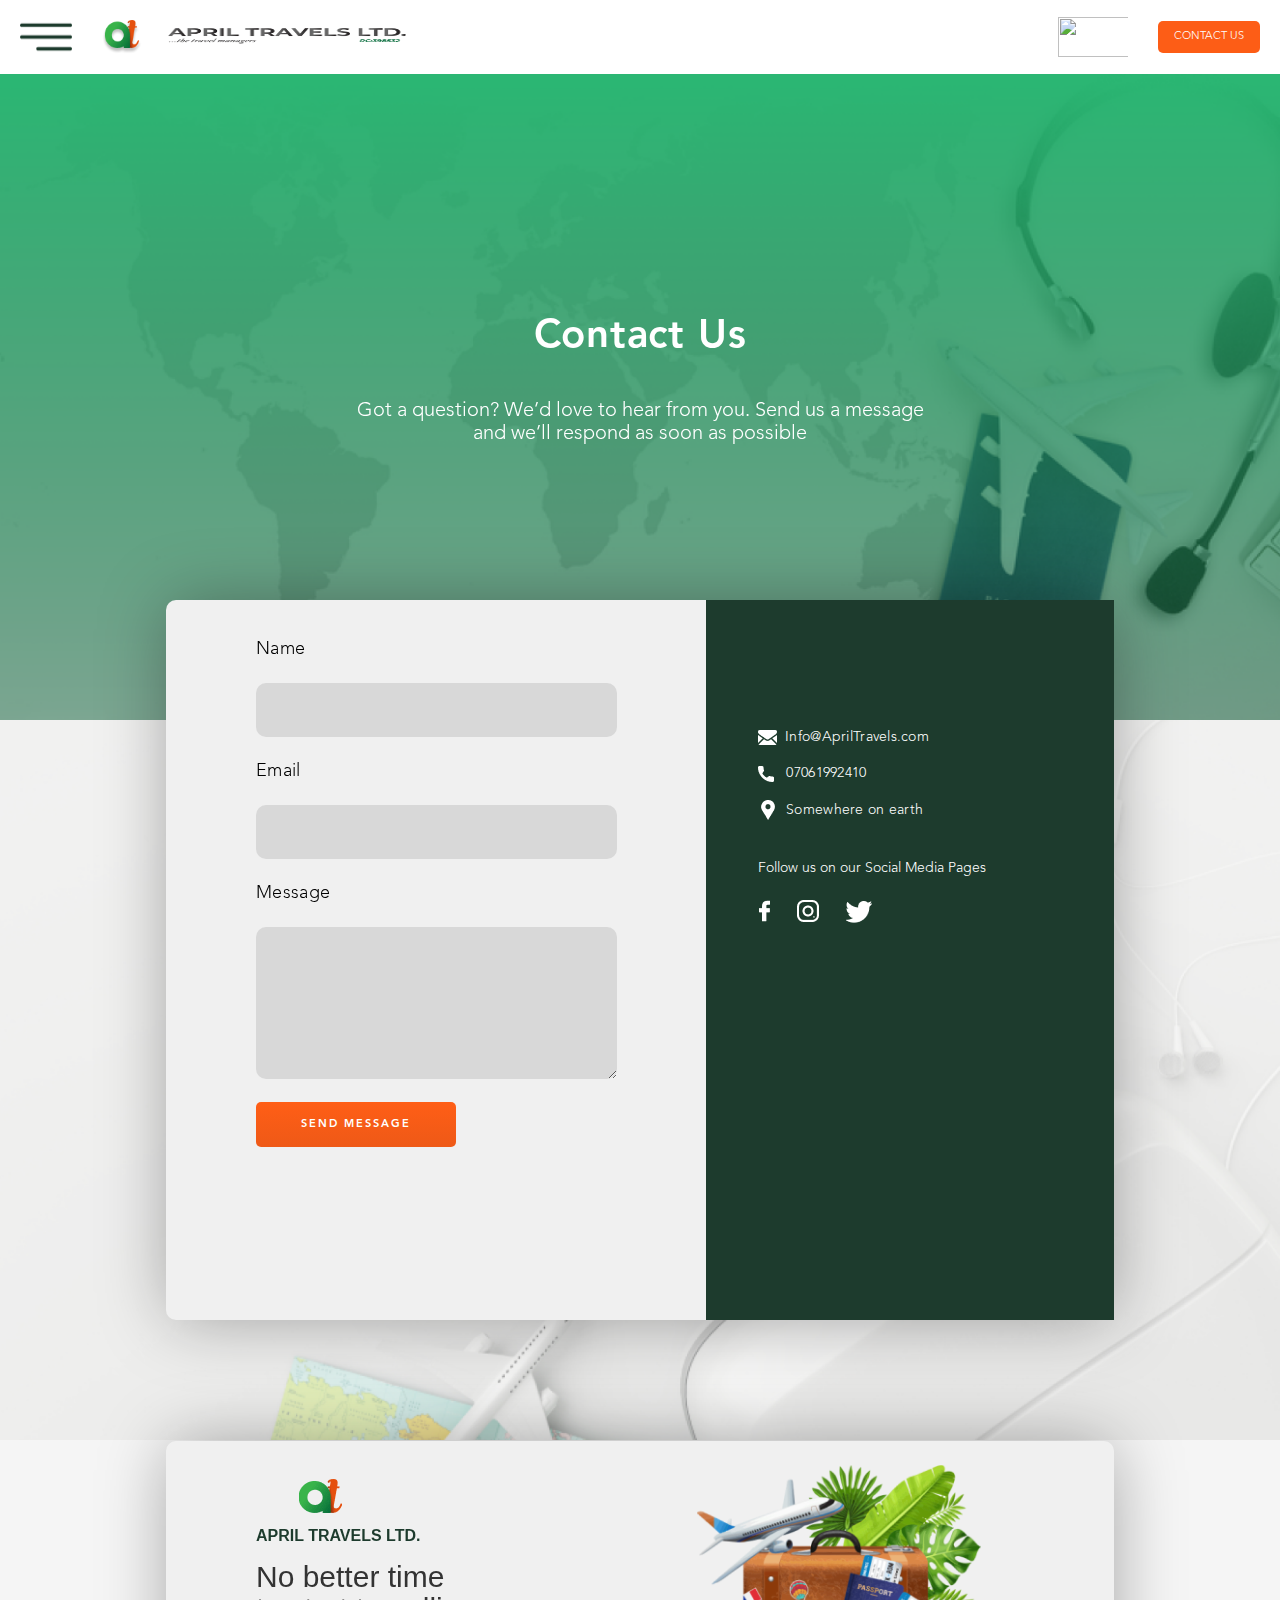
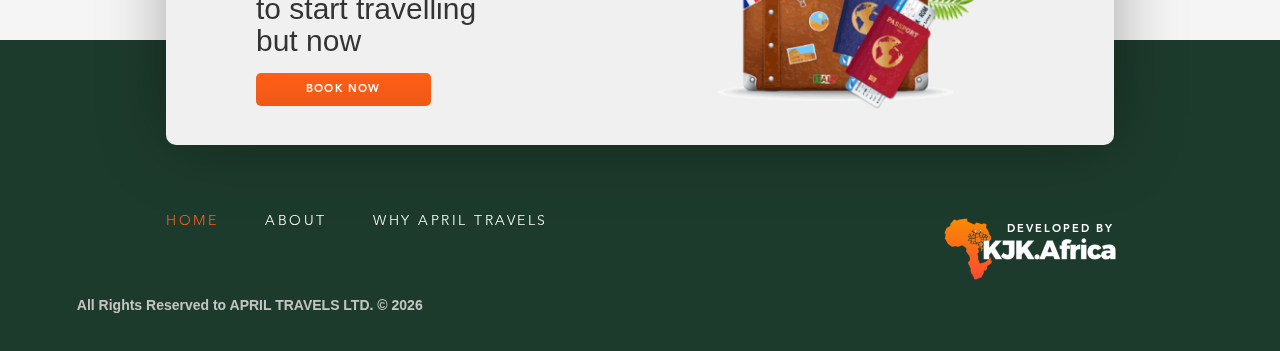
==== contact.html @ 55163815 "new commit" ====
<!DOCTYPE html>
<html lang="en">

<head>
    <meta charset="UTF-8">
    <meta name="viewport" content="width=device-width, initial-scale=1.0">
    <meta http-equiv="X-UA-Compatible" content="ie=edge">
    <title>
        April Travels Location
    </title>
    <!-- build:css assets/styles/styles.css -->
    <link rel="stylesheet" href="assets/styles/styles.css">
    <link href="https://fonts.googleapis.com/css?family=Catamaran&display=swap" rel="stylesheet">
    <!-- endbuild -->
    <!-- build:js assets/scripts/Vendor.js -->
    <script src="temp/scripts/Vendor.js"></script>
    <!-- endbuild -->
</head>

<body style="background:#f5f5f5;">
    <div class="">

        <div class="header__top--show">
            <div>
                <img src="./assets/images/fixedhamburger.png" alt="button" class="header__column--toggler">
                <img src="./assets/images/missionlg.png" alt="" class="header__column--logo">
                <img src="./assets/images/fixedimgtext.png" alt="" class="header__column--text">
            </div>
            <div class="">
                <img src="assets/images/iatalogo.png" class="header__iata" alt="">
                <button type="button" value="contact" class="header__fixed--button">CONTACT US</button>
            </div>

        </div>
        <div class="bg__inactive"></div>
        <div class="header__menu header__menu--index">
            <!-- <img src="./assets/images/closeicon.svg" class="header__menu--close" style="transition: all 0.5s ease-in-out 0s;" alt=""> -->
            <div class="header__menu--close"></div>
            <div class="header__menu--wrapper">
                <div class="header__menu--container">
                    <img src="assets/images/homeicon.png" alt=""> <a href="index.html" class="header__menu--link active">
                        HOME</a>
                </div>
                <hr>
                <div class="header__menu--container">
                    <img src="assets/images/abouticon.png" alt=""><a href="ourmodel.html" class="header__menu--link">
                        ABOUT
                    </a>
                </div>
                <hr>
                <div class="header__menu--container">
                    <img src="assets/images/dealsicon.png" alt=""><a href="travel.html" class="header__menu--link">
                        DEALS
                        &amp; OFFERS</a>
                </div>
                <hr>
                <div class="header__menu--container active">
                    <img src="assets/images/phonebookicon.png" alt=""> <a href="contact.html"
                        class="header__menu--link">CONTACT </a>
                </div>
                <hr>
                <div class="header__menu--container">
                    <img src="assets/images/faqicon.png" alt=""><a href="faq.html" class="header__menu--link">
                        FAQ'S</a>
                </div>
                <br>
                <br>
                <p class="green-text" style="padding: 4px 0px">07012345678</p>
                <p class="green-text" style="padding: 4px 0px">07012345678</p>
                <p class="green-text" style="padding: 4px 0px">Info@AprilTravels.com</p>
                <img src="./assets/images/descbg.png" alt="" class="header__menu--bg-bottom">

            </div>
        </div>


    </div>
    <div>
        <div class="header__top--fixed">
            <div>
                <img src="./assets/images/fixedhamburger.png" alt="button" class="header__column--toggler">
                <img src="./assets/images/missionlg.png" alt="" class="header__column--logo">
                <img src="./assets/images/fixedimgtext.png" alt="" class="header__column--text">
            </div>
            <div class="header__top--flex-right">
                <img src="assets/images/iatalogo.png" class="header__iata" alt="">
                <button type="button" value="contact" class="header__fixed--button">CONTACT US</button>
            </div>

        </div>
        <header class="contact__bg">
            <div class="">
                <h1 class="contact__text">Contact Us</h1>
                <p class="contact__desc">Got a question? We’d love to hear from you. Send us a message <br> and we’ll
                    respond as soon as possible</p>
            </div>
        </header>
    </div>
    <div class="contact__bg--2">
        <div class="contact">
            <form action="" class="contact__form">
                <label for="name">Name</label><br>
                <input type="text" id="name"><br>
                <label for="email">Email</label><br>
                <input type="email" id="email"><br>
                <label for="message">Message</label><br>
                <textarea rows="6" column="10" id="message"></textarea><br>
                <button class="contact__btn orange-btn">SEND MESSAGE</button>
            </form>
            <div class="contact__info">
                <div>
                    <img src="assets/images/mailicon.png" alt="">&nbsp; Info@AprilTravels.com
                </div>
                <div>
                    <img src="assets/images/callicon.png" alt="">&nbsp;&nbsp;&nbsp;07061992410
                </div>
                <div>
                    <img src="assets/images/geoicon.png" alt="">&nbsp;&nbsp;Somewhere on earth
                </div>
                <p style="line-height: 60px; color: white;font-family: Avenir LT Std;
                font-size: 14px;" >Follow us on our Social Media Pages </p>
                <div style="display: flex; justify-content: space-between; width: 50%;">
                    <img src="assets/images/facemini.png" alt="">
                    <img src="assets/images/igsmall.png" alt="">
                    <img src="assets/images/twitmini.png" alt="">
                </div>
            </div>
        </div>
    </div>
    <footer class="footer footer__location">
            <div class="footer__overlay">
                <!-- <a href="#" class="footer__overlay--logo"> -->
                <img src="assets/images/footerlg.png" alt="">
                <!-- </a> -->
                <h4 class="footer__overlay--text">
                    APRIL TRAVELS LTD.
                </h4>
                <h3 class="footer__overlay--hero">No better time
                    <br>to start travelling <br> but now</h3>
                <button class="footer__overlay--btn orange-btn">BOOK NOW</button>
            </div>
            <div class="footer__main">
                <div>
                    <a href="index.html" class="footer__main--link active">
                        HOME
                    </a>
                    <a href="ourmodel.html" class="footer__main--link">
                        ABOUT
                    </a>
                    <a href="faq.html" class="footer__main--link">
                        WHY APRIL TRAVELS
                    </a>
                    
                </div>
                <div class="footer__main--right">
                    <h6>DEVELOPED BY</h6>    
                </div>
            </div>
            <div>
                <div class="footer__copyright">
                    <h4 class="footer__copyright--text">All Rights Reserved to APRIL TRAVELS LTD. ©
                        <script type="text/javascript">document.write(new Date().getFullYear());</script>
                    </h4>
                </div>
            </div>
        </footer>
    <!-- build:js assets/scripts/App.js -->
    <script src="temp/scripts/App.js"></script>
    <script src="assets/scripts/header.js"></script>
    <!-- endbuild -->


</body>





</html>
---- assets/styles/styles.css ----
@font-face {
  font-family: sans-serif;
  font-style: italic;
  font-weight: 300;
  src: local("Helvetica Neue Light Italic"),local(HelveticaNeue-LightItalic),local("Helvetica Light Oblique"),local(Helvetica-LightOblique);
}

@font-face {
  font-family: sans-serif;
  font-style: italic;
  font-weight: 400;
  src: local("Helvetica Neue Italic"),local(HelveticaNeue-Italic),local("Helvetica Oblique"),local(Helvetica-Oblique);
}

@font-face {
  font-family: sans-serif;
  font-style: italic;
  font-weight: 700;
  src: local("Helvetica Neue Bold Italic"),local(HelveticaNeue-BoldItalic),local("Helvetica Bold Oblique"),local(Helvetica-BoldOblique);
}

@font-face {
  font-family: sans-serif;
  font-style: normal;
  font-weight: 300;
  src: local("Helvetica Neue Light"),local(HelveticaNeue-Light),local("Helvetica Light"),local(Helvetica-Light);
}

@font-face {
  font-family: sans-serif;
  font-style: normal;
  font-weight: 400;
  src: local(HelveticaNeue),local(Helvetica);
}

@font-face {
  font-family: sans-serif;
  font-style: normal;
  font-weight: 700;
  src: local("Helvetica Neue Bold"),local(HelveticaNeue-Bold),local("Helvetica Bold"),local(Helvetica-Bold);
}

@font-face {
  font-family: Muli;
  font-style: italic;
  font-weight: 200;
  src: local("Muli ExtraLight Italic"),local(Muli-ExtraLightItalic),url(//fonts.gstatic.com/s/muli/v13/7Au9p_0qiz-afTf-4CPGzWQM.eot?#) format("eot"),url(//fonts.gstatic.com/s/muli/v13/7Au9p_0qiz-afTf-4CPGzWQI.woff2) format("woff2"),url(//fonts.gstatic.com/s/muli/v13/7Au9p_0qiz-afTf-4CPGzWQO.woff) format("woff");
}

@font-face {
  font-family: Muli;
  font-style: italic;
  font-weight: 300;
  src: local("Muli Light Italic"),local(Muli-LightItalic),url(//fonts.gstatic.com/s/muli/v13/7Au9p_0qiz-afTf-hCDGzWQM.eot?#) format("eot"),url(//fonts.gstatic.com/s/muli/v13/7Au9p_0qiz-afTf-hCDGzWQI.woff2) format("woff2"),url(//fonts.gstatic.com/s/muli/v13/7Au9p_0qiz-afTf-hCDGzWQO.woff) format("woff");
}

@font-face {
  font-family: Muli;
  font-style: italic;
  font-weight: 400;
  src: local("Muli Italic"),local(Muli-Italic),url(//fonts.gstatic.com/s/muli/v13/7Au-p_0qiz-afTf2LwLX.eot?#) format("eot"),url(//fonts.gstatic.com/s/muli/v13/7Au-p_0qiz-afTf2LwLT.woff2) format("woff2"),url(//fonts.gstatic.com/s/muli/v13/7Au-p_0qiz-afTf2LwLV.woff) format("woff");
}

@font-face {
  font-family: Muli;
  font-style: italic;
  font-weight: 600;
  src: local("Muli SemiBold Italic"),local(Muli-SemiBoldItalic),url(//fonts.gstatic.com/s/muli/v13/7Au9p_0qiz-afTf-8CbGzWQM.eot?#) format("eot"),url(//fonts.gstatic.com/s/muli/v13/7Au9p_0qiz-afTf-8CbGzWQI.woff2) format("woff2"),url(//fonts.gstatic.com/s/muli/v13/7Au9p_0qiz-afTf-8CbGzWQO.woff) format("woff");
}

@font-face {
  font-family: Muli;
  font-style: italic;
  font-weight: 700;
  src: local("Muli Bold Italic"),local(Muli-BoldItalic),url(//fonts.gstatic.com/s/muli/v13/7Au9p_0qiz-afTf-lCfGzWQM.eot?#) format("eot"),url(//fonts.gstatic.com/s/muli/v13/7Au9p_0qiz-afTf-lCfGzWQI.woff2) format("woff2"),url(//fonts.gstatic.com/s/muli/v13/7Au9p_0qiz-afTf-lCfGzWQO.woff) format("woff");
}

@font-face {
  font-family: Muli;
  font-style: italic;
  font-weight: 800;
  src: local("Muli ExtraBold Italic"),local(Muli-ExtraBoldItalic),url(//fonts.gstatic.com/s/muli/v13/7Au9p_0qiz-afTf-iCTGzWQM.eot?#) format("eot"),url(//fonts.gstatic.com/s/muli/v13/7Au9p_0qiz-afTf-iCTGzWQI.woff2) format("woff2"),url(//fonts.gstatic.com/s/muli/v13/7Au9p_0qiz-afTf-iCTGzWQO.woff) format("woff");
}

@font-face {
  font-family: Muli;
  font-style: italic;
  font-weight: 900;
  src: local("Muli Black Italic"),local(Muli-BlackItalic),url(//fonts.gstatic.com/s/muli/v13/7Au9p_0qiz-afTf-rCXGzWQM.eot?#) format("eot"),url(//fonts.gstatic.com/s/muli/v13/7Au9p_0qiz-afTf-rCXGzWQI.woff2) format("woff2"),url(//fonts.gstatic.com/s/muli/v13/7Au9p_0qiz-afTf-rCXGzWQO.woff) format("woff");
}

@font-face {
  font-family: Muli;
  font-style: normal;
  font-weight: 200;
  src: local("Muli ExtraLight"),local(Muli-ExtraLight),url(//fonts.gstatic.com/s/muli/v13/7Au_p_0qiz-adf3nOCX2yw.eot?#) format("eot"),url(//fonts.gstatic.com/s/muli/v13/7Au_p_0qiz-adf3nOCX2zw.woff2) format("woff2"),url(//fonts.gstatic.com/s/muli/v13/7Au_p_0qiz-adf3nOCX2yQ.woff) format("woff");
}

@font-face {
  font-family: Muli;
  font-style: normal;
  font-weight: 300;
  src: local("Muli Light"),local(Muli-Light),url(//fonts.gstatic.com/s/muli/v13/7Au_p_0qiz-adZnkOCX2yw.eot?#) format("eot"),url(//fonts.gstatic.com/s/muli/v13/7Au_p_0qiz-adZnkOCX2zw.woff2) format("woff2"),url(//fonts.gstatic.com/s/muli/v13/7Au_p_0qiz-adZnkOCX2yQ.woff) format("woff");
}

@font-face {
  font-family: Muli;
  font-style: normal;
  font-weight: 400;
  src: local("Muli Regular"),local(Muli-Regular),url(//fonts.gstatic.com/s/muli/v13/7Auwp_0qiz-afTLGKQ.eot?#) format("eot"),url(//fonts.gstatic.com/s/muli/v13/7Auwp_0qiz-afTLGLQ.woff2) format("woff2"),url(//fonts.gstatic.com/s/muli/v13/7Auwp_0qiz-afTLGKw.woff) format("woff");
}

@font-face {
  font-family: Muli;
  font-style: normal;
  font-weight: 600;
  src: local("Muli SemiBold"),local(Muli-SemiBold),url(//fonts.gstatic.com/s/muli/v13/7Au_p_0qiz-ade3iOCX2yw.eot?#) format("eot"),url(//fonts.gstatic.com/s/muli/v13/7Au_p_0qiz-ade3iOCX2zw.woff2) format("woff2"),url(//fonts.gstatic.com/s/muli/v13/7Au_p_0qiz-ade3iOCX2yQ.woff) format("woff");
}

@font-face {
  font-family: Muli;
  font-style: normal;
  font-weight: 700;
  src: local("Muli Bold"),local(Muli-Bold),url(//fonts.gstatic.com/s/muli/v13/7Au_p_0qiz-adYnjOCX2yw.eot?#) format("eot"),url(//fonts.gstatic.com/s/muli/v13/7Au_p_0qiz-adYnjOCX2zw.woff2) format("woff2"),url(//fonts.gstatic.com/s/muli/v13/7Au_p_0qiz-adYnjOCX2yQ.woff) format("woff");
}

@font-face {
  font-family: Muli;
  font-style: normal;
  font-weight: 800;
  src: local("Muli ExtraBold"),local(Muli-ExtraBold),url(//fonts.gstatic.com/s/muli/v13/7Au_p_0qiz-adZXgOCX2yw.eot?#) format("eot"),url(//fonts.gstatic.com/s/muli/v13/7Au_p_0qiz-adZXgOCX2zw.woff2) format("woff2"),url(//fonts.gstatic.com/s/muli/v13/7Au_p_0qiz-adZXgOCX2yQ.woff) format("woff");
}

@font-face {
  font-family: Muli;
  font-style: normal;
  font-weight: 900;
  src: local("Muli Black"),local(Muli-Black),url(//fonts.gstatic.com/s/muli/v13/7Au_p_0qiz-adbHhOCX2yw.eot?#) format("eot"),url(//fonts.gstatic.com/s/muli/v13/7Au_p_0qiz-adbHhOCX2zw.woff2) format("woff2"),url(//fonts.gstatic.com/s/muli/v13/7Au_p_0qiz-adbHhOCX2yQ.woff) format("woff");
}

@font-face {
  font-family: Nunito;
  font-style: italic;
  font-weight: 200;
  src: local("Nunito ExtraLight Italic"),local(Nunito-ExtraLightItalic),url(//fonts.gstatic.com/s/nunito/v10/XRXQ3I6Li01BKofIMN5MZ9vKUTs.eot?#) format("eot"),url(//fonts.gstatic.com/s/nunito/v10/XRXQ3I6Li01BKofIMN5MZ9vKUT8.woff2) format("woff2"),url(//fonts.gstatic.com/s/nunito/v10/XRXQ3I6Li01BKofIMN5MZ9vKUTk.woff) format("woff");
}

@font-face {
  font-family: Nunito;
  font-style: italic;
  font-weight: 300;
  src: local("Nunito Light Italic"),local(Nunito-LightItalic),url(//fonts.gstatic.com/s/nunito/v10/XRXQ3I6Li01BKofIMN4oZNvKUTs.eot?#) format("eot"),url(//fonts.gstatic.com/s/nunito/v10/XRXQ3I6Li01BKofIMN4oZNvKUT8.woff2) format("woff2"),url(//fonts.gstatic.com/s/nunito/v10/XRXQ3I6Li01BKofIMN4oZNvKUTk.woff) format("woff");
}

@font-face {
  font-family: Nunito;
  font-style: italic;
  font-weight: 400;
  src: local("Nunito Italic"),local(Nunito-Italic),url(//fonts.gstatic.com/s/nunito/v10/XRXX3I6Li01BKofIMNaDRso.eot?#) format("eot"),url(//fonts.gstatic.com/s/nunito/v10/XRXX3I6Li01BKofIMNaDRs4.woff2) format("woff2"),url(//fonts.gstatic.com/s/nunito/v10/XRXX3I6Li01BKofIMNaDRsg.woff) format("woff");
}

@font-face {
  font-family: Nunito;
  font-style: italic;
  font-weight: 600;
  src: local("Nunito SemiBold Italic"),local(Nunito-SemiBoldItalic),url(//fonts.gstatic.com/s/nunito/v10/XRXQ3I6Li01BKofIMN5cYtvKUTs.eot?#) format("eot"),url(//fonts.gstatic.com/s/nunito/v10/XRXQ3I6Li01BKofIMN5cYtvKUT8.woff2) format("woff2"),url(//fonts.gstatic.com/s/nunito/v10/XRXQ3I6Li01BKofIMN5cYtvKUTk.woff) format("woff");
}

@font-face {
  font-family: Nunito;
  font-style: italic;
  font-weight: 700;
  src: local("Nunito Bold Italic"),local(Nunito-BoldItalic),url(//fonts.gstatic.com/s/nunito/v10/XRXQ3I6Li01BKofIMN44Y9vKUTs.eot?#) format("eot"),url(//fonts.gstatic.com/s/nunito/v10/XRXQ3I6Li01BKofIMN44Y9vKUT8.woff2) format("woff2"),url(//fonts.gstatic.com/s/nunito/v10/XRXQ3I6Li01BKofIMN44Y9vKUTk.woff) format("woff");
}

@font-face {
  font-family: Nunito;
  font-style: italic;
  font-weight: 800;
  src: local("Nunito ExtraBold Italic"),local(Nunito-ExtraBoldItalic),url(//fonts.gstatic.com/s/nunito/v10/XRXQ3I6Li01BKofIMN4kYNvKUTs.eot?#) format("eot"),url(//fonts.gstatic.com/s/nunito/v10/XRXQ3I6Li01BKofIMN4kYNvKUT8.woff2) format("woff2"),url(//fonts.gstatic.com/s/nunito/v10/XRXQ3I6Li01BKofIMN4kYNvKUTk.woff) format("woff");
}

@font-face {
  font-family: Nunito;
  font-style: italic;
  font-weight: 900;
  src: local("Nunito Black Italic"),local(Nunito-BlackItalic),url(//fonts.gstatic.com/s/nunito/v10/XRXQ3I6Li01BKofIMN4AYdvKUTs.eot?#) format("eot"),url(//fonts.gstatic.com/s/nunito/v10/XRXQ3I6Li01BKofIMN4AYdvKUT8.woff2) format("woff2"),url(//fonts.gstatic.com/s/nunito/v10/XRXQ3I6Li01BKofIMN4AYdvKUTk.woff) format("woff");
}

@font-face {
  font-family: Nunito;
  font-style: normal;
  font-weight: 200;
  src: local("Nunito ExtraLight"),local(Nunito-ExtraLight),url(//fonts.gstatic.com/s/nunito/v10/XRXW3I6Li01BKofA-seUYevM.eot?#) format("eot"),url(//fonts.gstatic.com/s/nunito/v10/XRXW3I6Li01BKofA-seUYevI.woff2) format("woff2"),url(//fonts.gstatic.com/s/nunito/v10/XRXW3I6Li01BKofA-seUYevO.woff) format("woff");
}

@font-face {
  font-family: Nunito;
  font-style: normal;
  font-weight: 300;
  src: local("Nunito Light"),local(Nunito-Light),url(//fonts.gstatic.com/s/nunito/v10/XRXW3I6Li01BKofAnsSUYevM.eot?#) format("eot"),url(//fonts.gstatic.com/s/nunito/v10/XRXW3I6Li01BKofAnsSUYevI.woff2) format("woff2"),url(//fonts.gstatic.com/s/nunito/v10/XRXW3I6Li01BKofAnsSUYevO.woff) format("woff");
}

@font-face {
  font-family: Nunito;
  font-style: normal;
  font-weight: 400;
  src: local("Nunito Regular"),local(Nunito-Regular),url(//fonts.gstatic.com/s/nunito/v10/XRXV3I6Li01BKofINeaF.eot?#) format("eot"),url(//fonts.gstatic.com/s/nunito/v10/XRXV3I6Li01BKofINeaB.woff2) format("woff2"),url(//fonts.gstatic.com/s/nunito/v10/XRXV3I6Li01BKofINeaH.woff) format("woff");
}

@font-face {
  font-family: Nunito;
  font-style: normal;
  font-weight: 600;
  src: local("Nunito SemiBold"),local(Nunito-SemiBold),url(//fonts.gstatic.com/s/nunito/v10/XRXW3I6Li01BKofA6sKUYevM.eot?#) format("eot"),url(//fonts.gstatic.com/s/nunito/v10/XRXW3I6Li01BKofA6sKUYevI.woff2) format("woff2"),url(//fonts.gstatic.com/s/nunito/v10/XRXW3I6Li01BKofA6sKUYevO.woff) format("woff");
}

@font-face {
  font-family: Nunito;
  font-style: normal;
  font-weight: 700;
  src: local("Nunito Bold"),local(Nunito-Bold),url(//fonts.gstatic.com/s/nunito/v10/XRXW3I6Li01BKofAjsOUYevM.eot?#) format("eot"),url(//fonts.gstatic.com/s/nunito/v10/XRXW3I6Li01BKofAjsOUYevI.woff2) format("woff2"),url(//fonts.gstatic.com/s/nunito/v10/XRXW3I6Li01BKofAjsOUYevO.woff) format("woff");
}

@font-face {
  font-family: Nunito;
  font-style: normal;
  font-weight: 800;
  src: local("Nunito ExtraBold"),local(Nunito-ExtraBold),url(//fonts.gstatic.com/s/nunito/v10/XRXW3I6Li01BKofAksCUYevM.eot?#) format("eot"),url(//fonts.gstatic.com/s/nunito/v10/XRXW3I6Li01BKofAksCUYevI.woff2) format("woff2"),url(//fonts.gstatic.com/s/nunito/v10/XRXW3I6Li01BKofAksCUYevO.woff) format("woff");
}

@font-face {
  font-family: Nunito;
  font-style: normal;
  font-weight: 900;
  src: local("Nunito Black"),local(Nunito-Black),url(//fonts.gstatic.com/s/nunito/v10/XRXW3I6Li01BKofAtsGUYevM.eot?#) format("eot"),url(//fonts.gstatic.com/s/nunito/v10/XRXW3I6Li01BKofAtsGUYevI.woff2) format("woff2"),url(//fonts.gstatic.com/s/nunito/v10/XRXW3I6Li01BKofAtsGUYevO.woff) format("woff");
}

@font-face {
  font-family: Catamaran;
  font-style: normal;
  font-weight: 100;
  src: local("Catamaran Thin"),local(Catamaran-Thin),url(//fonts.gstatic.com/s/catamaran/v5/o-0OIpQoyXQa2RxT7-5jhgRCQ_0.eot?#) format("eot"),url(//fonts.gstatic.com/s/catamaran/v5/o-0OIpQoyXQa2RxT7-5jhgRCQ_k.woff2) format("woff2"),url(//fonts.gstatic.com/s/catamaran/v5/o-0OIpQoyXQa2RxT7-5jhgRCQ_8.woff) format("woff");
}

@font-face {
  font-family: Catamaran;
  font-style: normal;
  font-weight: 200;
  src: local("Catamaran ExtraLight"),local(Catamaran-ExtraLight),url(//fonts.gstatic.com/s/catamaran/v5/o-0NIpQoyXQa2RxT7-5jKhVVZNyF.eot?#) format("eot"),url(//fonts.gstatic.com/s/catamaran/v5/o-0NIpQoyXQa2RxT7-5jKhVVZNyB.woff2) format("woff2"),url(//fonts.gstatic.com/s/catamaran/v5/o-0NIpQoyXQa2RxT7-5jKhVVZNyH.woff) format("woff");
}

@font-face {
  font-family: Catamaran;
  font-style: normal;
  font-weight: 300;
  src: local("Catamaran Light"),local(Catamaran-Light),url(//fonts.gstatic.com/s/catamaran/v5/o-0NIpQoyXQa2RxT7-5jThZVZNyF.eot?#) format("eot"),url(//fonts.gstatic.com/s/catamaran/v5/o-0NIpQoyXQa2RxT7-5jThZVZNyB.woff2) format("woff2"),url(//fonts.gstatic.com/s/catamaran/v5/o-0NIpQoyXQa2RxT7-5jThZVZNyH.woff) format("woff");
}

@font-face {
  font-family: Catamaran;
  font-style: normal;
  font-weight: 400;
  src: local("Catamaran Regular"),local(Catamaran-Regular),url(//fonts.gstatic.com/s/catamaran/v5/o-0IIpQoyXQa2RxT7-5r5TRE.eot?#) format("eot"),url(//fonts.gstatic.com/s/catamaran/v5/o-0IIpQoyXQa2RxT7-5r5TRA.woff2) format("woff2"),url(//fonts.gstatic.com/s/catamaran/v5/o-0IIpQoyXQa2RxT7-5r5TRG.woff) format("woff");
}

@font-face {
  font-family: Catamaran;
  font-style: normal;
  font-weight: 500;
  src: local("Catamaran Medium"),local(Catamaran-Medium),url(//fonts.gstatic.com/s/catamaran/v5/o-0NIpQoyXQa2RxT7-5jFhdVZNyF.eot?#) format("eot"),url(//fonts.gstatic.com/s/catamaran/v5/o-0NIpQoyXQa2RxT7-5jFhdVZNyB.woff2) format("woff2"),url(//fonts.gstatic.com/s/catamaran/v5/o-0NIpQoyXQa2RxT7-5jFhdVZNyH.woff) format("woff");
}

@font-face {
  font-family: Catamaran;
  font-style: normal;
  font-weight: 600;
  src: local("Catamaran SemiBold"),local(Catamaran-SemiBold),url(//fonts.gstatic.com/s/catamaran/v5/o-0NIpQoyXQa2RxT7-5jOhBVZNyF.eot?#) format("eot"),url(//fonts.gstatic.com/s/catamaran/v5/o-0NIpQoyXQa2RxT7-5jOhBVZNyB.woff2) format("woff2"),url(//fonts.gstatic.com/s/catamaran/v5/o-0NIpQoyXQa2RxT7-5jOhBVZNyH.woff) format("woff");
}

@font-face {
  font-family: Catamaran;
  font-style: normal;
  font-weight: 700;
  src: local("Catamaran Bold"),local(Catamaran-Bold),url(//fonts.gstatic.com/s/catamaran/v5/o-0NIpQoyXQa2RxT7-5jXhFVZNyF.eot?#) format("eot"),url(//fonts.gstatic.com/s/catamaran/v5/o-0NIpQoyXQa2RxT7-5jXhFVZNyB.woff2) format("woff2"),url(//fonts.gstatic.com/s/catamaran/v5/o-0NIpQoyXQa2RxT7-5jXhFVZNyH.woff) format("woff");
}

@font-face {
  font-family: Catamaran;
  font-style: normal;
  font-weight: 800;
  src: local("Catamaran ExtraBold"),local(Catamaran-ExtraBold),url(//fonts.gstatic.com/s/catamaran/v5/o-0NIpQoyXQa2RxT7-5jQhJVZNyF.eot?#) format("eot"),url(//fonts.gstatic.com/s/catamaran/v5/o-0NIpQoyXQa2RxT7-5jQhJVZNyB.woff2) format("woff2"),url(//fonts.gstatic.com/s/catamaran/v5/o-0NIpQoyXQa2RxT7-5jQhJVZNyH.woff) format("woff");
}

@font-face {
  font-family: Catamaran;
  font-style: normal;
  font-weight: 900;
  src: local("Catamaran Black"),local(Catamaran-Black),url(//fonts.gstatic.com/s/catamaran/v5/o-0NIpQoyXQa2RxT7-5jZhNVZNyF.eot?#) format("eot"),url(//fonts.gstatic.com/s/catamaran/v5/o-0NIpQoyXQa2RxT7-5jZhNVZNyB.woff2) format("woff2"),url(//fonts.gstatic.com/s/catamaran/v5/o-0NIpQoyXQa2RxT7-5jZhNVZNyH.woff) format("woff");
}

@font-face {
  font-family: Roboto;
  font-style: italic;
  font-weight: 100;
  src: local("Roboto Thin Italic"),local(Roboto-ThinItalic),url(//fonts.gstatic.com/s/roboto/v19/KFOiCnqEu92Fr1Mu51QrEzAdKw.eot?#) format("eot"),url(//fonts.gstatic.com/s/roboto/v19/KFOiCnqEu92Fr1Mu51QrEzAdLw.woff2) format("woff2"),url(//fonts.gstatic.com/s/roboto/v19/KFOiCnqEu92Fr1Mu51QrEzAdKQ.woff) format("woff");
}

@font-face {
  font-family: Roboto;
  font-style: italic;
  font-weight: 300;
  src: local("Roboto Light Italic"),local(Roboto-LightItalic),url(//fonts.gstatic.com/s/roboto/v19/KFOjCnqEu92Fr1Mu51TjASc6CsA.eot?#) format("eot"),url(//fonts.gstatic.com/s/roboto/v19/KFOjCnqEu92Fr1Mu51TjASc6CsQ.woff2) format("woff2"),url(//fonts.gstatic.com/s/roboto/v19/KFOjCnqEu92Fr1Mu51TjASc6CsI.woff) format("woff");
}

@font-face {
  font-family: Roboto;
  font-style: italic;
  font-weight: 400;
  src: local("Roboto Italic"),local(Roboto-Italic),url(//fonts.gstatic.com/s/roboto/v19/KFOkCnqEu92Fr1Mu51xIIzY.eot?#) format("eot"),url(//fonts.gstatic.com/s/roboto/v19/KFOkCnqEu92Fr1Mu51xIIzI.woff2) format("woff2"),url(//fonts.gstatic.com/s/roboto/v19/KFOkCnqEu92Fr1Mu51xIIzQ.woff) format("woff");
}

@font-face {
  font-family: Roboto;
  font-style: italic;
  font-weight: 500;
  src: local("Roboto Medium Italic"),local(Roboto-MediumItalic),url(//fonts.gstatic.com/s/roboto/v19/KFOjCnqEu92Fr1Mu51S7ACc6CsA.eot?#) format("eot"),url(//fonts.gstatic.com/s/roboto/v19/KFOjCnqEu92Fr1Mu51S7ACc6CsQ.woff2) format("woff2"),url(//fonts.gstatic.com/s/roboto/v19/KFOjCnqEu92Fr1Mu51S7ACc6CsI.woff) format("woff");
}

@font-face {
  font-family: Roboto;
  font-style: italic;
  font-weight: 700;
  src: local("Roboto Bold Italic"),local(Roboto-BoldItalic),url(//fonts.gstatic.com/s/roboto/v19/KFOjCnqEu92Fr1Mu51TzBic6CsA.eot?#) format("eot"),url(//fonts.gstatic.com/s/roboto/v19/KFOjCnqEu92Fr1Mu51TzBic6CsQ.woff2) format("woff2"),url(//fonts.gstatic.com/s/roboto/v19/KFOjCnqEu92Fr1Mu51TzBic6CsI.woff) format("woff");
}

@font-face {
  font-family: Roboto;
  font-style: italic;
  font-weight: 900;
  src: local("Roboto Black Italic"),local(Roboto-BlackItalic),url(//fonts.gstatic.com/s/roboto/v19/KFOjCnqEu92Fr1Mu51TLBCc6CsA.eot?#) format("eot"),url(//fonts.gstatic.com/s/roboto/v19/KFOjCnqEu92Fr1Mu51TLBCc6CsQ.woff2) format("woff2"),url(//fonts.gstatic.com/s/roboto/v19/KFOjCnqEu92Fr1Mu51TLBCc6CsI.woff) format("woff");
}

@font-face {
  font-family: Roboto;
  font-style: normal;
  font-weight: 100;
  src: local("Roboto Thin"),local(Roboto-Thin),url(//fonts.gstatic.com/s/roboto/v19/KFOkCnqEu92Fr1MmgVxIIzY.eot?#) format("eot"),url(//fonts.gstatic.com/s/roboto/v19/KFOkCnqEu92Fr1MmgVxIIzI.woff2) format("woff2"),url(//fonts.gstatic.com/s/roboto/v19/KFOkCnqEu92Fr1MmgVxIIzQ.woff) format("woff");
}

@font-face {
  font-family: Roboto;
  font-style: normal;
  font-weight: 300;
  src: local("Roboto Light"),local(Roboto-Light),url(//fonts.gstatic.com/s/roboto/v19/KFOlCnqEu92Fr1MmSU5fBBc8.eot?#) format("eot"),url(//fonts.gstatic.com/s/roboto/v19/KFOlCnqEu92Fr1MmSU5fBBc4.woff2) format("woff2"),url(//fonts.gstatic.com/s/roboto/v19/KFOlCnqEu92Fr1MmSU5fBBc-.woff) format("woff");
}

@font-face {
  font-family: Roboto;
  font-style: normal;
  font-weight: 400;
  src: local(Roboto),local(Roboto-Regular),url(//fonts.gstatic.com/s/roboto/v19/KFOmCnqEu92Fr1Mu4mxO.eot?#) format("eot"),url(//fonts.gstatic.com/s/roboto/v19/KFOmCnqEu92Fr1Mu4mxK.woff2) format("woff2"),url(//fonts.gstatic.com/s/roboto/v19/KFOmCnqEu92Fr1Mu4mxM.woff) format("woff");
}

@font-face {
  font-family: Roboto;
  font-style: normal;
  font-weight: 500;
  src: local("Roboto Medium"),local(Roboto-Medium),url(//fonts.gstatic.com/s/roboto/v19/KFOlCnqEu92Fr1MmEU9fBBc8.eot?#) format("eot"),url(//fonts.gstatic.com/s/roboto/v19/KFOlCnqEu92Fr1MmEU9fBBc4.woff2) format("woff2"),url(//fonts.gstatic.com/s/roboto/v19/KFOlCnqEu92Fr1MmEU9fBBc-.woff) format("woff");
}

@font-face {
  font-family: Roboto;
  font-style: normal;
  font-weight: 700;
  src: local("Roboto Bold"),local(Roboto-Bold),url(//fonts.gstatic.com/s/roboto/v19/KFOlCnqEu92Fr1MmWUlfBBc8.eot?#) format("eot"),url(//fonts.gstatic.com/s/roboto/v19/KFOlCnqEu92Fr1MmWUlfBBc4.woff2) format("woff2"),url(//fonts.gstatic.com/s/roboto/v19/KFOlCnqEu92Fr1MmWUlfBBc-.woff) format("woff");
}

@font-face {
  font-family: Roboto;
  font-style: normal;
  font-weight: 900;
  src: local("Roboto Black"),local(Roboto-Black),url(//fonts.gstatic.com/s/roboto/v19/KFOlCnqEu92Fr1MmYUtfBBc8.eot?#) format("eot"),url(//fonts.gstatic.com/s/roboto/v19/KFOlCnqEu92Fr1MmYUtfBBc4.woff2) format("woff2"),url(//fonts.gstatic.com/s/roboto/v19/KFOlCnqEu92Fr1MmYUtfBBc-.woff) format("woff");
}

@font-face {
  font-family: monospace;
  font-style: italic;
  font-weight: 400;
  src: local("Menlo Italic"),local(Menlo-Italic),local("Consolas Italic"),local(Consolas-Italic),local("Courier New Italic");
}

@font-face {
  font-family: monospace;
  font-style: italic;
  font-weight: 700;
  src: local("Menlo Bold Italic"),local(Menlo-BoldItalic),local(Monaco),local("Consolas Bold Italic"),local(Consolas-BoldItalic),local("Courier New Bold Italic");
}

@font-face {
  font-family: monospace;
  font-style: normal;
  font-weight: 400;
  src: local("Menlo Regular"),local(Menlo-Regular),local(Monaco),local(Consolas),local("Courier New");
}

@font-face {
  font-family: monospace;
  font-style: normal;
  font-weight: 700;
  src: local("Menlo Bold"),local(Menlo-Bold),local(Monaco),local("Consolas Bold"),local(Consolas-Bold),local("Courier New Bold");
}

/*! normalize.css v8.0.1 | MIT License | github.com/necolas/normalize.css */

/* Document
   ========================================================================== */

/**
 * 1. Correct the line height in all browsers.
 * 2. Prevent adjustments of font size after orientation changes in iOS.
 */

html {
  line-height: 1.15; /* 1 */
  -webkit-text-size-adjust: 100%; /* 2 */
}

/* Sections
   ========================================================================== */

/**
 * Remove the margin in all browsers.
 */

body {
  margin: 0;
}

/**
 * Render the `main` element consistently in IE.
 */

main {
  display: block;
}

/**
 * Correct the font size and margin on `h1` elements within `section` and
 * `article` contexts in Chrome, Firefox, and Safari.
 */

h1 {
  font-size: 2em;
  margin: 0.67em 0;
}

/* Grouping content
   ========================================================================== */

/**
 * 1. Add the correct box sizing in Firefox.
 * 2. Show the overflow in Edge and IE.
 */

hr {
  box-sizing: content-box; /* 1 */
  height: 0; /* 1 */
  overflow: visible; /* 2 */
}

/**
 * 1. Correct the inheritance and scaling of font size in all browsers.
 * 2. Correct the odd `em` font sizing in all browsers.
 */

pre {
  font-family: monospace, monospace; /* 1 */
  font-size: 1em; /* 2 */
}

/* Text-level semantics
   ========================================================================== */

/**
 * Remove the gray background on active links in IE 10.
 */

a {
  background-color: transparent;
}

/**
 * 1. Remove the bottom border in Chrome 57-
 * 2. Add the correct text decoration in Chrome, Edge, IE, Opera, and Safari.
 */

abbr[title] {
  border-bottom: none; /* 1 */
  text-decoration: underline; /* 2 */
  -webkit-text-decoration: underline dotted;
          text-decoration: underline dotted; /* 2 */
}

/**
 * Add the correct font weight in Chrome, Edge, and Safari.
 */

b,
strong {
  font-weight: bolder;
}

/**
 * 1. Correct the inheritance and scaling of font size in all browsers.
 * 2. Correct the odd `em` font sizing in all browsers.
 */

code,
kbd,
samp {
  font-family: monospace, monospace; /* 1 */
  font-size: 1em; /* 2 */
}

/**
 * Add the correct font size in all browsers.
 */

small {
  font-size: 80%;
}

/**
 * Prevent `sub` and `sup` elements from affecting the line height in
 * all browsers.
 */

sub,
sup {
  font-size: 75%;
  line-height: 0;
  position: relative;
  vertical-align: baseline;
}

sub {
  bottom: -0.25em;
}

sup {
  top: -0.5em;
}

/* Embedded content
   ========================================================================== */

/**
 * Remove the border on images inside links in IE 10.
 */

img {
  border-style: none;
}

/* Forms
   ========================================================================== */

/**
 * 1. Change the font styles in all browsers.
 * 2. Remove the margin in Firefox and Safari.
 */

button,
input,
optgroup,
select,
textarea {
  font-family: inherit; /* 1 */
  font-size: 100%; /* 1 */
  line-height: 1.15; /* 1 */
  margin: 0; /* 2 */
}

/**
 * Show the overflow in IE.
 * 1. Show the overflow in Edge.
 */

button,
input { /* 1 */
  overflow: visible;
}

/**
 * Remove the inheritance of text transform in Edge, Firefox, and IE.
 * 1. Remove the inheritance of text transform in Firefox.
 */

button,
select { /* 1 */
  text-transform: none;
}

/**
 * Correct the inability to style clickable types in iOS and Safari.
 */

button,
[type="button"],
[type="reset"],
[type="submit"] {
  -webkit-appearance: button;
}

/**
 * Remove the inner border and padding in Firefox.
 */

button::-moz-focus-inner,
[type="button"]::-moz-focus-inner,
[type="reset"]::-moz-focus-inner,
[type="submit"]::-moz-focus-inner {
  border-style: none;
  padding: 0;
}

/**
 * Restore the focus styles unset by the previous rule.
 */

button:-moz-focusring,
[type="button"]:-moz-focusring,
[type="reset"]:-moz-focusring,
[type="submit"]:-moz-focusring {
  outline: 1px dotted ButtonText;
}

/**
 * Correct the padding in Firefox.
 */

fieldset {
  padding: 0.35em 0.75em 0.625em;
}

/**
 * 1. Correct the text wrapping in Edge and IE.
 * 2. Correct the color inheritance from `fieldset` elements in IE.
 * 3. Remove the padding so developers are not caught out when they zero out
 *    `fieldset` elements in all browsers.
 */

legend {
  box-sizing: border-box; /* 1 */
  color: inherit; /* 2 */
  display: table; /* 1 */
  max-width: 100%; /* 1 */
  padding: 0; /* 3 */
  white-space: normal; /* 1 */
}

/**
 * Add the correct vertical alignment in Chrome, Firefox, and Opera.
 */

progress {
  vertical-align: baseline;
}

/**
 * Remove the default vertical scrollbar in IE 10+.
 */

textarea {
  overflow: auto;
}

/**
 * 1. Add the correct box sizing in IE 10.
 * 2. Remove the padding in IE 10.
 */

[type="checkbox"],
[type="radio"] {
  box-sizing: border-box; /* 1 */
  padding: 0; /* 2 */
}

/**
 * Correct the cursor style of increment and decrement buttons in Chrome.
 */

[type="number"]::-webkit-inner-spin-button,
[type="number"]::-webkit-outer-spin-button {
  height: auto;
}

/**
 * 1. Correct the odd appearance in Chrome and Safari.
 * 2. Correct the outline style in Safari.
 */

[type="search"] {
  -webkit-appearance: textfield; /* 1 */
  outline-offset: -2px; /* 2 */
}

/**
 * Remove the inner padding in Chrome and Safari on macOS.
 */

[type="search"]::-webkit-search-decoration {
  -webkit-appearance: none;
}

/**
 * 1. Correct the inability to style clickable types in iOS and Safari.
 * 2. Change font properties to `inherit` in Safari.
 */

::-webkit-file-upload-button {
  -webkit-appearance: button; /* 1 */
  font: inherit; /* 2 */
}

/* Interactive
   ========================================================================== */

/*
 * Add the correct display in Edge, IE 10+, and Firefox.
 */

details {
  display: block;
}

/*
 * Add the correct display in all browsers.
 */

summary {
  display: list-item;
}

/* Misc
   ========================================================================== */

/**
 * Add the correct display in IE 10+.
 */

template {
  display: none;
}

/**
 * Add the correct display in IE 10.
 */

[hidden] {
  display: none;
}

* {
    margin: 0;
    padding: 0;
    box-sizing: border-box;
}

html {
    font-size: 20px;
    margin: 0;
    padding: 0;
    color:black;
    font-family: "Avenir LT std";
}
@font-face {
  font-family: "Avenir LT std";
  src: url(../fonts/AvenirLTStd-Medium.otf);
  font-weight:400
  }
  @font-face {
    font-family: "Avenir LT std";
    font-weight: 800;
    src: url(../fonts/AvenirLTStd-Heavy.otf);
  }
  @font-face {
    font-family: "Avenir LT std";
    src: url(../fonts/AvenirLTStd-Light.otf),url(../fonts/AvenirLTStd-LightOblique.otf);
    font-weight: normal;
  }
  @font-face {
    font-family: "Avenir LT std 35 Light";
    src: url(../fonts/AvenirLTStd-Light.otf);
    font-weight: normal;
  }
  /* * {
    font-family: "Avenir LT std";
  } */
button {
    border: none;
}

a:link, a:visited {
    transition: all 400ms ease-in-out;
    text-decoration: none;
    
}

a:hover {
    color: #8DC63F;
}

a:active {
    /* color:#FF5E16;     */
}

h5 {
    margin-top: 0px;
    margin-bottom: 0px;
    font-family: "Avenir LT Std";
    font-size: 19px;
    line-height: 22px;
    /* font-weight: 300; */
}

.white-text {
    color: #ffffff;
    font-family: "Avenir ST ltd";
}

.color-text {
    font-family: "Avenir LT Std";
    line-height: 20px;
    color: #F39C12;
}

.green-text {
    color: #1D3B2D;
}

.orange-btn {
    /* padding: 10px 30px; */
    color: #FFFFFF;
    border-radius: 5px;
    background: linear-gradient(179.73deg, #FF5E16 0.87%, #DC5418 205.93%);
    cursor: pointer;
    font-size: 10px;
    padding: 16px 36px;
    font-family: Avenir LT Std;
    font-style: normal;
    font-weight: 750;
    font-size: 11px;
    line-height: 13px;
    letter-spacing: 2px;
}

@media only screen and (min-width:1500px) {
  .orange-btn {
    
    padding: 10px 40px;
  }
}

.lemon-btn{
    background: #8DC63F;
    border-radius: 5px;
    color: #fff;
    min-width: 150px;
    padding-top: 15px;
    padding-bottom: 15px;
    border-radius: 5px;
    font-family: 'Avenir 03', sans-serif;
    font-size: 11px;
    line-height: 12px;
    text-align: center;
    letter-spacing: 2px;
    text-transform: uppercase;
    cursor: pointer;

}

.faq__green--text {
    font-family: "Avenir LT Std";
    font-size: 41px;
    line-height: 41px;
    letter-spacing: 0.02em;
    color: #2BB673;
    text-align: center;
    font-weight: 800;
}

.faq {
    margin: 0 auto;
    background: linear-gradient(88.48deg, #FFFFFF 3.44%, rgba(255, 255, 255, 0) 45.38%), url(../../assets/images/worldbg.png);
    background-repeat: no-repeat;
}

header {
    width: 100%;
    height: 110vh;
    background-size: cover;
    background-position: center;
    background-repeat: no-repeat;
    font-family:'Avenir LT std', sans-serif;
    color: white;
}

input, textarea {
    border-radius: 10px;
    border:none;
    outline: none;
    padding: 10px;
    line-height: 22px;
    letter-spacing: 0.02em;

}

.colored-text {
    color: #8DC63F;
}

.top-padding {
    margin-top: 20px;
}

.mainContainer {
  width: 100%;
  height: 110vh;
}
.header {
    position: absolute;
    background: transparent;
    z-index: 600;
    
}
.bg__inactive {
  width: calc(100vw - 50vw);
  height: 100vh;
  position: fixed;
  right: 0;
  opacity: 0;
  cursor: pointer;
  background-image: linear-gradient(90deg, rgba(141, 198, 63, 0.7), rgba(43, 182, 115, 0.7));
}

.bg__active {
  opacity: 1;
  z-index: 550;
}
.header__slides {
    position: absolute;
    width: 100%;
    
}


.slide1 {
      height: 110vh;
      width: 100%;
      background: url(../../assets/images/girl.png);
      background-repeat: no-repeat;
      background-position: 25% 50%;
        background-size:cover;
}
.slide2 {
      height: 110vh;
      width: 100%;
      background:url(../../assets/images/modelbg.png);
      background-repeat: no-repeat;
      background-position: 25% 50%;
        background-size:cover;
}
.slide3 {
      height: 110vh;
      width: 100%;
      background:url(../../assets/images/locationbg.png);
      background-repeat: no-repeat;
      background-position: 25% 50%;
      background-size:cover;
}

@media only screen and (min-width:1500px){
  .mainContainer,.header,.slide1,.slide2,.slide3 {
    height: 110vh;
  }
  
}
.owl-theme .owl-nav.disabled+.owl-dots{
  margin-top: -26px;
z-index: 200;
position: relative;
}

.owl-theme .owl-dots .owl-dot.active span, .owl-theme .owl-dots .owl-dot:hover span {
    background: #FF5E16;;
}


/* .header__slides {
  position: absolute;
  width: 100%;
  height: 60vh;
} */

.header__top--fixed {
        opacity: 0;
        /* display: none; */
        position: fixed;
        width: 100%;
        display: flex;
        align-items: center;
        justify-content: space-between;
        padding: 20px 50px;
        /* background: white; */
        z-index: -100;
       transition: opacity 0.3s;
       top: 0;
}

.header__top--fixed > img {
        opacity: 0;
        display: none;
}
 
.js__nav--show {
      opacity: 1;
      background: white;
      z-index: 100;
      /* display: block; */
}

.header__top--fixed > div {
          display: flex;
          align-items:center;
        

}

.header__fixed--button {
      padding: 10px 16px;
      /* position : relative; */
      /* right: 50px; */
      background: #FD5D16;
      border-radius: 5px;
      color: #FFFFFF;
      cursor: pointer;
      /* z-index: 20; */
      font-size: 11px;
}
.header__iata{
  padding: 0px 30px;
  height: 30px;
  cursor: pointer;

}
@media only screen and (max-width:440px){
  .header__iata {
    display: none;
  }
}

.header__top--flex-right {
  position: absolute;
  top: 30px;
  right: 50px;
  display: flex;
  align-items: center;
  justify-content: center;
}
@media only screen and (max-width:440px){
  .header__top--flex-right {
    right: 17px;
  }
}
img.header__iata {
  height: 40px;
  width: 130px;
}

img.header__nanta {
  transform: translateY(-10px);
  }
  @media only screen and (max-width:440px){
    img.header__nanta {
      display: none;
    }
  }



.header__button {
        padding: 10px 20px;
        /* position: relative; */
        background: #FFFFFF;
        border-radius: 5px;
        color: #2BB673;
        cursor: pointer;
        font-size: 11px;
        font-weight: bold;
        z-index: -20;
    }
    @media only screen and (max-width:440px){
      .header__button {
        z-index: 20;
        padding: 10px 10px;
      }
    }
    @media only screen and (min-width:1500px){
      .header__button {
        font-size: 18px;
      }
    }

.header__column {
        width: 50%;
        height: 100%;
        background: linear-gradient(48.66deg, rgba(29, 59, 45, 0.66) 10.34%, rgba(59, 183, 143, 0.80) 70.69%); 
        padding:30px 30px;
        
    }
  @media only screen and (max-width:440px){
      .header__column {
        padding:29px 0px;
        
      }
    }
  @media only screen and (min-width:1500px){
      .header__column {
        padding:30px 38px;
        
      }
    }
  @media only screen and (max-width:1060px){
      .header__column {
        padding-right: 20px;
        
      }
    }
  @media only screen and (max-width:840px){
      .header__column {
        padding-left: 33px; 
        
      }
    }
  @media only screen and (max-width:800px){
      .header__column {
       width: 100%;
        
      }
    }
  

.header__column--description {
            display: flex;
            align-items:center;
        }


img.header__column--toggler {
                margin-right:30px;
                width: 52px;
                height:54px;
                cursor: pointer;
            }



@media only screen and (max-width:440px){
  img.header__column--toggler {
    margin-right: 5vw;
    height: 6vh;
    width: 10vw;
    /* transform: translateX(-18px); */

  }
}
@media only screen and (max-width:1100px){
  img.header__column--toggler {
    /* margin-right: 1vw;
    height: 6vh;
    width: 3vw; */
    /* transform: translateX(-18px); */

  }
}
img.header__column--logo{
                margin-right:20px;
                width: 40px;
                height: 34px;
                cursor: pointer;
            }
img.header__column--text {
              width: 250px;
              height: 32px;
              cursor: pointer;
          }
@media only screen and (max-width:440px){
  img.header__column--logo {
    display: none;
  }
  img.header__column--text {
    width: 158px;
    height: 22px;
  }
}
@media only screen and (min-width:1500px){
  img.header__column--logo, img.header__column--text {
    width: 46px;
    height: 3.5vh;
  }
}


.header__body {
        width: 75%;
        height: 100%; 
        display: flex;
        flex-direction: column;
        margin: 0 auto;

    
    }
@media only screen and (max-width:440px){
  .header__body {
    width:100% ;
    padding-right: 20px;
  }
}

.header__body--hero {
            margin: 40px 0px 16px 0px;
            font-family: "Avenir LT Std";
            font-size: 50px;
            line-height: 50px;
            letter-spacing: -2px;
            color: #FFFFFF;
            font-weight: 800;
        }


@media only screen and (min-width:1500px){
  .header__body--hero {
    font-size: 50px;
  }
}
@media only screen and (max-width:1100px){
  .header__body--hero {
    font-size: 35px;
    line-height: 37px;
    margin: 10px 0px 9px 0px;

  }
}
@media only screen and (max-width:800px){
  .header__body--hero {
    font-size: 40px;
    line-height: 45px;
  }
}
@media only screen and (max-width:440px){
  .header__body--hero {
    font-size: 32px;
    line-height: 32px;
    margin: 23px 0px 9px 0px;
  }
}

.header__body--description {
            margin-bottom: 3px;
            font-family: 'avenir 07', sans-serif;
            font-size: 28px;
            line-height: 32px;
            letter-spacing: -1px;
            color: #AEF849;
        }

@media only screen and (min-width:1500px){
  .header__body--description {
    font-size: 34px;
    margin-bottom: 12px;
  }
}
@media only screen and (max-width:1220px){
    .header__body--description{
      font-size: 24px;
    }
  
}
@media only screen and (max-width:440px){
  .header__body--description {
    font-size: 16px;
    letter-spacing: -1px;
    margin-bottom: 12px;
    line-height: 32px;
    font-family: Avenir LT Std;
  }
}

.header__body--description img {
                width:50%;
            }

.header__form {
        /* background: blue; */
        display: flex;
        justify-content: space-between;
        flex-wrap: wrap;
        width: 110%;

        
    
}

.header__form--container {
            /* width: 48%; */
            display: flex;
            flex: 1;
            flex-direction:column;
            justify-content:space-between;            
            cursor: pointer;
            margin-bottom: 1vh;
            /* padding: 0px 20px; */

        }

@media only screen and (max-width:800px){
  ..header__form--container{
    margin-bottom: 0px;
  }
}

.header__form--container-body {
                display: flex;
                align-items: center;
                justify-content: space-between;
                flex: 1;
                height: 50px;
                border-radius: 6px;
                margin: 6px ;
                background: white;
                font-family:'Avenir LT Std', sans-serif;
                font-size: 15px;
                line-height: 17px;
                color: #5C5C5C;
                padding-right:2%;
                position: relative;
                padding: 10px;
            }


.header__form--container-body > div {
    display: flex;
    align-items: center;
    padding: 0px 10px;

}

@media only screen and (max-width:1060px){
  .header__form--container-body {
    height: 42px;
  }
  .header__form--container-description {
    font-size: 14px;
  }
} 
@media only screen and (max-width:800px){
  .header__form--container-body {
    height: 36px;
  }
}
@media only screen and (max-width:440px){
  .header__form--container-body {
    margin: 2px;
    padding: 4px;
  }
}           
.header__form--container-description {
                font-family: 'Muli';
                padding: 1vh;
                font-size: 14px;
                font-weight: normal;
}

@media only screen and (max-width:440px){
  .header__form--container-description {
    padding: 8px 0vh;
    font-size: 13px;
    line-height: 0px;
  }
}


.header__form--container-body input {
                    /* position: absolute;
                    width: 100%; */
                    outline:none;
                    border:none;
                    /* padding: 10px 10px; */
                    background: white;
                    font-family:'Avenir LT std', sans-serif;                    
                    font-size: 12px;
                    line-height: 17px;
                    font-weight: 500;
                    color: #5C5C5C;
                    font-style: normal;
                    flex: 1;
                    
                }

 @media only screen and (max-width:1340px) {
  .header__form--container-body input {
    padding: 7px 16px;
  }
  
} 
@media only screen and (max-width:800px){
  .header__form--container-body input {
    padding: 5px 16px;
  }
}
@media only screen and (max-width:440px) {
  .header__form--container-body input {
    padding: 0px 4px;
  }
  
} 
.header__form--container-body img {
      margin: 0px;
}
@media only screen and (min-width:1500px){
  .header__form--container {
    margin-bottom: 1vh;
  }
  .header__form--container-body {
    width: 330px;
    height: 80px;
  }
  .header__form--container-description {
    font-size: 14px;
    font-weight: normal;
  }
}
 
                


@media only screen and (max-width:440px){
.header__form--container-body input:last-child {
                        padding: 4px;
}
}



.header__form--container-body-text {
                    padding:0px 10px;
                    font-size: 11px;
                    text-align: center;
                    font-family: "Avenir LT std";
                    font-style: normal;
                    font-weight: 500;
                    text-align: center;
                }

@media only screen and (min-width:1500px){
  .header__form--container-body-text {
    font-size: 18px;
  }
}
@media only screen and (max-width:1060px){
  .header__form--container-body-text {
    padding: 0px 1vw;
  }
}
@media only screen and (max-width:440px){
  .header__form--container-body-text {
    padding: 0px 24px 0px 11px;
    line-height: 18px;
    font-size: 14px;
  }
}
.header__form--radio { 
            display: flex;
            align-items: center;
            justify-content: space-between;
            width: 90%;
            margin: 20px 0px 30px 0px;
        }
@media only screen and (max-width:1220px){
  .header__form--radio {
    margin: 8px 0px 21px 0px;
  }
}
@media only screen and (max-width:800px){
  .header__form--radio {
    margin: 8px 0px 11px 0px;
  }
}
@media only screen and (max-width:440px){
  .header__form--radio {
    margin: 4px 0px 6px 0px;
    width: 100%;
  }
}

.header__form--submit{
            color: #FFFFFF;
            cursor: pointer;
            font-size: 10px;
            padding: 16px 36px;
            font-family: Avenir LT Std;
            font-style: normal;
            font-weight: 750;
            font-size: 11px;
            line-height: 13px;
            letter-spacing: 2px;
                }
@media only screen and (min-width:1500px){
  .header__form--submit{
    font-size: 18px;
  }
}
@media only screen and (max-width:440px){
  .header__form--submit{
    padding: 8px 18px;
  }
}

.header__form--radio label {
          font-size: 13px;
}


@media only screen and (min-width:1500px){
  .header__form--radio label{
    font-size: 24px;
  }
}



@media only screen and (max-width:1220px){
  .header__form--radio label{
    font-size: 14px;
  }
} 
@media only screen and (max-width:600px){
  .header__form--radio label{
    font-size: 11px;
  }
}

.header__top--show {
  display: flex;
  align-items: center;
  justify-content: space-between;
  padding: 10px 20px;
  position: fixed;
  background: white;
  width: 100%;
  z-index: 300;
}
.header__top--show > div {
  display: flex;
  align-items: center;
}

[type="radio"]:checked,
[type="radio"]:not(:checked) {
    position: absolute;
    /* left: -9999px; */
    opacity: 0;
}

[type="radio"]:checked + label,
[type="radio"]:not(:checked) + label
{
    position: relative;
    padding-left: 28px;
    cursor: pointer;
    line-height: 20px;
    display: inline-block;
    color: #FFFFFF;
    font-family: "Avenir LT std";
}

/* @media only screen and (max-width:960px){
  [type="radio"]:checked + label,
  [type="radio"]:not(:checked) + label
  {
    padding-left: 24px;
  }
} */
@media only screen and (max-width:440px){
  [type="radio"]:checked + label,
  [type="radio"]:not(:checked) + label
  {
    line-height: 13px;
  }
}

[type="radio"]:checked + label:before {
    content: '';
    position: absolute;
    left: 0;
    top: 0;
    width: 18px;
    height: 18px;
    border: 1px solid #ddd;
    border-radius: 50%;
    background: #8DC63F;
}

[type="radio"]:not(:checked) + label:before {
    content: '';
    position: absolute;
    left: 0;
    top: 0;
    width: 18px;
    height: 18px;
    border: 1px solid #ddd;
    border-radius: 100%;
}

[type="radio"]:checked + label:after,
[type="radio"]:not(:checked) + label:after {
    content: '';
    width: 8px;
    height: 8px;
    background: #FFFFFF;
    position: absolute;
    top: 6px;
    left: 6px;
    border-radius: 50%;
    transition: all 0.2s ease;
}

[type="radio"]:not(:checked) + label:after {
    opacity: 0;
    transform: scale(0);
}

[type="radio"]:checked + label:after {
    opacity: 1;
    transform: scale(1);
}

.description {
    width: 100%;
    display: flex;

}
@media only screen and (max-width:440px){
  .description {
    flex-direction: column;
  }
}


.header__menu {
  position: fixed;
  width: 50%;
  top: 0;
  left: -50%;
  height: 100vh;
  padding: 4%;
  background: url(../../assets/images/topmenubg.png), linear-gradient(#ffffff, #ffffff);
  background-size: cover;
  background-repeat: no-repeat;
  transition: left .5s;
}

@media only screen and (max-width:320px){
  .header__menu {
    width: 80%;
    left: -80%;
  }
} 
.header__menu--show {
  left: 0;
}

.header__menu--close {
position: absolute;
top: 4%;
right: 8%;
width: 45px;
height: 45px;
background-position: 100% 0px;
background-size: contain;
background-repeat: no-repeat;
transition: all 500ms ease-in-out;
cursor: pointer;
background: url(../../assets/images/closeicon.svg)
}

.header__menu--wrapper {
margin-top: 14vh;
width: 90%;  
/* cursor: pointer;  */
}

.header__menu--wrapper hr {
  border:1px solid #696A69;
}

.header__menu--wrapper div {
display: flex;
align-items: center;
color: #1D3B2D;

}
.header__menu img {
  width: 40px;
  height: 40px;
  /* margin-right: 20px; */
}

.header__menu div {
  padding: 20px 0px;
  
}
.header__menu--container {
  	cursor: pointer;
}

.header__menu--container a.header__menu--link:link {
    text-decoration: none;    
}


a.header__menu--link {
  color: #1D3B2D;
  font-size: 14px;
}

.header__menu--container.active {
  color: #2BB673;
  padding-left: 20px;
}

.header__menu--container.active a {
  color: #2BB673;
  font-size: 20px;
}

.header__menu--container:hover {
  padding: 40px 20px;
  font-size: 16px;
}
.header__menu--container img {
  width: 20px;
  height: 20px;
  margin-right: 20px;
}

.header__menu--container 

img.header__menu--bg-bottom {
width: 250px;
height: 250px;
position: absolute;
z-index: 13;
right: 0;
bottom: 0px;
}

/* description section starts here */


.description__mission {
        width:50%;
        /* height:50vw; */
        background: url(../../assets/images/bggate.png);
        background-size:cover;
        position: relative;
        z-index: 1;
        display: flex;
        justify-content: center;
        align-items: center;
        background-position: 25% 50%;
        background-size: cover;
        background-repeat: no-repeat;
        box-shadow: 23px 0 60px 14px rgba(0, 0, 0, .2);
        
    }
@media only screen and (max-width:440px){
  .description__mission {
    /* height: 80vw; */
    width: 100%;
    padding: 30px 0px;
  }
}

.description__mission--container {
            width: 65%;
            height: 50%;
            display: flex;
            flex-direction: column;
            max-width: 450px;
            padding: 2vw 2vw 5vw;
            justify-content: space-between;
            align-items: center;
            border-style: solid;
            border-width: 5px;
            /* background: url(/app//assets//images/missionlg.png); */
            background: linear-gradient(180.08deg, rgba(141, 198, 63, 0.1534) 0.1%, rgba(108, 192, 80, 0.26) 99.9%);
            border: 5px solid #B1F751;

            }
@media only screen and (max-width:440px){
  .description__mission--container {
    height: 65%;
  }
}
@media only screen and (max-width:440px){
  .description__mission--container-logo {
    height: 20px;
  }
}


.description__mission--container-text {
                font-family: Avenir LT Std;
                font-size: 28px;
                line-height: 36px;
                color: white;
                text-align: center;

            }
@media only screen and (max-width:440px){
  .description__mission--container-text {
    font-size: 12px;
    line-height: 34px;
  }
}
@media only screen and (min-width:1500px){
  .description__mission--container-text {
    font-size: 24px;
    line-height: 34px;
  }
}
@media only screen and (max-width:1220px){
  .description__mission--container-text {
    font-size: 19px;
    line-height: 24px;
  }
}
@media only screen and (max-width:1060px){
  .description__mission--container-text {
    font-size: 14px;
    line-height: 24px;
  }
}
@media only screen and (max-width:1060px) {
  .description__mission--container {
    padding: 3vw 5vw 5vw;
  }
}
.description__mission--container-text-red {
                    color: #FE611B;
                    font-family: Avenir LT Std;
                    font-style: normal;
                    font-weight: 750;
                    font-size: 30px;
                    line-height: 36px;
                    text-align: center;
                }
@media only screen and (max-width:440px){
  .description__mission--container-text-red {
    font-size: 19px;
    line-height: 24px;
  }
}

.description__menu {
        position: relative;
        display: flex;
        width: 50%;
        /* height: 47vw; */
        padding-top: 8vw;
        padding-right: 8vw;
        padding-bottom: 4vw;
        flex-direction: column;
        justify-content: center;
        align-items: flex-start;
        background-color: #f3eee7;
    }
@media only screen and (max-width:512px){
  .description__menu {
      width: 100%;
      height: auto;
      padding-right: 0px;
  }
}


.description__menu--bg {
            position: absolute;
            top:0vh;
            left:0px;
            background: url(../../assets/images/descbg.png);
            z-index: 2;
        }

.description__menu--container {
            width: 100%;
            height: 100%;
            padding-top: 2vw;
            padding-right: 2vw;
            padding-bottom: 2vw;
            background-image: linear-gradient(135deg, #2bb673 28%, #8dc63f 72%);
        }
@media only screen and (max-width:440px){
  .description__menu--container {
    border-left: 14px solid #8dc63f;
    padding-top: 4vw;
  }
}

.description__menu--container-inner {
                position: relative;
                display: flex;
                padding: 5vw 3vw 3vw 4vw;
                flex-direction: column;
                justify-content: center;
                background-color: #f3eee7;
                background-image: none;
            }

.description__menu--container-inner-home {
                    position: static;
                }

.description__menu--container-inner-home-tab {
                        position: absolute;
                        left: 9vw;
                        top: 0px;
                        display: flex;
                        padding-top: 10px;
                        padding-right: 10px;
                        padding-left: 10px;
                        flex-direction: row;
                        align-items: stretch;
                        /* border-bottom: 1px solid #1d3b2d; */
                    }

.description__menu--container-inner-home-tab-link  {
                            font-family: Avenir LT Std;
                             font-size: 11px;
                            line-height: 13px;
                            letter-spacing: 0.02em;
                            display: block;
                            margin-right: 2vw;
                            padding: 0px 10px;
                            flex: 0 auto;
                            background-color: transparent;
                            position: relative;
                            vertical-align: top;
                            text-decoration: none;
                            text-align: left;
                            cursor: pointer;
                            color: #1D3B2D; 
                            max-width: 100%;
                            text-align: center;
                          

                        }
@media only screen and (max-width:1060px){
  .description__menu--container-inner-home-tab-link {
    padding: 0px 4px;
  }
}
.description__menu--container-inner-home-tab-link-current {
                                position: static;
                                top: 0px;
                                display: flex;
                                width: auto;
                                /* height: 10vw; */
                                min-width: 10vw;
                                margin-top: -85px;
                                margin-bottom: -25px;
                                padding-right: 24px;
                                padding-left: 24px;
                                justify-content: center;
                                align-items: center;
                                background-color: #1d3b2d;
                                box-shadow: 11px 11px 27px 0 rgba(0, 0, 0, .25);
                                color: #8dc63f;
                                font-size: 14px;
                                /* transition: all 600ms ease-in-out 0ms; */
                            }
@media only screen and (max-width:320px) {
  .description__menu--container-inner-home-tab-link-current {
    margin-top:-40px;
    padding: 0px 5px;
    height: 19vw;
  }
}
@media only screen and (max-width:1060px) {
  .description__menu--container-inner-home-tab-link-current {
    margin-top:-40px;
    padding: 0px 5px;
  }
}
@media only screen and (min-width:1500px){
  .description__menu--container-inner-home-tab-link {
    font-size: 18px;
    line-height: 20px;
  }
  .description__menu--container-inner-home-tab-link-current {
    font-size: 24px;
  }
}
.description__menu--container-inner-home-content {
                        position: relative;
                        display: block;
                        overflow: hidden;
                        font-family: "Avenir LT Std 45 book";
                        font-size: 16px;
                        line-height: 22px;
                        color: #333333;
                        height: 48vh;
                    }
@media only screen and (max-width:512px) {
  .description__menu--container-inner-home-content {
    /* height: 25vh; */
  }
  
}
@media only screen and (max-width:1060px) {
  .description__menu--container-inner-home-content {
    /* height: 42vh; */
  }
  .description__menu--container-inner-home-content h5 {
    font-size: 17px;
  }
}



.description__menu--container-inner-home-content-text {
                            position: relative;
                            font-family: "Avenir LT Std";
                            /* font-weight:normal; */
                            display: none;
                            margin: 40px 0;
                            color: #333333;
                            font-size: 19px;
                            line-height: 22px;
                        }
.description__menu--container-inner-home-content-text span::before {
  content: url(../../assets/images/greendot.png);
  transform: translateY(-20px);
  padding: 0px 10px;
}

.description__menu--container-inner-home-content-text-active {
                                display: block;
                            }

@media only screen and (min-width:1500px){
  .description__menu--container-inner-home-content{
    font-size: 24px;
    line-height: 40px;
  }
}
.ucol {
    display: flex;
    margin-top: 1.2vw;
    padding: 3vw 10vw ;
    justify-content: space-around;
    align-items: center;
    background: #FFFFFF;

    
}

/* z-index: -10; */

.ucol__pay, .ucol__time {
        width: 30%;
        padding: 40px 5vw;
        text-align: center;
        width: 35%;
        background: #F5F5F5;
        padding: 20px 5vw;
        border: 1px solid #2bb673;
        text-align: center;
        border: 1px solid #FF5E16;
        box-sizing: border-box;
        box-shadow: 0px 25px 80px rgba(0, 0, 0, 0.15);

    }



.ucol__ticket {
        width: 50%;
        position: relative;
        display: flex;
        align-items: center;
        margin-right: -4px;
        margin-left: -4px;
        padding: 4vw 6vw;
        justify-content: space-around;
        text-align: left;
        background:white;
        border: 1px solid #FF5E16;
        box-sizing: border-box;
        box-shadow: 0px 25px 80px rgba(0, 0, 0, 0.15);
        
        }

@media only screen and (max-width:1060px) {
  .ucol__ticket {
    padding: 4vw 3vw;

  }
  .ucol__text {
      font-size: 23px;
  }
}


.ucol__ticket--text {
            font-family: 'Muli' sans-serif;
            font-style: normal;
            font-weight: bold;
            font-size: 15px;
            color: #1D3B2D;
        }

.ucol__green {
            font-family: 'Avenir LT Std' sans-serif;
            font-size: 40px;
            /* line-height: 65px; */
            letter-spacing: 0.02em;
            color: #94C94A;
        }

@media only screen and (max-width:1220px){
  .ucol__pay, .ucol__time {
    padding: 4px 4vw;
  }
  .ucol__text {
    font-size: 19px;
  }
}


.location {
    padding: 4vw 15vw 7.5vw;
    /* background-color: #f5f5f5;     */
}

.location__location {
  padding: 40px auto;
}

@media only screen and (max-width:440px){
  .location {
    padding: 4vw 12vw 7.5vw;
  }
}
.location__hero--text {
  font-family: Avenir LT Std;
  font-size: 50px;
  line-height: 60px;
  font-weight: 800;

}
.location__location .location__hero--text {
  line-height: 0px;
}
.location__sub--text {
  font-family: Nunito;
font-style: normal;
font-weight: normal;
font-size: 22px;
line-height: 60px;
color: #5C5C5C;
padding-bottom: 30px;
background: none;
}

@media only screen and (min-width:1500px){
  .location__view--btn{
    font-size: 14px;
  }
}
.location__wrapper {
        display: flex;
        margin-bottom: 20px;
        justify-content: space-between;
        

    }
@media only screen and (max-width:440px){
      .location__wrapper{
        flex-wrap: wrap;
      }
    }

.location__wrapper--london {
            background: url(../images/londonbg.png);
    
        }

.location__wrapper--santorini {
            background-image: url(../images/santorinibg.png);
        }

.location__wrapper--lagos {
            background-image: url(../images/lagosbg.png);
        }

.location__wrapper--paris {
            background-image: url(../images/parisb.png);

        }

.location__wrapper--link{
            position: relative;
            display: flex;
            overflow: hidden;
            width: 34vw;
            height: 22vw;
            padding: 2vw;
            flex-direction: column;
            justify-content: space-between;
            border-radius: 10px;
            background-position: 50% 50%;
            background-size: cover;

        }

@media only screen and (max-width:1060px) {
  .location__wrapper--link {
    height: 26vw;
  }
}
@media only screen and (max-width:512px) {
  .location__wrapper--link {
    width: 100%;
    display: inline-table;
    margin-bottom: 20px;
  }
}

.location__wrapper--link-top {
                position: relative;
                z-index: 1;
                display: flex;
                justify-content: space-between;
                align-items: flex-start;
            }

.location__wrapper--link-top-container {
                    /* transform: translateY(20px); */
                    font-size: 20px;
                }
        
@media only screen and (max-width:440px){
  .location__wrapper--link-top-container{
    font-size: 11px;
  }
}
@media only screen and (max-width:1060px){
  .location__wrapper--link-top-container{
    font-size: 16px;
  }
}
.location__wrapper--link-top-container-text {
  font-family: "Avenir LT Std";
font-size: 15px;
line-height: 16px;
font-weight: 700;
}
.location__wrapper--link-top-preview {
                    font-family: "Avenir LT Std";
                    font-size: 50px;
                    line-height:6 4px;
                    color: #FFFFFF;
                    transform: translateY(-10px);
                }
.location__wrapper--link-top-preview span {
  font-family: "Avenir LT Std";
  font-size: 50px;
  line-height: 20px;
  font-weight: 700;
}
.location__wrapper--link-top-preview p {
  font-family: "Avenir LT Std";
  font-size: 19px;
}
@media only screen and (max-width:1060px){
  .location__wrapper--link-top-preview {
    font-size: 36px;
  }
}
.location__wrapper--link-bottom {
                display: flex;
                align-items: flex-start;
                flex-direction: column;
            }
.location__wrapper--link-bottom p {
  font-family: Avenir LT Std;
font-size: 24px;
line-height: 29px;
color: #FFFFFF;
}
.location__wrapper--link-bottom-container {
                    display: inline-block;
                    margin-bottom: 5px;
                    padding: 15px 19px 12px;
                    background: rgba(6, 3, 0, 0.43);
                    border: 1.5px solid #FFFFFF;
                    box-sizing: border-box;
                    border-radius: 7px;
                }
.location__wrapper--link-bottom-container h5 {
  font-family: Avenir LT Std;
  font-size: 18px;
  font-weight: lighter;
  letter-spacing: 1px;

}
@media only screen and (max-width:1060px){
  .location__wrapper--link-bottom-container {
    padding: 8px 15px 12px;
    margin-bottom: 2px;
    font-size: 17px;
  }

}
.location__wrapper--link-bottom h4{
                    margin-top: 10px;
                    margin-bottom: 10px;
                    font-family: 'Avenir 03', sans-serif;
                    font-size: 20px;
                    line-height: 26px;
                    font-weight: 900;
                }
@media only screen and (max-width:1060px){
  .location__wrapper--link-bottom h4 {
    line-height: 20px;
    font-size: 17px;
  }
}
@media only screen and (max-width:400px){
.location__hero--text {
  font-size: 1.2em;
}
}
.partners__hero {
  height: 50vh;
  /* width: 100%; */
  background: linear-gradient(0deg, rgba(29, 59, 45, 0.61), rgba(29, 59, 45, 0.61)), url(../../assets/images/partnersbg.png);
  background-repeat: no-repeat;
  color: white;
  font-family: Avenir LT Std;
  font-style: normal;
  font-weight: 800;
  font-size: 40px;
  line-height: 24px;
  padding: 180px 60px 100px 60px;
  text-align: right;

}

@media only screen and (max-width:512px){
  .partners__hero {
    height: 10vh;
    font-size: 16px;
    padding: 70px 48px;
  }
}
.partners__hero h1 {
  margin: 0px;
}
.partners__body {
  padding: 50px;
  text-align: center;
  font-family: Avenir LT Std;
  font-style: normal;
  font-weight: 600;
  font-size: 40px;
  line-height: 22px;
}
.partners__body h5 {
  font-family: Avenir LT Std;
font-style: normal;
font-weight: 600;
font-size: 40px;
line-height: 22px;
letter-spacing: 1px;
}
.partners__body > div{
  display: flex;
  align-items: center;
  justify-content: space-around;
  padding: 40px 0px;
}

.onboard {
    padding: 7.5vw 10vw 10vw 10vw;
    background-color: #2bb673;
    background-image: url(../../assets/images/onboardbg.png);
    background-position: right top;
    background-size: contain;
    background-repeat: no-repeat;
}

.onboard__hero h1 {
        font-family: 'Avenir LT Std';
        font-size: 50px;
        line-height: 70px;
        color: #FFFFFF;
        padding-left:5vw;
        padding-bottom: 30px;
    }

.onboard__tab {
        border-radius: 10px;
        background-color: rgba(0, 0, 0, .7);
        position: relative;
        width:88%;
        margin:0 auto;
        /* height: 84vh; */
    }

.onboard__tab--content {
            margin-right: 2vw;
            margin-bottom: 2vw;
            margin-left: -2vw;
            border-radius: 10px;
            background-color: #fff;
            box-shadow: 18px 18px 39px -4px rgba(0, 0, 0, .45);
            position: relative;
            display: block;
            overflow: hidden;
            padding: 50px;
            transform: translateY(-18px);
            
        }

.onboard__tab--content-pane {
                position: relative;
                display: none;
                /* padding-top: 5vw; */
                /* padding-bottom: 5vw; */
                padding-left: 18vw;
            }

.onboard__tab--content-pane-wrapper {
                    position: relative;
                    display: flex;
                    flex: 1;
                    /* padding-top: 5vw; */
                    /* padding-bottom: 4vw; */
                    justify-content: space-between;
                    align-items: center;
                    background-color: rgba(177, 221, 206, .5);
                    height: 426px;
                    border-radius: 10px;
                }
                
.onboard__card--top {
          padding: 40px 0px 0px 70px;
          position: absolute;
          height: 100%;
          width: 100%;
          font-family: Avenir LT Std;
          font-size: 18px;
          line-height: 24px;    
          color: #5C5C5C;
}
.onboard__card--list{
      font-family: Avenir LT Std;
      font-size: 15px;
      line-height: 22px;
      color: #5C5C5C;
      /* width: 70%; */
      right: 0;
      padding: 10px 80px;
      
}
.onboard__card--text{
  font-family: Avenir LT Std;
  color: #5c5c5c; 
  font-size: 14px; 
  font-weight: 700;
}
.onboard__card--list-text {

  font-family: Avenir LT Std;
  font-size: 15px;
  line-height: 40px;
  color: #5C5C5C;

}
.onboard__card--list-text:before {
  content: url(../images/greencircle.png);
  margin-right: 40px;
}
.onboard__tab--content-pane-wrapper-left {
                  transform: translateX(-110px);
}
.onboard__tab--content-pane-wrapper-left h2 {
                        margin-top: 0px;
                        margin-bottom: 20px;
                        font-family: 'Avenir LT Std', sans-serif;
                        font-size: 34px;
                        line-height: 47px;
                        font-weight: 800;
                        /* margin-left:-66px; */
                        color: #1D3B2D;

                        }

.onboard__tab--content-pane-wrapper-left button {
                            margin-left:-66px;
                            margin-right: 20px;
                        }

.onboard__tab--content-pane-wrapper-right {
                        position: relative;
                        display: flex;
                        width: 40vw;
                        /* height: 100%; */
                        margin-top: -4vw;
                        margin-left: 22vw;
                        flex-direction: column;
                        align-items: flex-end;
                        justify-content: space-between;
                    }
@media only screen and (max-width:1060px){
  .onboard__tab--content-pane-wrapper-right{
    margin-left: 18vw;
  }
}

.onboard__tab--content-pane-wrapper-right h5 {
                            width: 200px;
                            margin-top:40px;
                        }

.onboard__tab--content-pane-wrapper-right-icon {
                            display: flex;
                            flex-direction:column;
                        }

.onboard__tab--content-pane-wrapper-right-icon img {
                                margin: 4px 0px;
                            }

.onboard__tab--content-active {
                display: block;
                /* transition: width 0.3s ease-out; */
            }

/* .onboard__tab--indicator-active {
            display: block;
            width: 30px;
            height: 4px;
            margin-top: 5px;
            background-color: #8dc63f;
            opacity: 1;
        } */

.onboard__tab--menu {
            display: flex;
            position: relative;
        }

@media only screen and (max-width:512px){
  .onboard__tab--menu {
    flex-direction: column;
  }
}

.onboard__tab--menu-link {
                padding: 40px 1vw 40px;
                flex: 0 0 auto;
                background-color: rgba(0, 0, 0, .7);
                font-family: 'Avenir 07', sans-serif;
                color: #fff;
                font-size: 19px;
                position: relative;
                display: inline-block;
                vertical-align: top;
                text-decoration: none;
                text-align: left;
                cursor: pointer;
                border-radius: 10px;

            }

.onboard__tab--menu-current {
                flex: 1;
                background-color: transparent;
                color: #8dc63f;
                font-size: 30px;
                line-height: 30px;
                transition: all 0.6s ease-in-out 0s;
                text-align: center;
            
            }
.onboard__tab--menu-current .onboard__tab--indicator::after {
      content: "";
      display: inline-block;
      width: 30px;
      height: 4px;
      margin-top: 5px;
      background-color: #8dc63f;
      opacity: 1;
      
      
}
.onboard__tab--indicator {
    display: flex;
    flex-direction: column;
    align-items: flex-start;
    text-align: center;
    padding-left: 30px;
    justify-content: center;
    font-family: Avenir LT Std;
font-size: 19px;
line-height: 23px;
/* identical to box height */


color: #FFFFFF;
}

.onboard__why {
        padding-top: 6vw;
        padding-bottom: 3vw;
    }

.onboard__why--hero {
            font-family: 'Avenir LT Std';
            font-size: 50px;
            line-height: 60px;
            color: #FFFFFF;
            padding-left:5vw;
        }

.onboard__card{
        margin-left: -5vw;
    }

.onboard__card--wrapper {
            display: flex;
        }

/* margin-left: -5vw; */

.onboard__card--wrapper-long {
                display: flex;
                flex-direction: column;
                justify-content: space-between;
                width: 28.5vw;
                min-height: 20vw;
                margin: 0.75vw;
                padding: 2vw;
                flex: 0 0 auto;
                border-radius: 10px;
                background-color: #fff;
                box-shadow: 1px 1px 50px 3px rgba(0, 0, 0);
  
            
            }
.onboard__card--icon{
  height: 20%;
  transform: translateX(-65px);
  
}
.onboard__card--icon:before {
  content: url(../images/booking\ 1.png);
  display: flex;
  position: absolute;
  left: -100px;
  
}
.onboard__card--icon.emergency:before {
  content: url(../images/alarmicon.png);
  /* left: -100px; */

  
}
.onboard__card--icon.hospitality:before {
  content: url(../images/peopleicon.png);
  /* left: -100px; */
  
}
.onboard__card--icon.package:before {
  content: url(../images/peopleicon.png);
  /* left: -100px; */
  
}

.onboard__card--wrapper-long h4 {
                    margin: 10px 0px;
                }

.onboard__card--wrapper-long-bg {
                    height:22vh;
                    background: url(../../assets/images/cardplanebg.png);
                    background-repeat: no-repeat; 
                    background-size: cover;
                    margin: 40px 0px;
                    
                
                }

/* @media only screen and (min-width:1100px) {
  .onboard__card--wrapper-long-bg {
    height: 19vh;
  }
} */

@media only screen and (max-width:1100px){
  .onboard__card--wrapper-long-bg {
    height: 19vh;
  }
}
.onboard__card--wrapper-long img {
                    transform: translate(-10px);
                }
.onboard__card--wrapper-long-btn {
  font-family: Avenir LT Std;
  font-size: 13px;
  line-height: 17px;
  letter-spacing: 0.03em;
}
.onboard__card--wrapper-hero {
  font-family: Avenir LT Std;
font-size: 24px;
line-height: 29px;
font-weight: 900;
color: #1D3B2D;
}
.onboard__card--wrapper-text {
                color: #5C5C5C;
                font-size: 14px;
                line-height: 18px;
            }

.onboard__card--wrapper-flex {

                display: flex;
            }

.onboard__card--wrapper-flex .block {
                    display: flex;
                    flex-direction:column;
                    justify-content:space-between;
                    width: 28.5vw;
                    min-height: 20vw;
                    margin: 0.75vw;
                    padding: 3vw;
                    flex: 0 0 auto;
                    border-radius: 10px;
                    background-color: #fff;
                    box-shadow: 1px 1px 50px 3px rgba(0, 0, 0, 0.1);
                    box-sizing: border-box;
                }

.faq {
    display: flex;
    padding: 5.5vw 25vw 260px;
    flex-direction: column;
    justify-content: flex-start;
    align-items: center;
    
}


/* Faq standalone section begins here  */

.faq__bg {
  background: url(../../assets/images/faqbg.png);
  background-repeat: no-repeat; 
  background-size: cover;
  
}


.faq__main {
      padding: 2.5vw 12vw 260px;
      align-items: flex-start;
      background: url(../../assets/images/faqbg2.png);
      background-repeat: no-repeat; 
      background-size: cover;
      margin: 40px 0px;
      /* height: 60vh; */
}
.faq__minus {
        rotate: 90deg;
    }

.faq__body {
        width: 100%;
    }

    .faq__body--container {
      display: flex;
      justify-content: space-between;
      align-items: center;
      margin: 40px 0px;
    }
    .faq__body--container > h5 {
      text-align: center;
      font-family: Avenir LT Std;
      font-size: 25px;
      line-height: 30px;
      text-align: center;
      letter-spacing: 0.02em;
    }

    .faq__body--container > div {
      width:50vw;
      border-left: 1px solid #C4C4C4;
      padding-left: 40px;
    }

    .faq__hero {
      font-family: Avenir LT Std;
      font-size: 50px;
      line-height: 60px;
      letter-spacing: 0.02em;
      color: #8DC63F;
    }

.faq__question {
        
        display: flex;
        padding-top: 10px;
        padding-bottom: 10px;
        justify-content: space-between;
        align-items: center;
        border-bottom: 1px solid #eee;
        transition: all 400ms ease-in-out;
        cursor: pointer;

    }
.faq__question h5 {
        color: #1D3B2D;
        font-family: Avenir LT Std;
font-size: 19px;
line-height: 23px;
}
.faq__question--plus {
            position: relative;
            display: flex;
            width: 25px;
            margin-top: 11px;
            margin-bottom: 11px;
            margin-left: 30px;
            justify-content: center;
            align-items: center;
            flex: 0 0 auto;
            cursor: pointer;
            
        }

.faq__answer {
        position: relative;
        display: none;
        padding: 35px;
        border-radius: 5px;
        background-color: rgba(177, 221, 206, 0.5);
        transform: none;
        color: #5C5C5C;
        width: 100%;
    }
.faq__display {
        display: block;
}

.faq__button {
        margin-top: 20px;
        text-transform: uppercase;
        font-family: 'Avenir LT Std';
        font-size: 11px;
        line-height: 13px;
        padding: 16px 46px;
        letter-spacing: 0.11em;
    }

.footer {
    position: relative;
    padding: 1px 13vw 3vw;
    background-color: #1d3b2d;
}

.footer__location {
        margin-top: 200px;
    }

.footer__overlay {
        margin-top: -200px;
        padding: 3vw 7vw;
        border-radius: 10px;
        background: url(../../assets/images/footerimg.png);
        background-color: #f0f0f0;
        background-position: 80% 40%;
        background-size: 30%;
        background-repeat: no-repeat;
        box-shadow: 1px 1px 70px -4px rgba(0, 0, 0,0.35);
    }


.footer__overlay img {
            transform: translateX(100%);
            padding-bottom: 6px;
        }

.footer__overlay h3 {
            margin-top: 16px;
            margin-bottom: 16px;
            font-family: 'Avenir 07', sans-serif;
            font-size: 30px;
            line-height: 32px;
            font-weight: 300;
            color: #333333;
        }

.footer__overlay h4 {
            font-family: Arial, Helvetica, sans-serif;
            font-size: 16px;
            line-height: 19px;
            color: #1D3B2D;
        }

.footer__overlay button{
            padding: 10px 50px;
            font-family: 'Avenir LT Std';
            font-size: 11px;
            line-height: 13px;
            letter-spacing: 0.11em;
        }

.footer__main {
        
        display: flex;
        padding-top: 24px;
        justify-content: space-between;
        align-items: flex-start;
        margin-top: 40px;
    }
.footer__main--link {
  font-family: Avenir LT Std;
font-size: 12px;
line-height: 14px;
letter-spacing: 0.18em;

color: #FFFFFF;
}

.footer__main--link:link, .footer__main--link:visited {
            padding-right:40px;
            color: white;
            font-size: 14px;
        }
.footer__main--link.active{
      
            color:#FF5E16;
        }

.footer__main--right {
  display: flex;
}
.footer__main--right h6 {
            font-size: 11px;
            text-transform: uppercase;
            margin-top: 14px;
            letter-spacing: 3px;
            color: white;
            font-family: Avenir LT Std;
            line-height: 14px;
            letter-spacing: 0.18em;
            
        }
.footer__main--right::before {
  content: url(../../assets/images/kjklogo.png);
  position: absolute;
  transform: translateX(-74px);

}
.footer__copyright {
        margin-top: 60px;
        margin-left: -7vw;
        color: #C4C4C4;
        font-family: Arial;
        font-size: 14px;
        line-height: 16px;
    }
.footer__copyright--text {
    font-family: Arial;
    font-size: 14px;
    line-height: 16px;
    color: #C4C4C4;
    }
.loc {
    display: flex;
    margin: 0 auto;
    justify-content: space-around;
    background: #f5f5f5;
    margin: 0px;
    box-sizing: border-box;
    

}

.loc__bg {
        height: 80vh;
        background: url(../../assets/images/locationbg.png);

    }

.loc__left {
        border-radius: 6px;
        position: relative;
        width:40%;
        margin:0 auto;
        height: 80vh;
        color:black;
        transform:translateY(-30%);
    }

.loc__left--top {
            background: rgba(39, 31, 31, 0.85);
            border-radius: 20px;
            padding: 2vw 0vw 0vw 2vw;
            height: 70%;
            display: flex;
            flex-direction: column;
        }

.loc__left--top h5 {
                font-family: Avenir LT Std;
                font-size: 24px;
                line-height: 29px;
                color: #8DC63F;
                padding-bottom: 6px;
            }

.loc__left--bottom {
            display: flex;
            align-items: flex-start;
            justify-content: space-between;
            flex-direction: column;
            padding: 2vw; 
        }

.loc__left--bottom h6 {
                font-family: Avenir LT Std;
                font-size: 22px;
                line-height: 26px;
                color: #000000;
            }



.loc__left--bottom > div {
                display: flex;
                padding: 2vw 0;
                height:60px;
                justify-content:space-between;
                align-items:flex-start;
                width:120%;
            }

.loc__left--bottom-souv img {
                height: 240px;
            }

.loc__left--inner {
            /* margin-right: 2vw; */
            margin-bottom: 2vw;
            margin-right: -2vw;
            border-radius: 10px;
            background-color: #fff;
            box-shadow: 18px 18px 39px -4px rgba(0, 0, 0, .45);
            position: relative;
            display: block;
            overflow: hidden;
            flex: 1;
            padding: 7%; 
            display: flex;
            flex-direction: column;
            justify-content: space-between;
    
    }

.loc__left--inner p {
                font-family: Avenir LT Std;
                font-size: 12px;
                line-height: 14px;
                color: #000000;
            }

.loc__left--inner hr {
                margin-bottom: 20px;
            }

.loc__left--inner span {
                margin: 20px 0px 10px 0px;
            }

.loc__right {
        border-radius: 6px;
        position: relative;
        width:40%;
        margin:0 auto;
        height: 80vh;
        color:black;
        padding: 4vw 0;
     }

.loc__right h4 {
            font-family: Avenir LT Std;
            font-size: 34px;
            line-height: 41px;
            color: #000000;
        }

.loc__right p {
            font-family: Avenir LT Std;
            font-size: 15px;
            line-height: 18px;
            color: #000000;
        }

.loc__green {
        font-family: Avenir LT Std;
        font-size: 9px;
        line-height: 11px;
        color: #2BB673;
    
    }

.travel{

    margin-bottom: 6vh;
    
        
}

.travel__bg {

        height: 80vh;
        background: url(../../assets/images/travelbg.png);
    }

.contact {

        z-index: 4;
        width: 74%;
        height: 80vh;
        margin: 0 auto;
        border-radius: 10px;
        background-color: #f0f0f0;
        box-shadow: 1px 1px 70px -4px rgba(0, 0, 0,0.35);
        display: flex;
        transform: translateY(-120px);

}


.contact__bg {
        height: 80vh;
        background: url(../../assets/images/contactbg.png);
        display:flex;
        align-items:center;
        justify-content: center;
        background-size: cover;
    }

.contact__bg > div {
            text-align: center;
        }

.contact__bg h1 {
            /* font-family: Avenir LT Std; */
            font-size: 40px;
            line-height: 72px;
            letter-spacing: 0.02em;
            color: #FFFFFF;
        }

.contact__bg--2 {
          background: url(../../assets/images/contactbg2.png);
          background-size: cover;
          background-position: 10% 20%;
          
        }
.contact__form {
        width: 60%;
        padding: 6vh;
        display: flex;
        flex: 1;
        flex-direction: column;
        padding: 3vw 7vw;
    }

.contact__form input {
            background: #D8D8D8;
            height: 6vh;
        }

.contact__form textarea {
            background: #D8D8D8;

        }

.contact__form label {
            font-size: 18px;
            line-height: 22px;
            letter-spacing: 0.02em;
            color: #000000;
        }

.contact__form button {
            width: 200px;
        }

.contact__info {
        background: #1D3B2D;
        padding: 10vw 10vw 2vw 4vw;
    }

.contact__info > div {
            display: flex;
            align-items:center;
            margin-bottom:2vh;
            color:white;
            /* font-family: Avenir LT Std; */
            font-size: 14px;
            line-height: 17px;
            letter-spacing: 0.02em;
        }

.model {
    padding: 10vw 10vw 13vw;
    background-position: 90% 100%;
    background-size: 35vw;
    background-repeat: no-repeat;
    font-family: 'Avenir LT std';
}

.model__bg {
        background-image: url(../../assets/images/modelbg.png);
        background-position: 25% 50%;
        background-size:cover;
        height: 60vh;

    }

.model h2 {
        font-family: 'Avenir LT Std';
        font-size: 34px;
        line-height: 41px;
    }

.model__block {
        width: 90vw;
        margin-top: 18vw;
        margin-left: -5vw;
        padding-right: 5vw;
        padding-bottom: 4vw;
        padding-left: 5vw;
        border: 2px solid #1d3b2d;
    }

.model__block--dark {
            background-color: #1d3b2d;
        }

.model__block--cyan {
            background: #2BB673;
        }

.model__block--green {
            background: #8DC63F;
        }

.model__block--blue {
            background: #B1DDCE;

        }

.model__block h5 {
            font-family: 'Avenir LT std' sans-serif;
            font-size: 19px;
            line-height: 23px;
            font-weight: bold;

        }
.model__text {
  font-family: Avenir LT Std;
  font-style: normal;
  font-weight: normal;
  font-size: 20px;
  line-height: 30px;
  color: #1D3B2D;
}

.model__block--icon {
            width: 40px;
            height: 40px;
            margin-bottom: 25px;
            background-position: 0px 0px;
            background-size: cover;
            background-repeat: no-repeat;

        }

.model__block--icon.relax {
                background-image: url(../../assets/images/relaxicon.png);

            }

.model__block--icon.customer {
                background-image: url(../../assets/images/customericon.png);

            }

.model__block--icon.value {
                background-image: url(../../assets/images/valueicon.png);

            }

.model__block--icon.money {
                background-image: url(../../assets/images/moneyicon2.png);

            }

.model__block--top {
            display: flex;
            overflow: hidden;
            margin-top: -15vw;
            box-shadow: -20px 0 0 0 #fff, 20px 0 0 0 #fff, 0 17px 65px -20px rgba(0, 0, 0, 0.35);
        }

.model__block--top-container {
                position: relative;
                z-index: 3;
                max-width: 25%;
                min-height: 280px;
                min-width: 24.9%;
                padding: 3vw;
                flex-direction: column;
                justify-content: flex-start;
                box-shadow: 11px 0 30px 3px rgba(0, 0, 0, 0.2);

            }

.model__block--bottom {
            padding-top: 50px;
            padding-right: 10vw;
            padding-left: 10vw;
            text-align: center;
        }

.model__block--bottom h5 {
                font-weight: normal;
            }

.model__block--bottom p {
                color: #333333;
            }
.header__menu--index {
              z-index: 2000;
            }
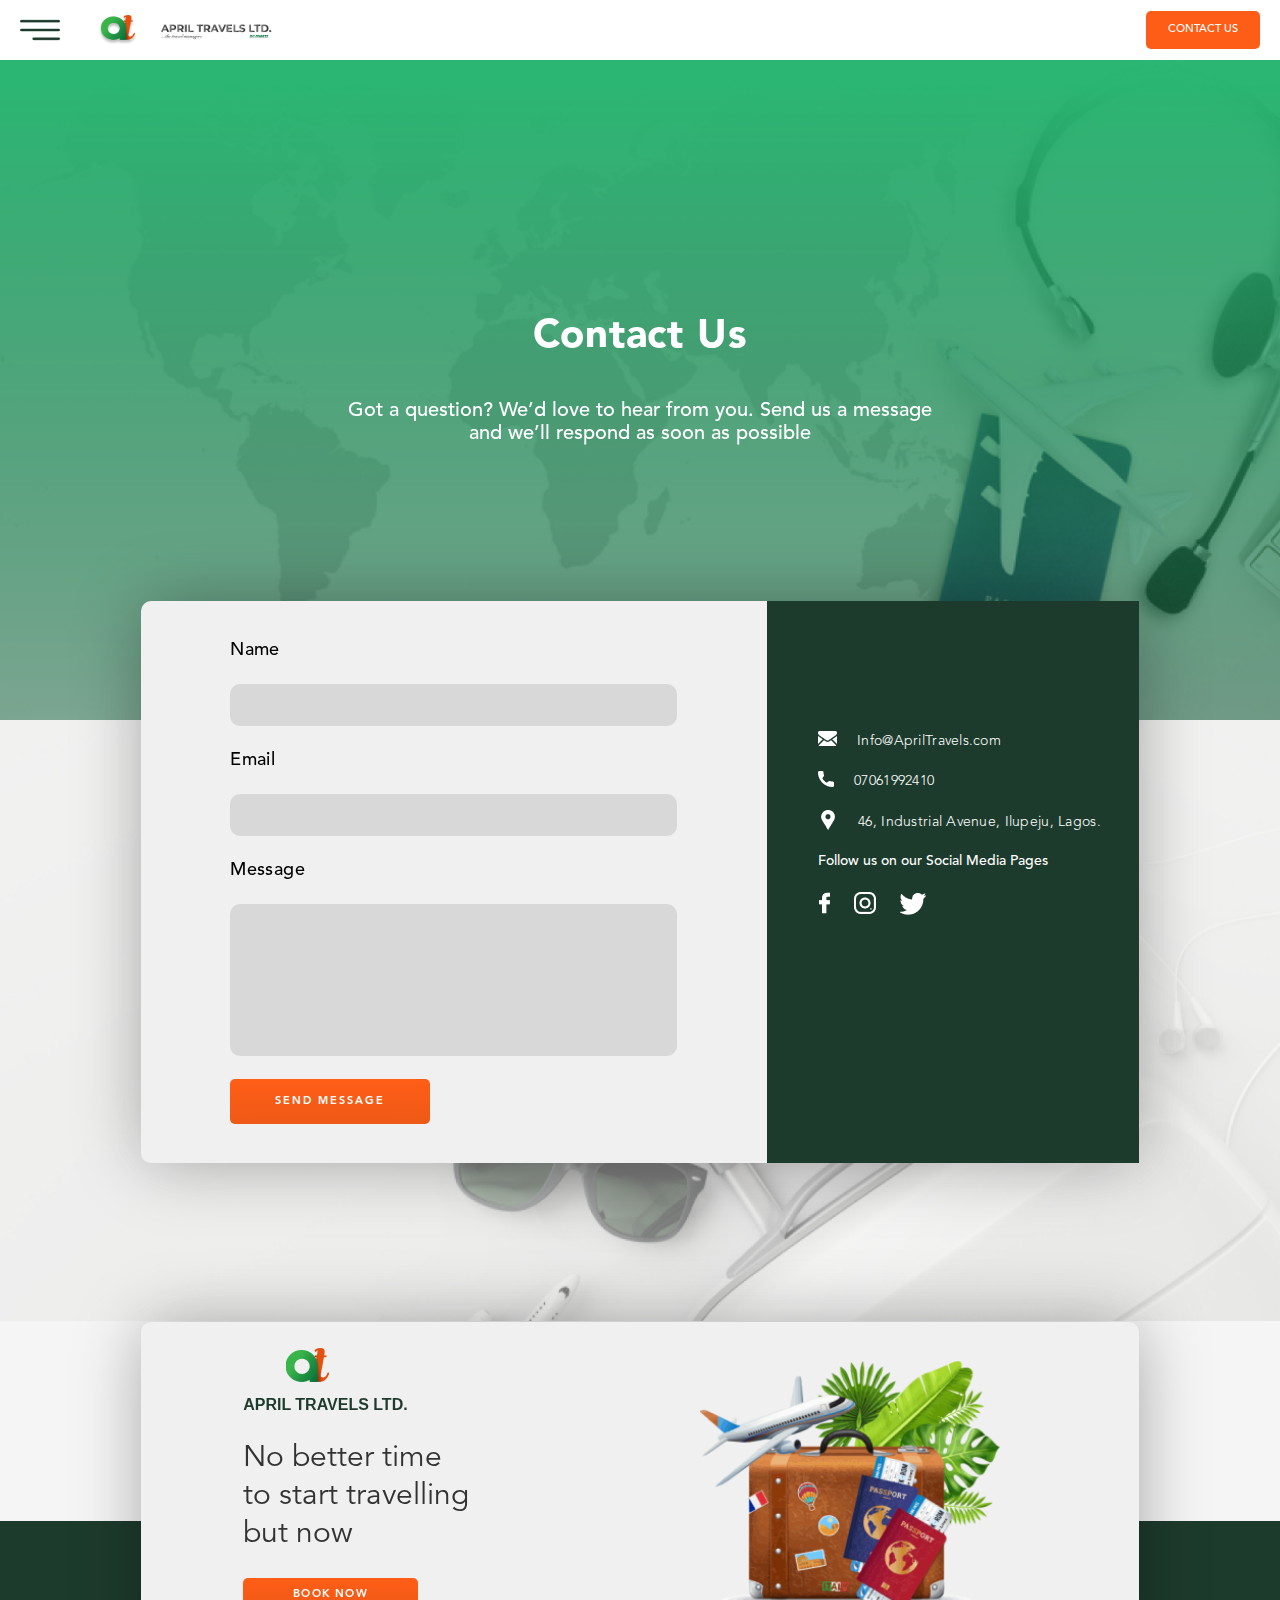
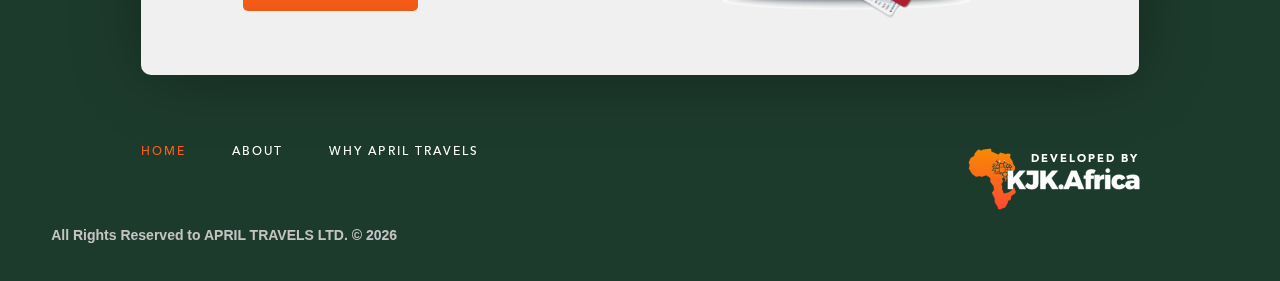
==== commit 2ccd1fd6: "new update" ====
--- a/contact.html
+++ b/contact.html
@@ -32,44 +32,45 @@
             </div>
 
         </div>
-        <div class="bg__inactive"></div>
-        <div class="header__menu header__menu--index">
-            <!-- <img src="./assets/images/closeicon.svg" class="header__menu--close" style="transition: all 0.5s ease-in-out 0s;" alt=""> -->
-            <div class="header__menu--close"></div>
-            <div class="header__menu--wrapper">
-                <div class="header__menu--container">
-                    <img src="assets/images/homeicon.png" alt=""> <a href="index.html" class="header__menu--link active">
-                        HOME</a>
+        <div class="bg__inactive">
+            <div class="header__menu header__menu--index">
+                <!-- <img src="./assets/images/closeicon.svg" class="header__menu--close" style="transition: all 0.5s ease-in-out 0s;" alt=""> -->
+                <div class="header__menu--close"></div>
+                <div class="header__menu--wrapper">
+                    <a href="index.html" class="header__menu--container active">
+                        <img src="assets/images/homeicon.png" alt=""> <span class="header__menu--link" >
+                            HOME</span>
+                    </a>
+                    <hr>
+                    <a href="ourmodel.html" class="header__menu--container">
+                        <img src="assets/images/abouticon.png" alt="">
+                        <span  class="header__menu--link"> ABOUT
+                    </span>
+                    </a>
+                    <hr>
+                    <a href="travel.html" class="header__menu--container">
+                        <img src="assets/images/dealsicon.png" alt=""><span 
+                            class="header__menu--link"> DEALS
+                            &amp; OFFERS</span>
+                    </a>
+                    <hr>
+                    <a href="contact.html" class="header__menu--container">
+                        <img src="assets/images/phonebookicon.png" alt=""> 
+                        <span class="header__menu--link">CONTACT </span>
+                    </a>
+                    <hr>
+                    <a href="faq.html" class="header__menu--container">
+                        <img src="assets/images/faqicon.png" alt=""><span class="header__menu--link">
+                            FAQ'S</span>
+                    </a>
+                    <hr>
+                    <br>
+                    <p class="green-text header__sub--text" >07012345678</p>
+                    <p class="green-text header__sub--text" >07012345678</p>
+                    <p class="green-text header__sub--text" >Info@AprilTravels.com</p>
+                    <img src="./assets/images/descbg.png" alt="" class="header__menu--bg-bottom">
+
                 </div>
-                <hr>
-                <div class="header__menu--container">
-                    <img src="assets/images/abouticon.png" alt=""><a href="ourmodel.html" class="header__menu--link">
-                        ABOUT
-                    </a>
-                </div>
-                <hr>
-                <div class="header__menu--container">
-                    <img src="assets/images/dealsicon.png" alt=""><a href="travel.html" class="header__menu--link">
-                        DEALS
-                        &amp; OFFERS</a>
-                </div>
-                <hr>
-                <div class="header__menu--container active">
-                    <img src="assets/images/phonebookicon.png" alt=""> <a href="contact.html"
-                        class="header__menu--link">CONTACT </a>
-                </div>
-                <hr>
-                <div class="header__menu--container">
-                    <img src="assets/images/faqicon.png" alt=""><a href="faq.html" class="header__menu--link">
-                        FAQ'S</a>
-                </div>
-                <br>
-                <br>
-                <p class="green-text" style="padding: 4px 0px">07012345678</p>
-                <p class="green-text" style="padding: 4px 0px">07012345678</p>
-                <p class="green-text" style="padding: 4px 0px">Info@AprilTravels.com</p>
-                <img src="./assets/images/descbg.png" alt="" class="header__menu--bg-bottom">
-
             </div>
         </div>
 
@@ -90,36 +91,38 @@
         </div>
         <header class="contact__bg">
             <div class="">
-                <h1 class="contact__text">Contact Us</h1>
+                <h1 class="contact__hero">Contact Us</h1>
                 <p class="contact__desc">Got a question? We’d love to hear from you. Send us a message <br> and we’ll
                     respond as soon as possible</p>
             </div>
         </header>
     </div>
     <div class="contact__bg--2">
-        <div class="contact">
+        <div class="contact ">
             <form action="" class="contact__form">
                 <label for="name">Name</label><br>
                 <input type="text" id="name"><br>
                 <label for="email">Email</label><br>
                 <input type="email" id="email"><br>
                 <label for="message">Message</label><br>
-                <textarea rows="6" column="10" id="message"></textarea><br>
+                <textarea class="contact__box" rows="6" column="10" id="message"></textarea><br>
                 <button class="contact__btn orange-btn">SEND MESSAGE</button>
             </form>
             <div class="contact__info">
-                <div>
-                    <img src="assets/images/mailicon.png" alt="">&nbsp; Info@AprilTravels.com
+                <div class="contact__email">
+                    <!-- <img src="assets/images/mailicon.png" alt=""> -->
+                    <p> Info@AprilTravels.com </p>
                 </div>
-                <div>
-                    <img src="assets/images/callicon.png" alt="">&nbsp;&nbsp;&nbsp;07061992410
+                <div class="contact__phone">
+                    <!-- <img src="assets/images/callicon.png" alt=""> -->
+                    <p> 07061992410 </p>
                 </div>
-                <div>
-                    <img src="assets/images/geoicon.png" alt="">&nbsp;&nbsp;Somewhere on earth
+                <div class="contact__location">
+                    <!-- <img src="assets/images/geoicon.png" alt=""> -->
+                    <p>46, Industrial Avenue, Ilupeju, Lagos.</p>
                 </div>
-                <p style="line-height: 60px; color: white;font-family: Avenir LT Std;
-                font-size: 14px;" >Follow us on our Social Media Pages </p>
-                <div style="display: flex; justify-content: space-between; width: 50%;">
+                <p class="contact__sub--desc" >Follow us on our Social Media Pages </p>
+                <div class="contact__medias" >
                     <img src="assets/images/facemini.png" alt="">
                     <img src="assets/images/igsmall.png" alt="">
                     <img src="assets/images/twitmini.png" alt="">
--- a/assets/styles/styles.css
+++ b/assets/styles/styles.css
@@ -85,7 +85,7 @@
 @font-face {
   font-family: Muli;
   font-style: italic;
-  font-weight: 900;
+  font-weight: 1012;
   src: local("Muli Black Italic"),local(Muli-BlackItalic),url(//fonts.gstatic.com/s/muli/v13/7Au9p_0qiz-afTf-rCXGzWQM.eot?#) format("eot"),url(//fonts.gstatic.com/s/muli/v13/7Au9p_0qiz-afTf-rCXGzWQI.woff2) format("woff2"),url(//fonts.gstatic.com/s/muli/v13/7Au9p_0qiz-afTf-rCXGzWQO.woff) format("woff");
 }
 
@@ -134,7 +134,7 @@
 @font-face {
   font-family: Muli;
   font-style: normal;
-  font-weight: 900;
+  font-weight: 1012;
   src: local("Muli Black"),local(Muli-Black),url(//fonts.gstatic.com/s/muli/v13/7Au_p_0qiz-adbHhOCX2yw.eot?#) format("eot"),url(//fonts.gstatic.com/s/muli/v13/7Au_p_0qiz-adbHhOCX2zw.woff2) format("woff2"),url(//fonts.gstatic.com/s/muli/v13/7Au_p_0qiz-adbHhOCX2yQ.woff) format("woff");
 }
 
@@ -183,7 +183,7 @@
 @font-face {
   font-family: Nunito;
   font-style: italic;
-  font-weight: 900;
+  font-weight: 1012;
   src: local("Nunito Black Italic"),local(Nunito-BlackItalic),url(//fonts.gstatic.com/s/nunito/v10/XRXQ3I6Li01BKofIMN4AYdvKUTs.eot?#) format("eot"),url(//fonts.gstatic.com/s/nunito/v10/XRXQ3I6Li01BKofIMN4AYdvKUT8.woff2) format("woff2"),url(//fonts.gstatic.com/s/nunito/v10/XRXQ3I6Li01BKofIMN4AYdvKUTk.woff) format("woff");
 }
 
@@ -232,7 +232,7 @@
 @font-face {
   font-family: Nunito;
   font-style: normal;
-  font-weight: 900;
+  font-weight: 1012;
   src: local("Nunito Black"),local(Nunito-Black),url(//fonts.gstatic.com/s/nunito/v10/XRXW3I6Li01BKofAtsGUYevM.eot?#) format("eot"),url(//fonts.gstatic.com/s/nunito/v10/XRXW3I6Li01BKofAtsGUYevI.woff2) format("woff2"),url(//fonts.gstatic.com/s/nunito/v10/XRXW3I6Li01BKofAtsGUYevO.woff) format("woff");
 }
 
@@ -295,7 +295,7 @@
 @font-face {
   font-family: Catamaran;
   font-style: normal;
-  font-weight: 900;
+  font-weight: 1012;
   src: local("Catamaran Black"),local(Catamaran-Black),url(//fonts.gstatic.com/s/catamaran/v5/o-0NIpQoyXQa2RxT7-5jZhNVZNyF.eot?#) format("eot"),url(//fonts.gstatic.com/s/catamaran/v5/o-0NIpQoyXQa2RxT7-5jZhNVZNyB.woff2) format("woff2"),url(//fonts.gstatic.com/s/catamaran/v5/o-0NIpQoyXQa2RxT7-5jZhNVZNyH.woff) format("woff");
 }
 
@@ -337,7 +337,7 @@
 @font-face {
   font-family: Roboto;
   font-style: italic;
-  font-weight: 900;
+  font-weight: 1012;
   src: local("Roboto Black Italic"),local(Roboto-BlackItalic),url(//fonts.gstatic.com/s/roboto/v19/KFOjCnqEu92Fr1Mu51TLBCc6CsA.eot?#) format("eot"),url(//fonts.gstatic.com/s/roboto/v19/KFOjCnqEu92Fr1Mu51TLBCc6CsQ.woff2) format("woff2"),url(//fonts.gstatic.com/s/roboto/v19/KFOjCnqEu92Fr1Mu51TLBCc6CsI.woff) format("woff");
 }
 
@@ -379,7 +379,7 @@
 @font-face {
   font-family: Roboto;
   font-style: normal;
-  font-weight: 900;
+  font-weight: 1012;
   src: local("Roboto Black"),local(Roboto-Black),url(//fonts.gstatic.com/s/roboto/v19/KFOlCnqEu92Fr1MmYUtfBBc8.eot?#) format("eot"),url(//fonts.gstatic.com/s/roboto/v19/KFOlCnqEu92Fr1MmYUtfBBc4.woff2) format("woff2"),url(//fonts.gstatic.com/s/roboto/v19/KFOlCnqEu92Fr1MmYUtfBBc-.woff) format("woff");
 }
 
@@ -775,29 +775,41 @@
     color:black;
     font-family: "Avenir LT std";
 }
-@font-face {
-  font-family: "Avenir LT std";
-  src: url(../fonts/AvenirLTStd-Medium.otf);
-  font-weight:400
-  }
+
   @font-face {
     font-family: "Avenir LT std";
-    font-weight: 800;
-    src: url(../fonts/AvenirLTStd-Heavy.otf);
+    src: url(../fonts/AvenirLTStd-Light.otf);
+    font-weight: 100;
   }
   @font-face {
     font-family: "Avenir LT std";
-    src: url(../fonts/AvenirLTStd-Light.otf),url(../fonts/AvenirLTStd-LightOblique.otf);
-    font-weight: normal;
+    src: url(../fonts/AvenirLTStd-LightOblique.otf);
+    font-weight: 200;  
   }
   @font-face {
-    font-family: "Avenir LT std 35 Light";
-    src: url(../fonts/AvenirLTStd-Light.otf);
-    font-weight: normal;
-  }
-  /* * {
     font-family: "Avenir LT std";
-  } */
+    src: url(../fonts/AvenirLTStd-Book.otf);
+    font-weight: 300; 
+  }
+  
+  @font-face {
+    font-family: "Avenir LT std";
+    src: url(../fonts/AvenirLTStd-Medium.otf);
+    font-weight: 500;
+    }
+  @font-face {
+    font-family: "Avenir LT std";
+    src: url(../fonts/AvenirLTStd-Black.otf);
+    font-weight: 700;
+    }
+
+    @font-face {
+      font-family: "Avenir LT std";
+      font-weight: 900;
+      src: url(../fonts/AvenirLTStd-Heavy.otf);
+    }
+
+
 button {
     border: none;
 }
@@ -828,6 +840,9 @@
 .white-text {
     color: #ffffff;
     font-family: "Avenir ST ltd";
+}
+.white-text.noshow{
+    display: none;
 }
 
 .color-text {
@@ -883,18 +898,38 @@
 
 .faq__green--text {
     font-family: "Avenir LT Std";
-    font-size: 41px;
+    font-size: 34px;
     line-height: 41px;
     letter-spacing: 0.02em;
     color: #2BB673;
     text-align: center;
-    font-weight: 800;
-}
-
+    
+}
+@media only screen and (max-width:768px){
+  .faq__green--text {
+    font-size: 35px;
+  }
+}
+@media only screen and (max-width:512px){
+  .faq__green--text {
+    font-size: 30px;
+  }
+}
+@media only screen and (max-width:425px){
+  .faq__green--text {
+    font-size: 28px;
+  }
+}
 .faq {
     margin: 0 auto;
     background: linear-gradient(88.48deg, #FFFFFF 3.44%, rgba(255, 255, 255, 0) 45.38%), url(../../assets/images/worldbg.png);
     background-repeat: no-repeat;
+}
+
+@media only screen and (max-width:512px){
+  .faq {
+    padding: 0.5vw 12vw 260px;
+  }
 }
 
 header {
@@ -914,6 +949,7 @@
     padding: 10px;
     line-height: 22px;
     letter-spacing: 0.02em;
+    font-size: 12px;
 
 }
 
@@ -936,18 +972,36 @@
     
 }
 .bg__inactive {
-  width: calc(100vw - 50vw);
+  width: 100vw;
   height: 100vh;
+  left: -100vw;
   position: fixed;
+  top: 0;
   right: 0;
-  opacity: 0;
+  /* opacity: 0; */
+  /* display: none; */
   cursor: pointer;
-  background-image: linear-gradient(90deg, rgba(141, 198, 63, 0.7), rgba(43, 182, 115, 0.7));
-}
+  /* background-image: linear-gradient(90deg, rgba(141, 198, 63, 0.7), rgba(43, 182, 115, 0.7)); */
+  transition: left .5s;
+  
+}
+
+/* @media only screen and (max-width:768px){
+  .bg__inactive {
+    width:100vw;
+  }
+}
+@media only screen and (max-width:425px){
+  .bg__inactive {
+    width: 100vw;
+  } */
+/* } */
 
 .bg__active {
   opacity: 1;
-  z-index: 550;
+  z-index: 900;
+  /* display: block; */
+  left:0;
 }
 .header__slides {
     position: absolute;
@@ -961,7 +1015,7 @@
       width: 100%;
       background: url(../../assets/images/girl.png);
       background-repeat: no-repeat;
-      background-position: 25% 50%;
+      background-position: 60% 50%  ;
         background-size:cover;
 }
 .slide2 {
@@ -1012,12 +1066,24 @@
         display: flex;
         align-items: center;
         justify-content: space-between;
-        padding: 20px 50px;
+        padding: 6px 50px;
         /* background: white; */
         z-index: -100;
        transition: opacity 0.3s;
        top: 0;
 }
+@media only screen and (max-width:512px){
+  .header__top--fixed {
+    padding: 20px;
+  }
+}
+@media only screen and (max-width:375px){
+  .header__top--fixed {
+    padding: 12px;
+  }
+}
+
+
 
 .header__top--fixed > img {
         opacity: 0;
@@ -1039,50 +1105,90 @@
 }
 
 .header__fixed--button {
-      padding: 10px 16px;
-      /* position : relative; */
-      /* right: 50px; */
+      padding: 13px 22px;
       background: #FD5D16;
       border-radius: 5px;
       color: #FFFFFF;
       cursor: pointer;
-      /* z-index: 20; */
       font-size: 11px;
 }
+
+@media only screen and (max-width:600px){
+  .header__fixed--button {
+    font-size: 10px;
+  }
+}
+@media only screen and (max-width:375px){
+  .header__fixed--button {
+    padding: 9px 11px;
+    font-size: 9px;
+  }
+}
 .header__iata{
-  padding: 0px 30px;
+  padding: 0px 20px;
   height: 30px;
   cursor: pointer;
 
 }
-@media only screen and (max-width:440px){
+@media only screen and (max-width:600px){
   .header__iata {
     display: none;
   }
 }
-
-.header__top--flex-right {
+.header__top--fixed-right {
   position: absolute;
-  top: 30px;
   right: 50px;
   display: flex;
   align-items: center;
   justify-content: center;
 }
-@media only screen and (max-width:440px){
-  .header__top--flex-right {
-    right: 17px;
+
+.header__top--flex-right {
+  position: absolute;
+  top: 20px;
+  right: 50px;
+  display: flex;
+  align-items: center;
+  justify-content: center;
+}
+@media only screen and (max-width:512px){
+  .header__top--flex-right,.header__top--fixed-right {
+    position: relative;
+    top: 0px;
+
+  }
+}
+@media only screen and (max-width:425px){
+  .header__top--flex-right,.header__top--fixed-right {
+    position: relative;
+    right: 25px;
+  }
+}
+@media only screen and (max-width:375px){
+  .header__top--flex-right, .header__top--fixed-right{
+    position: relative;
+    right: 12px;
   }
 }
 img.header__iata {
   height: 40px;
-  width: 130px;
+}
+
+@media only screen and (max-width:768px){
+  img.header__iata {
+    height: 36px;
+  }
 }
 
 img.header__nanta {
   transform: translateY(-10px);
   }
-  @media only screen and (max-width:440px){
+  @media only screen and (max-width:512px){
+    img.header__nanta {
+      height: 46px;
+    }
+  }
+  @media only screen and (max-width:512px){
     img.header__nanta {
       display: none;
     }
@@ -1101,7 +1207,7 @@
         font-weight: bold;
         z-index: -20;
     }
-    @media only screen and (max-width:440px){
+    @media only screen and (max-width:512px){
       .header__button {
         z-index: 20;
         padding: 10px 10px;
@@ -1114,27 +1220,24 @@
     }
 
 .header__column {
-        width: 50%;
+        width: 54%;
         height: 100%;
         background: linear-gradient(48.66deg, rgba(29, 59, 45, 0.66) 10.34%, rgba(59, 183, 143, 0.80) 70.69%); 
-        padding:30px 30px;
+        padding:30px;
+        /* background: linear-gradient(48.66deg, rgba(29, 59, 45, 0.66) 17.34%, rgba(59, 183, 143, 0.80) 52.69%); */
         
     }
-  @media only screen and (max-width:440px){
-      .header__column {
-        padding:29px 0px;
-        
-      }
-    }
+ 
   @media only screen and (min-width:1500px){
       .header__column {
         padding:30px 38px;
         
       }
     }
-  @media only screen and (max-width:1060px){
+  @media only screen and (max-width:1024px){
       .header__column {
         padding-right: 20px;
+        width: 100%;
         
       }
     }
@@ -1150,6 +1253,18 @@
         
       }
     }
+    @media only screen and (max-width:512px){
+      .header__column {
+        padding:20px;
+        
+      }
+    }
+    @media only screen and (max-width:460px){
+      .header__column {
+        padding:20px 0px 20px 20px;
+        
+      }
+    }
   
 
 .header__column--description {
@@ -1157,52 +1272,102 @@
             align-items:center;
         }
 
+@media only screen and (max-width:768px){
+  .header__column--description {
+    padding-left: 0px;
+  }
+}        
 
 img.header__column--toggler {
-                margin-right:30px;
-                width: 52px;
-                height:54px;
+                margin-right:38px;
+                height:40px;
                 cursor: pointer;
             }
 
-
-
-@media only screen and (max-width:440px){
+@media only screen and (max-width:1261px){
+  img.header__column--toggler {
+      margin-right: 22px;
+    }
+  }
+@media only screen and (max-width:1024px){
+  img.header__column--toggler {
+      margin-right: 30px;
+    }
+  }
+  @media only screen and (max-width:768px){
+    img.header__column--toggler {
+      transform: translateX(0px);
+      margin-right: 30px;
+      height: 44px;
+    }
+  }
+@media only screen and (max-width:512px){
   img.header__column--toggler {
     margin-right: 5vw;
     height: 6vh;
-    width: 10vw;
-    /* transform: translateX(-18px); */
-
-  }
-}
-@media only screen and (max-width:1100px){
+    width: 8vw;
+  }
+}
+@media only screen and (max-width:375px){
   img.header__column--toggler {
-    /* margin-right: 1vw;
-    height: 6vh;
-    width: 3vw; */
-    /* transform: translateX(-18px); */
-
-  }
-}
+    height: 37px;
+    width: 8vw;
+  }
+}
+
+
+
 img.header__column--logo{
                 margin-right:20px;
                 width: 40px;
-                height: 34px;
+                height: 30px;
                 cursor: pointer;
             }
 img.header__column--text {
-              width: 250px;
-              height: 32px;
+              height: 30px;
               cursor: pointer;
+              margin-top: 5px;
           }
-@media only screen and (max-width:440px){
+@media only screen and (max-width:1024px){
+  img.header__column--text {
+    /* width: 256px; */
+    height: 37px;
+  }
+}
+@media only screen and (max-width:1024px){
+  img.header__column--logo {
+    width: 48px;
+    height: 32px;
+  }
+}
+@media only screen and (max-width:768px){
   img.header__column--logo {
     display: none;
   }
+
   img.header__column--text {
-    width: 158px;
-    height: 22px;
+    width: 196px;
+    height: 32px;
+  }
+}
+
+@media only screen and (max-width:512px){
+  img.header__column--text {
+    /* width: 139px; */
+    height: 36px;
+  }
+}
+
+@media only screen and (max-width:425px){
+  img.header__column--text {
+    width: 168px;
+    /* height: 28px; */
+  }
+}
+@media only screen and (max-width:375px){
+  img.header__column--text {
+    width: 139px;
+    height: 28px;
   }
 }
 @media only screen and (min-width:1500px){
@@ -1212,9 +1377,28 @@
   }
 }
 
+img.header__column--text-mode {
+  height: 66px;
+}
+
+img.header__column--text.fixed {
+  height: 55px;
+  margin-top: 5px;
+}
+@media only screen and (max-width:768px){
+img.header__column--text.fixed {
+    height: 59px;
+    margin-top: 14px;
+  }
+}
+@media only screen and (max-width:512px){
+img.header__column--text.fixed {
+    height: 46px;
+  }
+}
 
 .header__body {
-        width: 75%;
+        width: 73%;
         height: 100%; 
         display: flex;
         flex-direction: column;
@@ -1222,7 +1406,31 @@
 
     
     }
-@media only screen and (max-width:440px){
+@media only screen and (max-width:1261px){
+  .header__body {
+    
+   width: 80%;
+  }
+}
+@media only screen and (max-width:1142px){
+  .header__body {
+    
+   width: 88%;
+  }
+}
+@media only screen and (max-width:768px){
+  .header__body {
+    
+   width: 100%;
+  }
+}
+@media only screen and (max-width:1024px){
+  .header__body {
+    
+   width: 100%;
+  }
+}
+@media only screen and (max-width:512px){
   .header__body {
     width:100% ;
     padding-right: 20px;
@@ -1230,13 +1438,13 @@
 }
 
 .header__body--hero {
-            margin: 40px 0px 16px 0px;
+            margin: 66px 0px 16px 0px;
             font-family: "Avenir LT Std";
             font-size: 50px;
             line-height: 50px;
-            letter-spacing: -2px;
+            letter-spacing: -3px;
             color: #FFFFFF;
-            font-weight: 800;
+            font-weight: 700;
         }
 
 
@@ -1245,34 +1453,62 @@
     font-size: 50px;
   }
 }
-@media only screen and (max-width:1100px){
+@media only screen and (max-width:1128px){
   .header__body--hero {
-    font-size: 35px;
-    line-height: 37px;
-    margin: 10px 0px 9px 0px;
-
-  }
-}
-@media only screen and (max-width:800px){
+    letter-spacing: -4px;
+
+  }
+}
+@media only screen and (max-width:1024px){
+  .header__body--hero {
+    font-size: 55px;
+    line-height: 71px;
+  }
+}
+@media only screen and (max-width:768px){
+  .header__body--hero {
+    font-size: 50px;
+    line-height: 47px;
+    margin: 23px 0px 9px 0px;
+  }
+}
+@media only screen and (max-width:512px){
+  .header__body--hero {
+    font-size: 44px;
+    line-height: 47px;
+    margin: 23px 0px 9px 0px;
+  }
+}
+
+
+@media only screen and (max-width:425px){
+  .header__body--hero {
+    font-size: 44px;
+    line-height: 42px;
+    margin: 19px 0px 9px 0px;
+  }
+}
+@media only screen and (max-width:412px){
   .header__body--hero {
     font-size: 40px;
-    line-height: 45px;
-  }
-}
-@media only screen and (max-width:440px){
+    line-height: 40px;
+    margin: 23px 0px 9px 0px;
+  }
+}
+@media only screen and (max-width:356px){
   .header__body--hero {
-    font-size: 32px;
-    line-height: 32px;
-    margin: 23px 0px 9px 0px;
+    font-size: 34px;
+    line-height: 35px;
+    
   }
 }
 
 .header__body--description {
             margin-bottom: 3px;
             font-family: 'avenir 07', sans-serif;
-            font-size: 28px;
-            line-height: 32px;
-            letter-spacing: -1px;
+            font-size: 26px;
+            line-height: 36px;
+            letter-spacing: -2px;
             color: #AEF849;
         }
 
@@ -1288,12 +1524,40 @@
     }
   
 }
-@media only screen and (max-width:440px){
+@media only screen and (max-width:1024px){
+    .header__body--description{
+      font-size: 30px;
+      line-height: 66px;
+    }
+  
+}
+@media only screen and (max-width:768px){
+    .header__body--description{
+      font-size: 30px;
+      line-height: 50px;
+    }
+  
+}
+@media only screen and (max-width:551px){
+    .header__body--description{
+      font-size: 25px;
+      line-height: 53px;
+    }
+  
+}
+@media only screen and (max-width:512px){
   .header__body--description {
-    font-size: 16px;
+    font-size: 22px;
     letter-spacing: -1px;
     margin-bottom: 12px;
-    line-height: 32px;
+    line-height: 30px;
+    font-family: Avenir LT Std;
+  }
+}
+@media only screen and (max-width:425px){
+  .header__body--description {
+    font-size: 19px;
+    line-height: 18px;
     font-family: Avenir LT Std;
   }
 }
@@ -1307,16 +1571,20 @@
         display: flex;
         justify-content: space-between;
         flex-wrap: wrap;
-        width: 110%;
-
-        
+        width: 110%;       
     
 }
 
+@media only screen and (max-width:1024px){
+  .header__form {
+    width: 96%;
+  }
+}
+
 .header__form--container {
-            /* width: 48%; */
+            width: 48%;
             display: flex;
-            flex: 1;
+            /* flex: 1; */
             flex-direction:column;
             justify-content:space-between;            
             cursor: pointer;
@@ -1324,21 +1592,54 @@
             /* padding: 0px 20px; */
 
         }
-
-@media only screen and (max-width:800px){
-  ..header__form--container{
+@media only screen and (max-width:1334px){
+.header__form--container:first-child, .header__form--container:nth-child(2){
+  width: 100%;
+}
+}
+@media only screen and (max-width:1024px){
+  .header__form--container{
+    width: 48%;
+    flex-wrap: wrap;
+  
+  }
+}
+@media only screen and (max-width:768px){
+  .header__form--container{
+    padding: 4px 0px;
+  }
+}
+
+@media only screen and (max-width:512px){
+  .header__form--container{
+    width: 100%;
+    padding: 3px 0px;
+  }
+}
+@media only screen and (max-width:425px){
+  .header__form--container{
+    padding:0px;
     margin-bottom: 0px;
   }
 }
-
+@media only screen and (max-width:512px){
+  .header__form--container-screens {
+      /* width: 48%; */
+}
+}
+@media only screen and (max-width:425px){
+  .header__form--container-screens {
+      width: 100%;
+}
+}
 .header__form--container-body {
                 display: flex;
                 align-items: center;
                 justify-content: space-between;
-                flex: 1;
+                /* flex: 1; */
                 height: 50px;
                 border-radius: 6px;
-                margin: 6px ;
+                margin: 6px 0px;
                 background: white;
                 font-family:'Avenir LT Std', sans-serif;
                 font-size: 15px;
@@ -1346,14 +1647,14 @@
                 color: #5C5C5C;
                 padding-right:2%;
                 position: relative;
-                padding: 10px;
+                padding: 10px 8px;
             }
 
 
 .header__form--container-body > div {
     display: flex;
     align-items: center;
-    padding: 0px 10px;
+  
 
 }
 
@@ -1365,32 +1666,108 @@
     font-size: 14px;
   }
 } 
-@media only screen and (max-width:800px){
+@media only screen and (max-width:1024px){
   .header__form--container-body {
-    height: 36px;
-  }
-}
-@media only screen and (max-width:440px){
+    height: 50px;
+    padding: 10px 4px;
+  }
+}
+@media only screen and (max-width:768px){
   .header__form--container-body {
-    margin: 2px;
-    padding: 4px;
-  }
-}           
+    padding: 7px 4px;
+  }
+}
+
+@media only screen and (max-width:512px){
+  .header__form--container-body {
+    margin: 0px;
+    padding: 3px 9px;
+  }
+}
+@media only screen and (max-width:425px){
+  .header__form--container-body {
+    margin: 0px;
+    padding: 0px 9px;
+  }
+}
+@media only screen and (max-width:1024px){
+  .extra__5kpad {
+    
+    padding: 15px 4px;
+  }
+}
+
+@media only screen and (max-width:768px){
+  .extra__5kpad {
+    
+    padding: 10px 4px;
+  }
+}
+@media only screen and (max-width:512px){
+  .extra__5kpad {
+    
+    padding: 4px 9px;
+  }
+}
+@media only screen and (max-width:425px){
+  .extra__5kpad {
+    
+    padding: 1px 9px;
+  }
+}
 .header__form--container-description {
                 font-family: 'Muli';
-                padding: 1vh;
+                /* padding: 1vh; */
                 font-size: 14px;
                 font-weight: normal;
-}
-
-@media only screen and (max-width:440px){
+                line-height: 18px;
+}
+
+
+@media only screen and (max-width:1024px){
   .header__form--container-description {
+    font-size: 19px; 
+  }
+}
+@media only screen and (max-width:512px){
+  .header__form--container-description {
+    font-size: 16px;
     padding: 8px 0vh;
+    line-height: 5px;
+    
+  }
+}
+@media only screen and (max-width:425px){
+  .header__form--container-description {
     font-size: 13px;
-    line-height: 0px;
-  }
-}
-
+    padding: 6px 0vh;
+    line-height: 9px;
+    
+  }
+}
+@media only screen and (max-width:400px){
+  .header__form--container-description {
+    
+    line-height: 13px;
+    
+  }
+}
+.header__form--container-description .white__dot {
+  width: 5px; 
+  height: 5px; 
+  border-radius: 50%; 
+  background: white; 
+  display: inline-block;
+  transform: translateY(-2px);
+}
+.header__form--container-body-text .brown__dot {
+  width: 5px; 
+  height: 5px; 
+  border-radius: 50%; 
+  background: #5C5C5C; 
+  display: inline-block;
+  transform: translateY(-2px);
+}
 
 .header__form--container-body input {
                     /* position: absolute;
@@ -1400,7 +1777,7 @@
                     /* padding: 10px 10px; */
                     background: white;
                     font-family:'Avenir LT std', sans-serif;                    
-                    font-size: 12px;
+                    font-size: 14px;
                     line-height: 17px;
                     font-weight: 500;
                     color: #5C5C5C;
@@ -1409,20 +1786,49 @@
                     
                 }
 
- @media only screen and (max-width:1340px) {
+ 
+@media only screen and (max-width:1024px){
   .header__form--container-body input {
-    padding: 7px 16px;
+    padding: 5px 16px;
+    font-size: 20px;
+  }
+}
+@media only screen and (max-width:768px){
+  .header__form--container-body input {
+    padding: 0px;
+    font-size: 15px;
+  }
+}
+@media only screen and (max-width:700px){
+  .header__form--container-body input {
+    padding: 5px 7px;
+    font-size: 15px;
+  }
+}
+@media only screen and (max-width:600px){
+  .header__form--container-body input {
+    padding: 5px 0px;
+    font-size: 13px;
+  }
+}
+@media only screen and (max-width:512px) {
+  .header__form--container-body input {
+    padding: 0px 4px;
+    font-size: 14px;
   }
   
 } 
-@media only screen and (max-width:800px){
+@media only screen and (max-width:425px) {
   .header__form--container-body input {
-    padding: 5px 16px;
-  }
-}
-@media only screen and (max-width:440px) {
+    padding: 5px 4px;
+    font-size: 12px;
+  }
+  
+} 
+@media only screen and (max-width:356px) {
   .header__form--container-body input {
-    padding: 0px 4px;
+    
+    font-size: 12px;
   }
   
 } 
@@ -1446,9 +1852,14 @@
                 
 
 
-@media only screen and (max-width:440px){
+@media only screen and (max-width:512px){
 .header__form--container-body input:last-child {
                         padding: 4px;
+}
+}
+@media only screen and (max-width:425px){
+.header__form--container-body input:last-child {
+                        padding: 5px;
 }
 }
 
@@ -1460,8 +1871,9 @@
                     text-align: center;
                     font-family: "Avenir LT std";
                     font-style: normal;
-                    font-weight: 500;
+                    font-weight: 600;
                     text-align: center;
+                    white-space: no-wrap;
                 }
 
 @media only screen and (min-width:1500px){
@@ -1469,16 +1881,92 @@
     font-size: 18px;
   }
 }
-@media only screen and (max-width:1060px){
+@media only screen and (max-width:1024px){
   .header__form--container-body-text {
-    padding: 0px 1vw;
-  }
-}
-@media only screen and (max-width:440px){
+    font-size: 20px;
+    padding: 0px 5vw;
+  }
+}
+@media only screen and (max-width:768px){
+  .header__form--container-body-text {
+    font-size: 17px;
+    
+  }
+}
+@media only screen and (max-width:768px){
+  .header__form--container-body-text {
+    font-size: 17px;
+    
+  }
+}
+@media only screen and (max-width:512px){
+  .header__form--container-body-text {
+    padding: 0px 3vw;
+  }
+}
+@media only screen and (max-width:512px){
   .header__form--container-body-text {
     padding: 0px 24px 0px 11px;
     line-height: 18px;
     font-size: 14px;
+  }
+}
+
+.header__form--container-body-text.no__wrap {
+  padding: 0px 35px 0px 20px; 
+  line-height: 18px; 
+  font-size: 14px; 
+  white-space: nowrap;
+  font-weight: 500;
+}
+@media only screen and (max-width:1142px){
+  .header__form--container-body-text.no__wrap {
+  padding: 0px 16px 0px 8px; 
+    
+  }
+}
+@media only screen and (max-width:1024px){
+  .header__form--container-body-text.no__wrap {
+    font-size: 20px;
+    padding: 0px 48px 0px 90px;
+  }
+}
+@media only screen and (max-width:850px){
+  .header__form--container-body-text.no__wrap {
+    padding: 0px 26px 0px 57px;
+  }
+}
+@media only screen and (max-width:768px){
+  .header__form--container-body-text.no__wrap {
+    font-size: 16px;
+  }
+}
+@media only screen and (max-width:645px){
+  .header__form--container-body-text.no__wrap {
+    padding: 0px 20px 0px 34px;
+  }
+}
+@media only screen and (max-width:565px){
+  .header__form--container-body-text.no__wrap {
+    padding: 0px 9px 0 20px;
+  }
+}
+@media only screen and (max-width:512px){
+  .header__form--container-body-text.no__wrap {
+    font-size: 14px;
+    padding: 0px 11px;
+  }
+}
+@media only screen and (max-width:425px){
+  .header__form--container-body-text.no__wrap {
+    font-size: 12px;
+    
+  }
+}
+@media only screen and (max-width:356px){
+  .header__form--container-body-text.no__wrap {
+    font-size: 11px;
+    padding: 0px 40px;
   }
 }
 .header__form--radio { 
@@ -1486,22 +1974,44 @@
             align-items: center;
             justify-content: space-between;
             width: 90%;
-            margin: 20px 0px 30px 0px;
+            margin: 10px 0px 36px 0px;
         }
 @media only screen and (max-width:1220px){
   .header__form--radio {
     margin: 8px 0px 21px 0px;
-  }
-}
-@media only screen and (max-width:800px){
+    flex-wrap: wrap;
+  }
+}
+
+@media only screen and (max-width:600px){
   .header__form--radio {
-    margin: 8px 0px 11px 0px;
-  }
-}
-@media only screen and (max-width:440px){
+    margin: 4px 0px 14px 0px;
+    width: 100%;
+  }
+}
+@media only screen and (max-width:512px){
   .header__form--radio {
-    margin: 4px 0px 6px 0px;
+    margin: 4px 0px 18px 0px;
     width: 100%;
+  }
+}
+@media only screen and (max-width:425px){
+  .header__form--radio {
+    margin:8px 0px 10px 0px;
+  }
+}
+@media only screen and (max-width:400px){
+  .header__form--radio {
+    margin:4px 0px 4px 0px;
+  }
+}
+
+.header__form--radio .extra__padding {
+    padding: 0px 20px;
+}
+@media only screen and (max-width:768px){
+  .header__form--radio.extra__padding {
+    padding: 0px;
   }
 }
 
@@ -1509,10 +2019,10 @@
             color: #FFFFFF;
             cursor: pointer;
             font-size: 10px;
-            padding: 16px 36px;
+            padding: 14px 36px;
             font-family: Avenir LT Std;
             font-style: normal;
-            font-weight: 750;
+            font-weight: 300;
             font-size: 11px;
             line-height: 13px;
             letter-spacing: 2px;
@@ -1522,14 +2032,36 @@
     font-size: 18px;
   }
 }
-@media only screen and (max-width:440px){
+@media only screen and (max-width:1024px){
   .header__form--submit{
-    padding: 8px 18px;
+    font-size: 13px;
+    padding: 16px 40px;
+  }
+}
+@media only screen and (max-width:728px){
+  .header__form--submit{
+    padding: 12px 20px;
+  }
+}
+@media only screen and (max-width:512px){
+  .header__form--submit{
+    padding: 11px 28px;
+  }
+}
+@media only screen and (max-width:425px){
+  .header__form--submit{
+    padding: 10px 16px;
+  }
+}
+@media only screen and (max-width:356px){
+  .header__form--submit{
+    font-size: 10px;
+    padding: 9px 14px;
   }
 }
 
 .header__form--radio label {
-          font-size: 13px;
+          font-size: 15px;
 }
 
 
@@ -1539,16 +2071,39 @@
   }
 }
 
-
-
-@media only screen and (max-width:1220px){
+@media only screen and (max-width:1024px){
   .header__form--radio label{
-    font-size: 14px;
+    font-size: 20px;
   }
 } 
+@media only screen and (max-width:768px){
+  .header__form--radio label{
+    font-size: 15px;
+    padding: 0px;
+  }
+}
 @media only screen and (max-width:600px){
   .header__form--radio label{
+    font-size: 15px;
+    padding: 0px;
+  }
+}
+@media only screen and (max-width:512px){
+  .header__form--radio label{
+    font-size: 12px;
+    
+  }
+}
+@media only screen and (max-width:425px){
+  .header__form--radio label{
     font-size: 11px;
+
+  }
+}
+@media only screen and (max-width:375px){
+  .header__form--radio label{
+    font-size: 11px;
+    padding: 0px;
   }
 }
 
@@ -1578,26 +2133,35 @@
 [type="radio"]:not(:checked) + label
 {
     position: relative;
-    padding-left: 28px;
+    padding-left: 24px;
     cursor: pointer;
     line-height: 20px;
     display: inline-block;
     color: #FFFFFF;
     font-family: "Avenir LT std";
-}
-
-/* @media only screen and (max-width:960px){
+    font-weight: 100;
+}
+
+
+ @media only screen and (max-width:551px){
+  [type="radio"]:checked + label,
+  [type="radio"]:not(:checked) + label
+  {
+    padding: 0px 30px;
+  }
+} 
+ @media only screen and (max-width:512px){
+  [type="radio"]:checked + label,
+  [type="radio"]:not(:checked) + label
+  {
+    padding-left: 22px;
+  }
+} 
+@media only screen and (max-width:356px){
   [type="radio"]:checked + label,
   [type="radio"]:not(:checked) + label
   {
     padding-left: 24px;
-  }
-} */
-@media only screen and (max-width:440px){
-  [type="radio"]:checked + label,
-  [type="radio"]:not(:checked) + label
-  {
-    line-height: 13px;
   }
 }
 
@@ -1652,7 +2216,7 @@
     display: flex;
 
 }
-@media only screen and (max-width:440px){
+@media only screen and (max-width:768px){
   .description {
     flex-direction: column;
   }
@@ -1660,19 +2224,20 @@
 
 
 .header__menu {
-  position: fixed;
-  width: 50%;
+  /* position: fixed; */
+  width: 55%;
   top: 0;
-  left: -50%;
+  /* left: -54%; */
   height: 100vh;
-  padding: 4%;
+  /* padding: 4%; */
   background: url(../../assets/images/topmenubg.png), linear-gradient(#ffffff, #ffffff);
   background-size: cover;
   background-repeat: no-repeat;
   transition: left .5s;
 }
 
-@media only screen and (max-width:320px){
+ 
+@media only screen and (max-width:425px){
   .header__menu {
     width: 80%;
     left: -80%;
@@ -1683,11 +2248,11 @@
 }
 
 .header__menu--close {
-position: absolute;
-top: 4%;
-right: 8%;
-width: 45px;
-height: 45px;
+position: relative;
+top: 50px;
+left: 80%;
+width: 55px;
+height: 55px;
 background-position: 100% 0px;
 background-size: contain;
 background-repeat: no-repeat;
@@ -1695,15 +2260,32 @@
 cursor: pointer;
 background: url(../../assets/images/closeicon.svg)
 }
-
+@media only screen and (max-width:600px){
+  .header__menu--close {
+    width: 40px;
+    height: 40px;
+    right: 46px;
+  }
+}
 .header__menu--wrapper {
-margin-top: 14vh;
+margin-top: 9vh;
 width: 90%;  
 /* cursor: pointer;  */
+padding: 100px;
+}
+@media only screen and (max-width:768px){
+  .header__menu--wrapper {
+    padding: 50px;
+  }
+}
+@media only screen and (max-width:512px){
+  .header__menu--wrapper {
+    padding: 50px 20px;
+  }
 }
 
 .header__menu--wrapper hr {
-  border:1px solid #696A69;
+  border:0.4px solid #696A69;
 }
 
 .header__menu--wrapper div {
@@ -1712,19 +2294,34 @@
 color: #1D3B2D;
 
 }
+.header__menu--wrapper a {
+  display: block;
+  padding: 20px 0px;
+  color: #1D3B2D;
+  font-size: 12px;
+  cursor: pointer;
+}
+@media only screen and (max-width:512px){
+  .header__menu--wrapper a {
+    padding: 17px 0px;
+  }
+}
+@media only screen and (max-width:425px){
+  .header__menu--wrapper a {
+    font-size: 11px;
+  }
+}
 .header__menu img {
   width: 40px;
   height: 40px;
   /* margin-right: 20px; */
 }
 
-.header__menu div {
-  padding: 20px 0px;
-  
-}
+
 .header__menu--container {
   	cursor: pointer;
 }
+
 
 .header__menu--container a.header__menu--link:link {
     text-decoration: none;    
@@ -1739,24 +2336,38 @@
 .header__menu--container.active {
   color: #2BB673;
   padding-left: 20px;
+  font-size: 16px;
+
+}
+@media only screen and (max-width:425px){
+  .header__menu--container.active {
+    font-size: 14px;
+  }
 }
 
 .header__menu--container.active a {
   color: #2BB673;
-  font-size: 20px;
 }
 
 .header__menu--container:hover {
-  padding: 40px 20px;
-  font-size: 16px;
+  padding: 30px 20px;
+  color: #2BB673;
+  
 }
 .header__menu--container img {
   width: 20px;
   height: 20px;
   margin-right: 20px;
 }
-
-.header__menu--container 
+@media only screen and (max-width:425px){
+    .header__menu--container img {
+      margin-right: 12px;
+    }
+}
+p.header__sub--text {
+  padding: 4px 0px;
+  font-size: 10px;
+}
 
 img.header__menu--bg-bottom {
 width: 250px;
@@ -1771,7 +2382,7 @@
 
 
 .description__mission {
-        width:50%;
+        width:59%;
         /* height:50vw; */
         background: url(../../assets/images/bggate.png);
         background-size:cover;
@@ -1783,12 +2394,12 @@
         background-position: 25% 50%;
         background-size: cover;
         background-repeat: no-repeat;
-        box-shadow: 23px 0 60px 14px rgba(0, 0, 0, .2);
+        /* box-shadow: 23px 0 60px 14px rgba(0, 0, 0, .2); */
         
     }
-@media only screen and (max-width:440px){
+@media only screen and (max-width:768px){
   .description__mission {
-    /* height: 80vw; */
+    height: 80vw;
     width: 100%;
     padding: 30px 0px;
   }
@@ -1800,42 +2411,55 @@
             display: flex;
             flex-direction: column;
             max-width: 450px;
-            padding: 2vw 2vw 5vw;
+            padding: 5vw 2vw 5vw;
             justify-content: space-between;
             align-items: center;
             border-style: solid;
             border-width: 5px;
-            /* background: url(/app//assets//images/missionlg.png); */
+            background: url(/app//assets//images/missionlg.png); */
             background: linear-gradient(180.08deg, rgba(141, 198, 63, 0.1534) 0.1%, rgba(108, 192, 80, 0.26) 99.9%);
-            border: 5px solid #B1F751;
+            border: 5px solid #B1F751; 
 
             }
-@media only screen and (max-width:440px){
+@media only screen and (max-width:1024px){
   .description__mission--container {
-    height: 65%;
-  }
-}
-@media only screen and (max-width:440px){
+    justify-content: center;
+  }
+}
+@media only screen and (max-width:1060px) {
+  .description__mission--container {
+    padding: 3vw 5vw 5vw;
+  }
+}
+@media only screen and (max-width:768px){
+  .description__mission--container {
+    height: 70%;
+  }
+}
+@media only screen and (max-width:512px){
+  .description__mission--container {
+    height: 85%;
+  }
   .description__mission--container-logo {
     height: 20px;
+  } 
+}
+@media only screen and (max-width:370px){
+  .description__mission--container{
+    height: 90%;
   }
 }
 
 
 .description__mission--container-text {
                 font-family: Avenir LT Std;
-                font-size: 28px;
+                font-size: 26px;
                 line-height: 36px;
                 color: white;
                 text-align: center;
 
             }
-@media only screen and (max-width:440px){
-  .description__mission--container-text {
-    font-size: 12px;
-    line-height: 34px;
-  }
-}
+
 @media only screen and (min-width:1500px){
   .description__mission--container-text {
     font-size: 24px;
@@ -1848,15 +2472,40 @@
     line-height: 24px;
   }
 }
-@media only screen and (max-width:1060px){
+@media only screen and (max-width:1024px){
   .description__mission--container-text {
-    font-size: 14px;
+    font-size: 18px;
     line-height: 24px;
   }
 }
-@media only screen and (max-width:1060px) {
-  .description__mission--container {
-    padding: 3vw 5vw 5vw;
+@media only screen and (max-width:768px){
+  .description__mission--container-text {
+    font-size: 23px;
+    line-height: 38px;
+  }
+}
+@media only screen and (max-width:620px){
+  .description__mission--container-text {
+    font-size: 25px;
+    line-height: 34px;
+  }
+}
+@media only screen and (max-width:600px){
+  .description__mission--container-text {
+    font-size: 21px;
+    line-height: 28px;
+  }
+}
+@media only screen and (max-width:512px){
+  .description__mission--container-text {
+    font-size: 16px;
+    line-height: 23px;
+  }
+}
+@media only screen and (max-width:370px){
+  .description__mission--container-text {
+    font-size: 12px;
+    line-height: 18px;
   }
 }
 .description__mission--container-text-red {
@@ -1868,7 +2517,19 @@
                     line-height: 36px;
                     text-align: center;
                 }
-@media only screen and (max-width:440px){
+@media only screen and (max-width:1024px){
+  .description__mission--container-text-red {
+    font-size: 26px;
+    line-height: 24px;
+  }
+}
+@media only screen and (max-width:768px){
+  .description__mission--container-text-red {
+    font-size: 32px;
+    line-height: 36px;
+  }
+}
+@media only screen and (max-width:512px){
   .description__mission--container-text-red {
     font-size: 19px;
     line-height: 24px;
@@ -1880,15 +2541,15 @@
         display: flex;
         width: 50%;
         /* height: 47vw; */
-        padding-top: 8vw;
-        padding-right: 8vw;
-        padding-bottom: 4vw;
+        padding-top: 6vw;
+        padding-right: 2vw;
+        padding-bottom: 7vw;
         flex-direction: column;
         justify-content: center;
         align-items: flex-start;
         background-color: #f3eee7;
     }
-@media only screen and (max-width:512px){
+@media only screen and (max-width:768px){
   .description__menu {
       width: 100%;
       height: auto;
@@ -1913,9 +2574,9 @@
             padding-bottom: 2vw;
             background-image: linear-gradient(135deg, #2bb673 28%, #8dc63f 72%);
         }
-@media only screen and (max-width:440px){
+@media only screen and (max-width:512px){
   .description__menu--container {
-    border-left: 14px solid #8dc63f;
+    /* border-left: 14px solid #8dc63f; */
     padding-top: 4vw;
   }
 }
@@ -1923,12 +2584,18 @@
 .description__menu--container-inner {
                 position: relative;
                 display: flex;
-                padding: 5vw 3vw 3vw 4vw;
+                padding: 5vw 6vw 3vw 6vw;
                 flex-direction: column;
                 justify-content: center;
                 background-color: #f3eee7;
                 background-image: none;
             }
+
+@media only screen and (max-width:768px){
+  .description__menu--container-inner {
+    border-left: 16px solid #2bb673;
+  }
+}
 
 .description__menu--container-inner-home {
                     position: static;
@@ -1946,6 +2613,16 @@
                         align-items: stretch;
                         /* border-bottom: 1px solid #1d3b2d; */
                     }
+  @media only screen and (max-width:768px){
+    .description__menu--container-inner-home-tab{
+      position: relative;
+      /* padding: 20px; */
+      display: flex;
+      flex-direction: column;
+      left: 0;
+      
+    }
+  }
 
 .description__menu--container-inner-home-tab-link  {
                             font-family: Avenir LT Std;
@@ -1968,20 +2645,26 @@
                           
 
                         }
-@media only screen and (max-width:1060px){
+
+@media only screen and (max-width:768px){
+  
   .description__menu--container-inner-home-tab-link {
-    padding: 0px 4px;
+    /* transform: translateY(-45px); */
+    border: 0.7px solid #1D3B2D;
+    border-radius: 7px;
+    margin: 10px 0px;
+    padding: 27px 10px
   }
 }
 .description__menu--container-inner-home-tab-link-current {
                                 position: static;
                                 top: 0px;
                                 display: flex;
-                                width: auto;
-                                /* height: 10vw; */
+                                width: 145px;
+                                height: 144px;
                                 min-width: 10vw;
-                                margin-top: -85px;
-                                margin-bottom: -25px;
+                                margin-top: -70px;
+                                /* margin-bottom: -25px; */
                                 padding-right: 24px;
                                 padding-left: 24px;
                                 justify-content: center;
@@ -1989,20 +2672,33 @@
                                 background-color: #1d3b2d;
                                 box-shadow: 11px 11px 27px 0 rgba(0, 0, 0, .25);
                                 color: #8dc63f;
-                                font-size: 14px;
+                                font-size: 11px;
                                 /* transition: all 600ms ease-in-out 0ms; */
                             }
-@media only screen and (max-width:320px) {
+
+@media only screen and (max-width:1024px) {
   .description__menu--container-inner-home-tab-link-current {
-    margin-top:-40px;
+    margin-top:-70px;
+   
+  }
+}
+@media only screen and (max-width:768px) {
+  .description__menu--container-inner-home-tab-link-current {
+    margin-top:15px;
+    width: 100%;
+    height: 80px;
+  }
+}
+@media only screen and (max-width:512px) {
+  .description__menu--container-inner-home-tab-link-current {
+    /* margin-top:-40px; */
     padding: 0px 5px;
-    height: 19vw;
-  }
-}
-@media only screen and (max-width:1060px) {
+    width: 100%;
+  }
+}
+@media only screen and (max-width:375px) {
   .description__menu--container-inner-home-tab-link-current {
-    margin-top:-40px;
-    padding: 0px 5px;
+    height: 63px;
   }
 }
 @media only screen and (min-width:1500px){
@@ -2023,10 +2719,19 @@
                         line-height: 22px;
                         color: #333333;
                         height: 48vh;
+                        padding: 34px 0px;
+                        text-align: left;
                     }
 @media only screen and (max-width:512px) {
   .description__menu--container-inner-home-content {
-    /* height: 25vh; */
+    height: auto;
+  }
+  
+}
+@media only screen and (max-width:768px) {
+  .description__menu--container-inner-home-content {
+    padding: 0px 0px;
+    height: 40vh;
   }
   
 }
@@ -2050,7 +2755,36 @@
                             color: #333333;
                             font-size: 19px;
                             line-height: 22px;
+                            /* text-align: justify; */
+                            letter-spacing: 0.6px;
+                            font-weight: 100;
+                  
                         }
+@media only sceen and (max-width:1024px){
+  .description__menu--container-inner-home-content-text {
+    padding: 25px 0px;
+    font-size: 17px;
+  }
+}
+@media only screen and (max-width:768px){
+  .description__menu--container-inner-home-content-text {
+    padding: 0px 0px;
+    letter-spacing: 1px;
+  }
+}
+@media only screen and (max-width:512px){
+  .description__menu--container-inner-home-content-text {
+    font-size: 13px;
+  }
+}
+@media only screen and (max-width:375px){
+  .description__menu--container-inner-home-content-text {
+    padding: 24px 0px;
+    font-size: 11px;
+    margin: 10px 0px;
+  }
+}
+
 .description__menu--container-inner-home-content-text span::before {
   content: url(../../assets/images/greendot.png);
   transform: translateY(-20px);
@@ -2152,7 +2886,7 @@
 
 
 .location {
-    padding: 4vw 15vw 7.5vw;
+    padding: 4vw 13vw 10.5vw;
     /* background-color: #f5f5f5;     */
 }
 
@@ -2160,35 +2894,99 @@
   padding: 40px auto;
 }
 
-@media only screen and (max-width:440px){
+@media only screen and (max-width:900px){
   .location {
-    padding: 4vw 12vw 7.5vw;
-  }
-}
+    padding: 4vw 10vw 7.5vw;
+  }
+}
+@media only screen and (max-width:830px){
+  .location {
+    padding: 4vw 8vw 7.5vw;
+  }
+}
+@media only screen and (max-width:768px){
+  .location {
+    padding: 4vw 7vw 7.5vw;
+  }
+}
+
 .location__hero--text {
   font-family: Avenir LT Std;
   font-size: 50px;
-  line-height: 60px;
-  font-weight: 800;
-
-}
+  line-height: 120px;
+  font-weight: 700;
+  color: #1D3B2D;
+
+}
+@media only screen and (max-width:768px){
+  .location__hero--text {
+    font-size: 40px;
+  }
+}
+@media only screen and (max-width:640px){
+  .location__hero--text {
+    line-height: 80px;
+  }
+  }
+  @media only screen and (max-width:425px){
+  .location__hero--text {
+    font-size: 1.2em;
+  }
+  }
 .location__location .location__hero--text {
   line-height: 0px;
 }
 .location__sub--text {
-  font-family: Nunito;
+  font-family: Avenir LT Std;
 font-style: normal;
 font-weight: normal;
-font-size: 22px;
+font-size: 19px;
 line-height: 60px;
 color: #5C5C5C;
 padding-bottom: 30px;
 background: none;
 }
 
+@media only screen and (max-width:768px){
+  .location__sub--text {
+    font-size: 16px;
+    line-height: 34px;
+  }
+}
+@media only screen and (max-width:700px){
+  .location__sub--text {
+    font-size: 14px;
+    line-height: 34px;
+  }
+}
+@media only screen and (max-width:425px){
+  .location__sub--text {
+    font-size: 13px;
+    line-height: 27px;
+  }
+}
+.location__view--btn {
+  font-family: Avenir LT Std;
+font-size: 11px;
+line-height: 13px;
+letter-spacing: 0.02em;
+color: #FFFFFF;
+background: #FF5E16;
+border-radius: 5px;
+padding: 14px 55px;
+margin: 20px 0px;
+}
+
 @media only screen and (min-width:1500px){
   .location__view--btn{
     font-size: 14px;
+  }
+}
+@media only screen and (min-width:425px){
+  .location__view--btn{
+    font-size: 10px;
+    padding: 9px 27px;
+    margin: 4px 0px;
   }
 }
 .location__wrapper {
@@ -2198,9 +2996,11 @@
         
 
     }
-@media only screen and (max-width:440px){
+
+@media only screen and (max-width:640px){
       .location__wrapper{
         flex-wrap: wrap;
+        justify-content: center;
       }
     }
 
@@ -2226,9 +3026,9 @@
             position: relative;
             display: flex;
             overflow: hidden;
-            width: 34vw;
+            width: 49%;
             height: 22vw;
-            padding: 2vw;
+            padding: 2vw 2vw 1vw;
             flex-direction: column;
             justify-content: space-between;
             border-radius: 10px;
@@ -2242,11 +3042,39 @@
     height: 26vw;
   }
 }
+@media only screen and (max-width:830px) {
+  .location__wrapper--link {
+    height: 28vw;
+  }
+}
+@media only screen and (max-width:768px) {
+  .location__wrapper--link {
+    height: 37vh;
+  }
+}
+@media only screen and (max-width:640px) {
+  .location__wrapper--link {
+    width: 100%;
+    margin-bottom: 20px;
+    padding: 20px 35px;
+    height: 44vh;
+
+  }
+}
 @media only screen and (max-width:512px) {
   .location__wrapper--link {
-    width: 100%;
-    display: inline-table;
-    margin-bottom: 20px;
+    height: 42vh;
+  }
+}
+@media only screen and (max-width:425px) {
+  .location__wrapper--link {
+    padding: 12px 20px;
+  }
+}
+@media only screen and (max-width:375px) {
+  .location__wrapper--link {
+    height: 35vh;
+    padding: 12px 17px;
   }
 }
 
@@ -2263,7 +3091,7 @@
                     font-size: 20px;
                 }
         
-@media only screen and (max-width:440px){
+@media only screen and (max-width:640px){
   .location__wrapper--link-top-container{
     font-size: 11px;
   }
@@ -2277,7 +3105,36 @@
   font-family: "Avenir LT Std";
 font-size: 15px;
 line-height: 16px;
-font-weight: 700;
+font-weight: 400;
+}
+
+@media only screen and (min-width:1500px){
+  .location__wrapper--link-top-container-text {
+      font-size: 28px;
+     
+  }
+}
+@media only screen and (max-width:768px){
+  .location__wrapper--link-top-container-text {
+      font-size: 14px;
+      line-height: 40px;
+  }
+}
+@media only screen and (max-width:640px){
+  .location__wrapper--link-top-container-text {
+      font-size: 20px;
+      
+  }
+}
+@media only screen and (max-width:425px){
+  .location__wrapper--link-top-container-text {
+      font-size: 16px;
+  }
+}
+@media only screen and (max-width:360px){
+  .location__wrapper--link-top-container-text {
+      font-size: 13px;
+  }
 }
 .location__wrapper--link-top-preview {
                     font-family: "Avenir LT Std";
@@ -2292,26 +3149,142 @@
   line-height: 20px;
   font-weight: 700;
 }
+
+@media only screen and (min-width:1500px){
+  .location__wrapper--link-top-preview span {
+    font-size: 58px;
+  }
+}
+@media only screen and (max-width:1060px){
+  .location__wrapper--link-top-preview span {
+    line-height: 55px;
+    font-size: 40px;
+  }
+}
+@media only screen and (max-width:768px){
+  .location__wrapper--link-top-preview span {
+    font-size: 36px;
+  }
+}
+@media only screen and (max-width:640px){
+  .location__wrapper--link-top-preview span {
+    font-size: 32px;
+  }
+}
+@media only screen and (max-width:425px){
+  .location__wrapper--link-top-preview span {
+    font-size: 25px;
+  }
+}
+@media only screen and (max-width:375px){
+  .location__wrapper--link-top-preview span {
+    line-height: 24px;
+  }
+}
+
+
+
 .location__wrapper--link-top-preview p {
   font-family: "Avenir LT Std";
   font-size: 19px;
+  font-weight: 300;
+}
+@media only screen and (min-width:1500px){
+  .location__wrapper--link-top-preview p{
+    font-size: 24px;
+  }
 }
 @media only screen and (max-width:1060px){
   .location__wrapper--link-top-preview {
     font-size: 36px;
   }
 }
+@media only screen and (max-width:768px){
+  .location__wrapper--link-top-preview p{
+    font-size: 16px;
+  }
+}
+@media only screen and (max-width:640px){
+  .location__wrapper--link-top-preview p{
+    font-size: 20px;
+  }
+}
+@media only screen and (max-width:425px){
+  .location__wrapper--link-top-preview p{
+    font-size: 19px;
+  }
+}
+@media only screen and (max-width:375px){
+  .location__wrapper--link-top-preview p{
+    font-size: 13px;
+  }
+}
+
 .location__wrapper--link-bottom {
                 display: flex;
                 align-items: flex-start;
                 flex-direction: column;
             }
+
+@media only screen and (max-width:640px){
+  .location__wrapper--link-bottom {
+    padding: 8px 0px;
+  }
+}
+    
 .location__wrapper--link-bottom p {
   font-family: Avenir LT Std;
 font-size: 24px;
-line-height: 29px;
+line-height: 47px;
 color: #FFFFFF;
-}
+font-weight: 700;
+}
+
+@media only screen and (min-width:1500px){
+  .location__wrapper--link-bottom p  {
+    font-size:33px;
+  }
+}
+@media only screen and (max-width:768px){
+  .location__wrapper--link-bottom p  {
+    font-size: 21px;
+  }
+}
+@media only screen and (max-width:640px){
+  .location__wrapper--link-bottom p  {
+    font-size: 29px;
+    
+  }
+}
+@media only screen and (max-width:512px){
+  .location__wrapper--link-bottom p  {
+    font-size: 26px;
+    
+  }
+}
+@media only screen and (max-width:470px){
+  .location__wrapper--link-bottom p  {
+    font-size: 24px;
+  }
+}
+@media only screen and (max-width:425px){
+  .location__wrapper--link-bottom p  {
+    font-size: 22px;
+  }
+}
+@media only screen and (max-width:375px){
+  .location__wrapper--link-bottom p  {
+    font-size: 20px;
+    line-height: 38px;
+  }
+}
+@media only screen and (max-width:350px){
+  .location__wrapper--link-bottom p  {
+    font-size: 18px;
+  }
+}
+
+
 .location__wrapper--link-bottom-container {
                     display: inline-block;
                     margin-bottom: 5px;
@@ -2328,11 +3301,27 @@
   letter-spacing: 1px;
 
 }
+@media only screen and (min-width:1500px){
+  .location__wrapper--link-bottom-container {
+    font-size: 26px;
+    line-height: 45px;
+  }
+
+}
 @media only screen and (max-width:1060px){
   .location__wrapper--link-bottom-container {
     padding: 8px 15px 12px;
     margin-bottom: 2px;
     font-size: 17px;
+  }
+
+}
+@media only screen and (max-width:360px){
+  .location__wrapper--link-bottom-container{
+    padding: 4px 15px 6px;
+  }
+  .location__wrapper--link-bottom-container h5{
+    font-size: 13px;
   }
 
 }
@@ -2342,7 +3331,7 @@
                     font-family: 'Avenir 03', sans-serif;
                     font-size: 20px;
                     line-height: 26px;
-                    font-weight: 900;
+                    font-weight: 1012;
                 }
 @media only screen and (max-width:1060px){
   .location__wrapper--link-bottom h4 {
@@ -2350,15 +3339,11 @@
     font-size: 17px;
   }
 }
-@media only screen and (max-width:400px){
-.location__hero--text {
-  font-size: 1.2em;
-}
-}
+
 .partners__hero {
-  height: 50vh;
+  /* height: 50vh; */
   /* width: 100%; */
-  background: linear-gradient(0deg, rgba(29, 59, 45, 0.61), rgba(29, 59, 45, 0.61)), url(../../assets/images/partnersbg.png);
+  background: linear-gradient(0deg, rgba(29, 59, 45, -0.39), rgba(29, 59, 45, 0.61)), url(../../assets/images/partnersbg.png);
   background-repeat: no-repeat;
   color: white;
   font-family: Avenir LT Std;
@@ -2366,21 +3351,64 @@
   font-weight: 800;
   font-size: 40px;
   line-height: 24px;
-  padding: 180px 60px 100px 60px;
+  padding: 180px 60px 120px 60px;
   text-align: right;
 
 }
 
+@media only screen and (max-width:1024px){
+  .partners__hero {
+    height: 40vh;
+    font-size: 16px;
+    padding: 70px 48px;
+  }
+}
+@media only screen and (max-width:600px){
+  .partners__hero {
+    height: 32vh;
+    
+  }
+}
 @media only screen and (max-width:512px){
   .partners__hero {
     height: 10vh;
     font-size: 16px;
-    padding: 70px 48px;
+  }
+}
+@media only screen and (max-width:375px){
+  .partners__hero {
+    padding: 70px 35px;
   }
 }
 .partners__hero h1 {
   margin: 0px;
 }
+
+@media only screen and (max-width:1024px){
+  .partners__hero h1 {
+    font-size: 50px;
+    line-height: 183px;
+  }
+}
+@media only screen and (max-width:600px){
+  .partners__hero h1 {
+    font-size: 40px;
+    
+  }
+}
+@media only screen and (max-width:512px){
+  .partners__hero h1 {
+    font-size: 28px;
+    line-height: 33px;
+  }
+}
+@media only screen and (max-width:375px){
+  .partners__hero h1 {
+    font-size: 26px;
+    
+  }
+}
+
 .partners__body {
   padding: 50px;
   text-align: center;
@@ -2393,11 +3421,20 @@
 .partners__body h5 {
   font-family: Avenir LT Std;
 font-style: normal;
-font-weight: 600;
+font-weight: 400;
 font-size: 40px;
 line-height: 22px;
 letter-spacing: 1px;
-}
+padding: 30px 0px;
+}
+
+
+@media only screen and (max-width:512px){
+  .partners__body h5 {
+    font-size: 33px;
+  }
+}
+
 .partners__body > div{
   display: flex;
   align-items: center;
@@ -2405,14 +3442,42 @@
   padding: 40px 0px;
 }
 
+.owllogos {
+  display: flex;
+  align-items: center;
+  justify-content: center;
+}
+
+.owl__image{
+  display: inline-flex;
+  justify-content: center;
+  align-items: center;
+}
+
+.owl__image img {
+    width: 80%;
+
+}
+
 .onboard {
-    padding: 7.5vw 10vw 10vw 10vw;
+    padding: 7.5vw 4vw 10vw 8vw;
     background-color: #2bb673;
     background-image: url(../../assets/images/onboardbg.png);
-    background-position: right top;
+    background-position: -19% 0%;
     background-size: contain;
     background-repeat: no-repeat;
 }
+@media only screen and (max-width:968px){
+  .onboard {
+    padding: 7vw 2vw 10vw 4vw;
+  }
+}
+@media only screen and (max-width:800px){
+  .onboard {
+    padding: 7vw 6vw 10vw 4vw;
+  }
+}
+
 
 .onboard__hero h1 {
         font-family: 'Avenir LT Std';
@@ -2422,6 +3487,12 @@
         padding-left:5vw;
         padding-bottom: 30px;
     }
+@media only screen and (max-width:600px){
+  .onboard__hero h1 {
+    padding-bottom: 0px;
+    font-size: 26px;
+  }
+}
 
 .onboard__tab {
         border-radius: 10px;
@@ -2446,14 +3517,43 @@
             transform: translateY(-18px);
             
         }
-
+@media only screen and (max-width:720px){
+  .onboard__tab--content {
+    margin: 0px -16px;
+    /* display: none; */
+  }
+  
+  
+}
+.onboard__tab--content.responsive {
+            /* opacity: 0; */
+            display: none;
+            margin: 0px -10px;
+            border-radius: 10px;
+            background-color: #fff;
+            box-shadow: 18px 18px 39px -4px rgba(0, 0, 0, .45);
+            position: relative;
+            /* display: block; */
+            overflow: hidden;
+            padding: 50px;
+            /* transform: translateY(-18px); */
+}
+@media only screen and (max-width:720px){
+  .onboard__tab--content.responsive {
+    display: block;
+}
+}
 .onboard__tab--content-pane {
                 position: relative;
                 display: none;
-                /* padding-top: 5vw; */
-                /* padding-bottom: 5vw; */
-                padding-left: 18vw;
+                padding-left: 23vw;
             }
+
+@media only screen and (max-width:720px){
+  .onboard__tab--content-pane {
+    padding-left: 14px;
+  }
+}
 
 .onboard__tab--content-pane-wrapper {
                     position: relative;
@@ -2464,12 +3564,30 @@
                     justify-content: space-between;
                     align-items: center;
                     background-color: rgba(177, 221, 206, .5);
-                    height: 426px;
+                    height: 370px;
                     border-radius: 10px;
                 }
-                
+@media only screen and (max-width:1108px){
+  .onboard__tab--content-pane-wrapper {
+                    height: 400px;                
+    }
+ }
+@media only screen and (max-width:768px){
+  .onboard__tab--content-pane-wrapper {
+                    height: 446px;                
+    }
+ }
+.onboard__tab--content-pane-wrapper.minor {
+  height: 60vh;
+}
+
+@media only screen and (max-width:720px){
+  .onboard__tab--content-pane-wrapper.minor {
+    height: 426px;
+  }
+}
 .onboard__card--top {
-          padding: 40px 0px 0px 70px;
+          padding: 40px 10px 0px 50px;
           position: absolute;
           height: 100%;
           width: 100%;
@@ -2478,6 +3596,114 @@
           line-height: 24px;    
           color: #5C5C5C;
 }
+@media only screen and (max-width:1024px){
+  .onboard__card--top {
+    padding-right: 24px;
+  }
+  .nobreak{
+    display: none;
+  }
+}
+@media only screen and (max-width:768px){
+  .onboard__card--top {
+    padding: 40px 0px 0px 59px;
+    line-height: 22px;
+    transform: translateX(-31px);
+    font-size: 16px;
+  }
+  .nobreak{
+    display: none;
+  }
+}
+@media only screen and (max-width:660px){
+  .onboard__card--top {
+    line-height: 24px;
+     }
+    }
+@media only screen and (max-width:568px){
+  .onboard__card--top {
+    line-height: 21px;
+     }
+    }
+@media only screen and (max-width:524px){
+  .onboard__card--top {
+    padding: 10px 0px;
+    font-size: 14px;
+     }
+    }
+@media only screen and (max-width:425px){
+  .onboard__card--top {
+    line-height: 19px;
+     }
+    }
+@media only screen and (max-width:375px){
+  .onboard__card--top {
+        font-size: 12px;
+     }
+    }
+
+.onboard__card--top h2 {
+  font-family: Avenir LT Std;
+  font-style: normal;
+  font-weight: 750;
+  font-size: 21px;
+  line-height: 40px;
+  color: #1D3B2D;
+  display: none;
+}
+
+@media only screen and (max-width:720px){
+  .onboard__card--top h2 {
+    display: block;
+    line-height: 85px;
+    font-size: 26px;
+  }
+}
+@media only screen and (max-width:400px){
+  .onboard__card--top h2 {
+   width: 113%;
+  }
+}
+@media only screen and (max-width:371px){
+  .onboard__card--top h2 {
+    font-size: 22px;
+  }
+}
+  .onboard__card--top > .ticketing h2 {
+    background: url(../../assets/images/booking\ 1.png);
+    background-repeat: no-repeat;
+    background-position: right;
+  }
+  @media only screen and (max-width:768px){
+  .onboard__card--top > .ticketing h2 {
+    background-size: 63px;
+    }
+  }
+  .onboard__card--top > .emergency h2 {
+    background: url(../../assets/images/alarmicon.png);
+    background-repeat: no-repeat;
+    background-position: right;
+   
+  }
+  @media only screen and (max-width:768px){
+    .onboard__card--top > .emergency h2 {
+      background-size: 63px;
+      }
+    }
+  .onboard__card--top > .package h2 {
+    background: url(../../assets/images/peopleicon.png);
+    background-repeat: no-repeat;
+    background-position: right;
+    
+  }
+  @media only screen and (max-width:768px){
+    .onboard__card--top > .package h2 {
+      background-size: 63px;
+      }
+    }
+
+ 
+
 .onboard__card--list{
       font-family: Avenir LT Std;
       font-size: 15px;
@@ -2485,8 +3711,30 @@
       color: #5C5C5C;
       /* width: 70%; */
       right: 0;
-      padding: 10px 80px;
+      padding: 10px 0px;
+      padding-left: 84px;
       
+}
+@media only screen and (max-width:1216px){
+  .onboard__card--list {
+    padding-left: 43px;
+  }
+}
+@media only screen and (max-width:1024px){
+  .onboard__card--list {
+    padding:0px;
+    padding-left: 22px;
+  }
+}
+@media only screen and (max-width:768px){
+  .onboard__card--list {
+    padding: 10px 15px;
+  }
+}
+@media only screen and (max-width:720px){
+  .onboard__card--list {
+    padding: 0px;
+  }
 }
 .onboard__card--text{
   font-family: Avenir LT Std;
@@ -2494,38 +3742,154 @@
   font-size: 14px; 
   font-weight: 700;
 }
+@media only screen and (max-width:720px){
+  .onboard__card--text {
+    padding-bottom: 10px;
+  }
+}
+.onboard__card--text.media__font {
+  color: #5c5c5c; 
+  font-size: 15px; 
+  font-weight: 700;
+  line-height: 40px;
+}
+@media only screen and (max-width:1024px){
+  .onboard__card--text.media__font{
+    font-size: 15px;
+  }
+}
+@media only screen and (max-width:1024px){
+  .onboard__card--text.media__font{
+    font-size: 15px;
+  }
+}
+@media only screen and (max-width:345px){
+  .onboard__card--text.media__font{
+    line-height: 20px;
+  }
+}
+
 .onboard__card--list-text {
 
   font-family: Avenir LT Std;
   font-size: 15px;
-  line-height: 40px;
+  line-height: 30px;
   color: #5C5C5C;
 
+}
+@media only screen and (max-width:1024px){
+  .onboard__card--list-text {
+    line-height: 24px;
+  }
+}
+@media only screen and (max-width:816px){
+  .onboard__card--list-text {
+    font-size: 13px;
+  }
+}
+@media only screen and (max-width:768px){
+  .onboard__card--list-text {
+    
+    line-height: 26px;
+  }
+}
+@media only screen and (max-width:600px){
+  .onboard__card--list-text {
+    font-size: 13px;
+  }
+}
+@media only screen and (max-width:568px){
+  .onboard__card--list-text {
+    line-height: 18px;
+  }
+}
+@media only screen and (max-width:425px){
+  .onboard__card--list-text {
+    line-height: 19px;
+  }
+}
+@media only screen and (max-width:340px){
+  .onboard__card--list-text {
+    font-size: 11px;
+  }
 }
 .onboard__card--list-text:before {
   content: url(../images/greencircle.png);
   margin-right: 40px;
 }
+@media only screen and (max-width:720px){
+  .onboard__card--list-text:before {
+    margin-right: 15px;
+  }
+}
 .onboard__tab--content-pane-wrapper-left {
-                  transform: translateX(-110px);
-}
+                  transform: translateX(-135px);
+}
+
+@media only screen and (max-width:1024px){
+  .onboard__tab--content-pane-wrapper-left{
+    transform: translateX(-87px);
+  }
+}
+@media only screen and (max-width:768px){
+  .onboard__tab--content-pane-wrapper-left{
+    transform: translateX(-60px);
+  }
+}
+@media only screen and (max-width:720px){
+  .onboard__tab--content-pane-wrapper-left{
+    display: none;
+  }
+}
+
 .onboard__tab--content-pane-wrapper-left h2 {
                         margin-top: 0px;
                         margin-bottom: 20px;
                         font-family: 'Avenir LT Std', sans-serif;
                         font-size: 34px;
                         line-height: 47px;
-                        font-weight: 800;
+                        font-weight: 700;
                         /* margin-left:-66px; */
                         color: #1D3B2D;
 
                         }
+
+@media only screen and (max-width:1106px){
+  .onboard__tab--content-pane-wrapper-left h2 {
+    font-size: 30px;
+    
+  }
+}
+@media only screen and (max-width:1024px){
+  .onboard__tab--content-pane-wrapper-left h2 {
+    font-size: 28px;
+    line-height: 35px;
+  }
+}
+@media only screen and (max-width:768px){
+  .onboard__tab--content-pane-wrapper-left h2 {
+    font-size: 20px;
+    
+  }
+}
 
 .onboard__tab--content-pane-wrapper-left button {
                             margin-left:-66px;
                             margin-right: 20px;
                         }
-
+.onboard__tab--content-pane-wrapper-left-btn.responsive {
+                  position: absolute;
+                  display: none;
+                  bottom: 0px;
+                  right: 0;
+                  transform: translate(-10px,31px);
+}
+
+@media only screen and (max-width:720px){
+  .onboard__tab--content-pane-wrapper-left-btn.responsive {
+    display: block;
+  }
+}
 .onboard__tab--content-pane-wrapper-right {
                         position: relative;
                         display: flex;
@@ -2537,7 +3901,7 @@
                         align-items: flex-end;
                         justify-content: space-between;
                     }
-@media only screen and (max-width:1060px){
+@media only screen and (max-width:1024px){
   .onboard__tab--content-pane-wrapper-right{
     margin-left: 18vw;
   }
@@ -2576,15 +3940,22 @@
             position: relative;
         }
 
-@media only screen and (max-width:512px){
+
+
+@media only screen and (max-width:768px){
   .onboard__tab--menu {
     flex-direction: column;
-  }
-}
+    
+  }
+  .onboard__tab--menu.responsive {
+    display: block;
+  }
+}
+
 
 .onboard__tab--menu-link {
-                padding: 40px 1vw 40px;
-                flex: 0 0 auto;
+                padding: 26px 1vw 36px;
+                /* flex: 1; */
                 background-color: rgba(0, 0, 0, .7);
                 font-family: 'Avenir 07', sans-serif;
                 color: #fff;
@@ -2595,24 +3966,118 @@
                 text-decoration: none;
                 text-align: left;
                 cursor: pointer;
-                border-radius: 10px;
+                /* border-radius: 10px; */
 
             }
-
-.onboard__tab--menu-current {
+@media only screen and (max-width:1024px){
+  .onboard__tab--menu-link {
+    flex: 1;
+  }
+}
+@media only screen and (max-width:956px){
+  .onboard__tab--menu-link {
+    padding: 30px 0vw 30px;
+  }
+}
+@media only screen and (max-width:768px){
+  .onboard__tab--menu-link {
+    padding: 20px 0vw 40px;
+    background: #2A3B13;
+    box-shadow: 0px 4px 4px rgba(0, 0, 0, 0.25);
+    border-radius: 7px;
+    padding: 23px 1vw 32px;
+  }
+}
+.onboard__tab--indicator {
+  display: flex;
+  flex-direction: column;
+  align-items: flex-start;
+  text-align: center;
+  padding-left: 30px;
+  justify-content: center;
+  font-family: Avenir LT Std;
+  font-size: 19px;
+  line-height: 37px;
+
+}
+
+@media only screen and (max-width:1216px){
+.onboard__tab--indicator {
+  padding-left: 13px;
+}
+}
+@media only screen and (max-width:1108px){
+.onboard__tab--indicator {
+  font-size: 16px;
+}
+}
+@media only screen and (max-width:1024px){
+.onboard__tab--indicator {
+  text-align: left;
+}
+}
+@media only screen and (max-width:768px){
+.onboard__tab--indicator {
+  line-height: 25px;
+}
+}
+@media only screen and (max-width:512px){
+.onboard__tab--indicator {
+  font-size: 14px;
+}
+}
+
+.onboard__tab--menu-current .onboard__tab--indicator {
                 flex: 1;
                 background-color: transparent;
                 color: #8dc63f;
-                font-size: 30px;
-                line-height: 30px;
+                font-size: 23px;
+                line-height: 47px;
                 transition: all 0.6s ease-in-out 0s;
                 text-align: center;
-            
-            }
+}
+@media only screen and (max-width:1108px){
+  .onboard__tab--menu-current .onboard__tab--indicator {
+    font-size: 19px;
+    
+  }
+}
+@media only screen and (max-width:1024px){
+  .onboard__tab--menu-current .onboard__tab--indicator {
+    line-height: 29px;
+    text-align: left;
+    
+  }
+}
+@media only screen and (max-width:768px){
+  .onboard__tab--menu-current .onboard__tab--indicator {
+    line-height: 30px;
+    font-size: 18px;
+    text-align: left;
+  }
+}
+.onboard__tab--menu-current {
+  background-color: transparent;
+  flex: 1;
+}
+
+@media only screen and (max-width:1024px){
+  .onboard__tab--menu-current {
+    text-align: inherit;
+  }
+}
+@media only screen and (max-width:720px){
+  .onboard__tab--menu-current {
+    padding-right: 34px;
+    font-size: 26px;
+    line-height: 38px;
+  }
+}
+
 .onboard__tab--menu-current .onboard__tab--indicator::after {
       content: "";
       display: inline-block;
-      width: 30px;
+      width: 45px;
       height: 4px;
       margin-top: 5px;
       background-color: #8dc63f;
@@ -2620,27 +4085,24 @@
       
       
 }
-.onboard__tab--indicator {
-    display: flex;
-    flex-direction: column;
-    align-items: flex-start;
-    text-align: center;
-    padding-left: 30px;
-    justify-content: center;
-    font-family: Avenir LT Std;
-font-size: 19px;
-line-height: 23px;
-/* identical to box height */
-
-
-color: #FFFFFF;
-}
+
+
+@media only screen and (max-width:720px){
+  .onboard__tab--menu-current .onboard__tab--indicator::after {
+    width: 100%;
+  }
+}
+
 
 .onboard__why {
-        padding-top: 6vw;
-        padding-bottom: 3vw;
-    }
-
+        padding-top: 135px;
+        padding-bottom: 4vw;
+    }
+@media only screen and (max-width:600px){
+  .onboard__why {
+    padding-top: 100px;
+  }
+}
 .onboard__why--hero {
             font-family: 'Avenir LT Std';
             font-size: 50px;
@@ -2648,32 +4110,62 @@
             color: #FFFFFF;
             padding-left:5vw;
         }
-
+@media only screen and (max-width:600px){
+  .onboard__why--hero {
+    font-size: 30px;
+    line-height: 40px;
+  }
+}
 .onboard__card{
         margin-left: -5vw;
+    }
+
+    @media only screen and (max-width:968px){
+      .onboard__card {
+       margin-left: 0px;
+      }
+    }
+    @media only screen and (max-width:768px){
+      .onboard__card {
+       margin-left: 5px;
+      }
     }
 
 .onboard__card--wrapper {
             display: flex;
         }
 
-/* margin-left: -5vw; */
+@media only screen and (max-width:800px){
+  .onboard__card--wrapper {
+    flex-direction: column;
+    /* padding: 3vh 2vh 3vh 2vh; */
+  }
+}
 
 .onboard__card--wrapper-long {
                 display: flex;
                 flex-direction: column;
                 justify-content: space-between;
-                width: 28.5vw;
+                width: 29.5vw;
                 min-height: 20vw;
                 margin: 0.75vw;
-                padding: 2vw;
+                padding: 2vw 2vw 4vw 3vw;
                 flex: 0 0 auto;
                 border-radius: 10px;
                 background-color: #fff;
-                box-shadow: 1px 1px 50px 3px rgba(0, 0, 0);
-  
-            
-            }
+                /* box-shadow: 1px 1px 50px 3px rgba(0, 0, 0); */
+  }
+@media only screen and (max-width:800px){
+  .onboard__card--wrapper-long {
+    width: 100%;
+    padding: 36px;
+  }
+}
+@media only screen and (max-width:800px){
+  .onboard__card--wrapper-long {
+    padding: 45px 20px;
+  }
+}
 .onboard__card--icon{
   height: 20%;
   transform: translateX(-65px);
@@ -2686,6 +4178,16 @@
   left: -100px;
   
 }
+@media only screen and (max-width:1024px){
+  .onboard__card--icon:before {
+    left: -84px;
+  }
+}
+@media only screen and (max-width:768px){
+  .onboard__card--icon:before {
+    left: -72px;
+  }
+}
 .onboard__card--icon.emergency:before {
   content: url(../images/alarmicon.png);
   /* left: -100px; */
@@ -2703,29 +4205,34 @@
   
 }
 
-.onboard__card--wrapper-long h4 {
-                    margin: 10px 0px;
-                }
 
 .onboard__card--wrapper-long-bg {
                     height:22vh;
                     background: url(../../assets/images/cardplanebg.png);
                     background-repeat: no-repeat; 
-                    background-size: cover;
-                    margin: 40px 0px;
+                    background-size: contain;
+                    /* margin: 40px 0px; */
                     
                 
                 }
 
-/* @media only screen and (min-width:1100px) {
-  .onboard__card--wrapper-long-bg {
-    height: 19vh;
-  }
-} */
 
 @media only screen and (max-width:1100px){
   .onboard__card--wrapper-long-bg {
     height: 19vh;
+  }
+}
+@media only screen and (max-width:800px){
+  .onboard__card--wrapper-long-bg {
+    height: 18vh;
+    margin: 0px;
+    background-position: center;
+  }
+}
+@media only screen and (max-width:600px){
+  .onboard__card--wrapper-long-bg {
+    height: 18vh;
+    background-position: center;
   }
 }
 .onboard__card--wrapper-long img {
@@ -2733,36 +4240,97 @@
                 }
 .onboard__card--wrapper-long-btn {
   font-family: Avenir LT Std;
-  font-size: 13px;
+  font-size: 11px;
   line-height: 17px;
-  letter-spacing: 0.03em;
+  letter-spacing: 0.09em;
+  font-weight: 400;
+}
+
+@media only screen and (max-width:668px){
+  .onboard__card--wrapper-long-btn{
+    font-size: 11px;
+  }
 }
 .onboard__card--wrapper-hero {
   font-family: Avenir LT Std;
 font-size: 24px;
-line-height: 29px;
-font-weight: 900;
+/* line-height: 50px; */
+font-weight: bolder;
 color: #1D3B2D;
+padding: 10px 0px;
+}
+
+@media only screen and (max-width:1108px){
+  .onboard__card--wrapper-hero {
+    
+    font-size: 21px;
+  }
+}
+@media only screen and (max-width:800px){
+  .onboard__card--wrapper-hero {
+    font-size: 22px;
+    
+  }
+}
+@media only screen and (max-width:730px){
+  .onboard__card--wrapper-hero {
+    font-size: 20px;
+    
+  }
+}
+@media only screen and (max-width:668px){
+  .onboard__card--wrapper-hero {
+    
+    font-size: 19px;
+  }
+}
+@media only screen and (max-width:600px){
+  .onboard__card--wrapper-hero {
+    /* line-height: 56px; */
+    font-size: 18px;
+  }
+}
+@media only screen and (max-width:352px){
+  .onboard__card--wrapper-hero {
+    font-size: 18px;
+  }
+}
+.onboard__card--wrapper-long .transtext {
+  transform: translateY(-10px);
+  /* line-height: 29px; */
 }
 .onboard__card--wrapper-text {
                 color: #5C5C5C;
                 font-size: 14px;
                 line-height: 18px;
-            }
+                /* text-align: justify; */
+                padding: 10px 0px;
+  
+              }
+@media only screen and (max-width:600px){
+                .onboard__card--wrapper-text {
+                  line-height: 22px;
+      }
+}
 
 .onboard__card--wrapper-flex {
 
                 display: flex;
             }
+@media only screen and (max-width:600px){
+  .onboard__card--wrapper-flex {
+    flex-direction: column;
+  }
+}
 
 .onboard__card--wrapper-flex .block {
                     display: flex;
                     flex-direction:column;
                     justify-content:space-between;
-                    width: 28.5vw;
+                    width: 29.5vw;
                     min-height: 20vw;
                     margin: 0.75vw;
-                    padding: 3vw;
+                    padding: 20px;
                     flex: 0 0 auto;
                     border-radius: 10px;
                     background-color: #fff;
@@ -2770,6 +4338,62 @@
                     box-sizing: border-box;
                 }
 
+@media only screen and (max-width:800px){
+  .onboard__card--wrapper-flex .block {
+    width: 49%;
+    /* padding: 5vw; */
+  }
+}
+@media only screen and (max-width:600px){
+  .onboard__card--wrapper-flex .block {
+      padding: 45px 20px;
+      width: 100%;
+  }
+}
+
+.onboard__card--wrapper-flex .block .ownblock {
+  padding-bottom: 31px;
+}
+@media only screen and (max-width:600px){
+  .onboard__card--wrapper-flex .block .ownblock {
+    
+    transform: translateY(0px);
+    
+  }
+}
+
+.onboard__card--wrapper-flex .block .ownblock h4 {
+  font-size: 22px;
+  
+}
+@media only screen and (max-width:7230px){
+  .onboard__card--wrapper-flex .block .ownblock h4{
+    font-size: 20px;
+    
+  }
+}
+@media only screen and (max-width:600px){
+  .onboard__card--wrapper-flex .block .ownblock h4{
+    font-size: 23px;
+    
+  }
+}
+
+
+.onboard__card--wrapper-flex .block .ownblock .onboard__card--wrapper-text {
+  /* transform: translateY(18px); */
+  
+}
+.onboard__card--wrapper-icon img {
+  /* padding-bottom: 20px; */
+  width: 46px;
+  height: 46px;
+}
+
+img.onboard__max--img {
+  width: 73px;
+  height: 73px;
+}
 .faq {
     display: flex;
     padding: 5.5vw 25vw 260px;
@@ -2779,6 +4403,21 @@
     
 }
 
+@media only screen and (max-width:1024px){
+  .faq {
+    padding: 2.5vw 16vw 260px;
+  }
+}
+@media only screen and (max-width:768px){
+  .faq {
+    padding: 2.5vw 12vw 260px;
+  }
+}
+@media only screen and (max-width:425px){
+  .faq {
+    padding: 2.5vw 9vw 260px;
+  }
+}
 
 /* Faq standalone section begins here  */
 
@@ -2799,12 +4438,19 @@
       margin: 40px 0px;
       /* height: 60vh; */
 }
+@media only screen and (max-width:356px){
+  .faq__main {
+    padding: 2.5vw 7vw 260px;
+
+  }
+}
 .faq__minus {
         rotate: 90deg;
     }
 
 .faq__body {
         width: 100%;
+        padding: 20px 0px;
     }
 
     .faq__body--container {
@@ -2813,6 +4459,18 @@
       align-items: center;
       margin: 40px 0px;
     }
+
+    @media only screen and (max-width:768px){
+      .faq__body--container {
+        flex-direction: column;
+      }
+    }
+    @media only screen and (max-width:425px){
+      .faq__body--container {
+        padding: 24px 0px;
+      }
+    }
+
     .faq__body--container > h5 {
       text-align: center;
       font-family: Avenir LT Std;
@@ -2827,13 +4485,43 @@
       border-left: 1px solid #C4C4C4;
       padding-left: 40px;
     }
-
+    @media only screen and (max-width:768px){
+      .faq__body--container > div {
+        width: auto;
+      }
+    }
+    @media only screen and (max-width:467px){
+      .faq__body--container > div {
+        padding-left: 27px;
+      }
+    }
     .faq__hero {
       font-family: Avenir LT Std;
       font-size: 50px;
       line-height: 60px;
       letter-spacing: 0.02em;
       color: #8DC63F;
+      
+    }
+    @media only screen and (max-width:768px){
+      .faq__hero {
+        font-size: 36px;
+        line-height: 44px;
+      }
+    }
+    @media only screen and (max-width:467px){
+      .faq__hero {
+        font-size: 31px;
+        line-height: 30px;
+        text-align: center;
+      }
+    }
+    @media only screen and (max-width:467px){
+      .faq__hero {
+        font-size: 26px;
+        line-height: 30px;
+        text-align: center;
+      }
     }
 
 .faq__question {
@@ -2851,9 +4539,32 @@
 .faq__question h5 {
         color: #1D3B2D;
         font-family: Avenir LT Std;
-font-size: 19px;
-line-height: 23px;
-}
+        font-size: 19px;
+        line-height: 23px;
+        font-weight: 400;
+}
+
+@media only screen and (max-width:600px){
+  .faq__question h5 {
+    font-size: 17px;
+  }
+}
+@media only screen and (max-width:512px){
+  .faq__question h5 {
+    font-size: 15px;
+  }
+}
+@media only screen and (max-width:425px){
+  .faq__question h5 {
+    font-size: 14px;
+  }
+}
+@media only screen and (max-width:375px){
+  .faq__question h5 {
+    font-size: 12px;
+  }
+}
+
 .faq__question--plus {
             position: relative;
             display: flex;
@@ -2867,7 +4578,11 @@
             cursor: pointer;
             
         }
-
+@media only screen and (max-width:470px){
+  .faq__question--plus {
+    margin-left:9px;
+  }
+}
 .faq__answer {
         position: relative;
         display: none;
@@ -2877,6 +4592,15 @@
         transform: none;
         color: #5C5C5C;
         width: 100%;
+        font-weight: 300;
+        font-size: 16px;
+        text-align: justify;
+    }
+@media only screen and (max-width:512px){
+      .faq__answer {
+        font-size: 14px;
+        padding: 20px;
+      }
     }
 .faq__display {
         display: block;
@@ -2894,8 +4618,18 @@
 
 .footer {
     position: relative;
-    padding: 1px 13vw 3vw;
+    padding: 1px 11vw 3vw;
     background-color: #1d3b2d;
+}
+@media only screen and (max-width:660px){
+  .footer {
+    padding: 1px 10vw 3vw;
+  }
+}
+@media only screen and (max-width:600px){
+  .footer {
+    padding: 1px 7vw 3vw;
+  }
 }
 
 .footer__location {
@@ -2904,7 +4638,7 @@
 
 .footer__overlay {
         margin-top: -200px;
-        padding: 3vw 7vw;
+        padding: 2vw 8vw 5vw;
         border-radius: 10px;
         background: url(../../assets/images/footerimg.png);
         background-color: #f0f0f0;
@@ -2913,22 +4647,54 @@
         background-repeat: no-repeat;
         box-shadow: 1px 1px 70px -4px rgba(0, 0, 0,0.35);
     }
-
+@media only screen and (max-width:768px){
+  .footer__overlay {
+    background-position: 93% 57%;
+    background-size: 47%;
+  }
+}
+@media only screen and (max-width:512px){
+  .footer__overlay {
+    /* align-items: center; */
+    display: flex;
+    flex-direction: column;
+    background: white;
+  }
+}
+@media only screen and (max-width:340px){
+  .footer__overlay {
+    padding: 3vw 4vw;
+  }
+}
 
 .footer__overlay img {
             transform: translateX(100%);
             padding-bottom: 6px;
         }
-
+        @media only screen and (max-width:768px){
+          .footer__overlay img{
+            display: none;
+          }
+        }
 .footer__overlay h3 {
-            margin-top: 16px;
-            margin-bottom: 16px;
-            font-family: 'Avenir 07', sans-serif;
+            margin-top: 25px;
+            margin-bottom: 25px;
+            font-family: 'Avenir LT Std', sans-serif;
             font-size: 30px;
-            line-height: 32px;
+            line-height: 38px;
             font-weight: 300;
             color: #333333;
         }
+@media only screen and (max-width:768px){
+  .footer__overlay h3 {
+    font-size: 27px;
+  }
+}
+@media only screen and (max-width:600px){
+  .footer__overlay h3 {
+    font-size: 24px;
+  }
+}
 
 .footer__overlay h4 {
             font-family: Arial, Helvetica, sans-serif;
@@ -2945,6 +4711,25 @@
             letter-spacing: 0.11em;
         }
 
+@media only screen and (max-width:512px){
+  .footer__overlay--text::before {
+    content: url(../../assets/images/footerresp.png);
+    display: block;
+    text-align: center;
+  }
+  .footer__overlay--text h4::before {
+    content: url(../../assets/images/footerlg.png);
+    transform: translateY();
+  }
+  .footer__overlay--logo {
+    display: none;
+  }
+  .footer__overlay--text h4{
+    text-align: center;
+
+  }
+}
+
 .footer__main {
         
         display: flex;
@@ -2953,6 +4738,28 @@
         align-items: flex-start;
         margin-top: 40px;
     }
+
+@media only screen and (max-width:600px){
+  .footer__main {
+    flex-direction: column;
+  }
+  .footer__main--container.responsive {
+    display: flex;
+    flex-direction: column;
+  }
+}
+@media only screen and (max-width:512px){
+  .footer__main {
+    padding-top: 0px;
+    margin-top: 20px;
+  }
+  .footer__main>div {
+    display: flex;
+    flex-direction: column;
+  }
+}
+
+
 .footer__main--link {
   font-family: Avenir LT Std;
 font-size: 12px;
@@ -2965,8 +4772,31 @@
 .footer__main--link:link, .footer__main--link:visited {
             padding-right:40px;
             color: white;
-            font-size: 14px;
+            font-size: 12px;
         }
+@media only screen and (max-width:768px){
+  .footer__main--link:link, .footer__main--link:visited {
+    padding-right: 20px;
+  }
+}
+@media only screen and (max-width:700px){
+  .footer__main--link:link, .footer__main--link:visited {
+    font-size: 12px;
+  }
+}
+@media only screen and (max-width:600px){
+  .footer__main--link:link, .footer__main--link:visited {
+    line-height: 24px;
+  }
+}
+
+@media only screen and (max-width:512px){
+  .footer__main--link:link, .footer__main--link:visited {
+    font-size: 11px;
+    line-height: 32px;
+    padding-top: 0px;
+  }
+}
 .footer__main--link.active{
       
             color:#FF5E16;
@@ -2986,11 +4816,23 @@
             letter-spacing: 0.18em;
             
         }
+
+@media only screen and (max-width:512px){
+  .footer__main--right h6 {
+    margin-left: 50px;
+  }
+}
+
 .footer__main--right::before {
   content: url(../../assets/images/kjklogo.png);
   position: absolute;
   transform: translateX(-74px);
 
+}
+@media only screen and (max-width:600px){
+  .footer__main--right::before {
+    transform: translateX(-15px);
+  }
 }
 .footer__copyright {
         margin-top: 60px;
@@ -3000,12 +4842,30 @@
         font-size: 14px;
         line-height: 16px;
     }
+@media only screen and (max-width:512px){
+  .footer__copyright {
+    margin-left: 0px;
+  }
+}
 .footer__copyright--text {
     font-family: Arial;
     font-size: 14px;
     line-height: 16px;
     color: #C4C4C4;
     }
+
+@media only screen and (max-width:512px){
+  .footer__copyright--text {
+    text-align: left;
+    font-size: 12px;
+  }
+}
+@media only screen and (max-width:375px){
+  .footer__copyright--text {
+    font-size: 10px;
+  }
+}
+
 .loc {
     display: flex;
     margin: 0 auto;
@@ -3016,6 +4876,19 @@
     
 
 }
+@media only screen and (max-width:660px){
+  .loc {
+    flex-direction: column;
+    padding: 0px 70px;
+  }
+}
+@media only screen and (max-width:440px){
+  .loc {
+    flex-direction: column;
+    padding: 0px 50px;
+  }
+}
+
 
 .loc__bg {
         height: 80vh;
@@ -3032,6 +4905,25 @@
         color:black;
         transform:translateY(-30%);
     }
+@media only screen and (max-width:660px){
+      .loc__left {
+        margin: 0px;
+        width: 100%;
+        height: 74vh;
+      }
+    }
+@media only screen and (max-width:425px){
+      .loc__left {
+        height: 65vh;
+      }
+    }
+@media only screen and (max-width:375px){
+      .loc__left {
+        height: 58vh;
+      }
+    }
+
+
 
 .loc__left--top {
             background: rgba(39, 31, 31, 0.85);
@@ -3041,6 +4933,21 @@
             display: flex;
             flex-direction: column;
         }
+/* @media only screen and (max-width:960px){
+          .loc__left--top {
+            /* height: 60%; 
+    }
+}
+@media only screen and (max-width:624px){
+          .loc__left--top {
+            /* height: 54%; 
+    }
+}
+@media only screen and (max-width:512px){
+          .loc__left--top {
+            height: 47%;
+    }
+} */
 
 .loc__left--top h5 {
                 font-family: Avenir LT Std;
@@ -3049,13 +4956,18 @@
                 color: #8DC63F;
                 padding-bottom: 6px;
             }
-
+@media only screen and (max-width:425px){
+  .loc__left--top h5 {
+    font-size: 19px;
+  }
+}
 .loc__left--bottom {
             display: flex;
             align-items: flex-start;
             justify-content: space-between;
             flex-direction: column;
-            padding: 2vw; 
+            padding: 2vw 0vw 0vw 2vw; 
+            
         }
 
 .loc__left--bottom h6 {
@@ -3064,21 +4976,75 @@
                 line-height: 26px;
                 color: #000000;
             }
-
-
-
-.loc__left--bottom > div {
-                display: flex;
-                padding: 2vw 0;
-                height:60px;
-                justify-content:space-between;
-                align-items:flex-start;
-                width:120%;
-            }
+@media only screen and (max-width:530px){
+  .loc__left--bottom h6 {
+    font-size: 19px;
+  }
+}
+@media only screen and (max-width:425px){
+  .loc__left--bottom h6 {
+    font-size: 17px;
+  }
+}
+@media only screen and (max-width:375px){
+  .loc__left--bottom h6 {
+    font-size: 14px;
+  }
+}
+
+.loc__left--bottom-socials {
+    display: flex;
+    padding: 1vw 0vw 9vw 0vw;
+    width: 110%;
+    align-items:flex-start;
+    background: url(../../assets/images/souvenirimg.png);
+    background-position: 100%;
+    background-size: 55% 145%;
+    background-repeat: no-repeat;
+}
+@media only screen and (max-width:660px){
+  .loc__left--bottom-socials {
+    padding: 1vw 0vw 15vw 0vw;
+  }
+}
+.loc__left--bottom-socials img{
+  padding-right: 20px;
+}         
+@media only screen and (max-width:960px){
+  .loc__left--bottom-socials img {
+    height: 35px;
+  }
+}
+@media only screen and (max-width:768px){
+  .loc__left--bottom-socials img {
+    height: 32px;
+  }
+}
+
+@media only screen and (max-width:425px){
+  .loc__left--bottom-socials img {
+    height: 22px;
+  }
+}
+@media only screen and (max-width:375px){
+  .loc__left--bottom-socials img {
+    height: 18px;
+  }
+}
+
+
+
 
 .loc__left--bottom-souv img {
+                position: absolute;
+                right: 0;
                 height: 240px;
             }
+@media only screen and (max-width:768px){
+  .loc__left--bottom-souv img {
+    height: 130px;
+  }
+}
 
 .loc__left--inner {
             /* margin-right: 2vw; */
@@ -3097,6 +5063,16 @@
             justify-content: space-between;
     
     }
+@media only screen and (max-width:624px){
+  .loc__left--inner h2{
+    font-size: 1.1em;
+  }
+}
+@media only screen and (max-width:425px){
+  .loc__left--inner h2{
+    font-size: 0.9em;
+  }
+}
 
 .loc__left--inner p {
                 font-family: Avenir LT Std;
@@ -3111,6 +5087,7 @@
 
 .loc__left--inner span {
                 margin: 20px 0px 10px 0px;
+                
             }
 
 .loc__right {
@@ -3118,25 +5095,61 @@
         position: relative;
         width:40%;
         margin:0 auto;
-        height: 80vh;
+        /* height: 80vh; */
         color:black;
         padding: 4vw 0;
      }
-
+@media only screen and (max-width:660px){
+      .loc__right  {
+        width: 100%;
+        padding: 0 10vw;
+        transform: translateY(-50px);
+        
+      }
+    }
+@media only screen and (max-width:512px){
+      .loc__right  {
+        padding: 0vw;
+        
+      }
+    }
 .loc__right h4 {
             font-family: Avenir LT Std;
             font-size: 34px;
             line-height: 41px;
             color: #000000;
         }
-
+@media only screen and (max-width:624px){
+  .loc__right h4 {
+    font-size: 27px;
+  }
+}
+@media only screen and (max-width:375px){
+  .loc__right h4 {
+    font-size: 22px;
+  }
+}
 .loc__right p {
             font-family: Avenir LT Std;
             font-size: 15px;
             line-height: 18px;
             color: #000000;
         }
-
+@media only screen and (max-width:1024px){
+  .loc__right p {
+    font-size: 13px;
+  }
+}
+@media only screen and (max-width:500px){
+  .loc__right p {
+    font-size: 12px;
+  }
+}
+@media only screen and (max-width:375px){
+  .loc__right p {
+    font-size: 11px;
+  }
+}
 .loc__green {
         font-family: Avenir LT Std;
         font-size: 9px;
@@ -3156,13 +5169,15 @@
 
         height: 80vh;
         background: url(../../assets/images/travelbg.png);
+        background-repeat: no-repeat;
+        background-size: cover;
     }
 
 .contact {
 
         z-index: 4;
-        width: 74%;
-        height: 80vh;
+        /* width: 74%; */
+        /* height: 80vh; */
         margin: 0 auto;
         border-radius: 10px;
         background-color: #f0f0f0;
@@ -3170,8 +5185,21 @@
         display: flex;
         transform: translateY(-120px);
 
-}
-
+        
+}
+
+@media only screen and (max-width:768px){
+
+.contact {
+  transform: translateY(-85px);
+}
+}
+@media only screen and (max-width:425px){
+
+.contact {
+  flex-direction: column;
+}
+}
 
 .contact__bg {
         height: 80vh;
@@ -3182,6 +5210,7 @@
         background-size: cover;
     }
 
+    
 .contact__bg > div {
             text-align: center;
         }
@@ -3194,12 +5223,52 @@
             color: #FFFFFF;
         }
 
+@media only screen and (max-width:768px){
+  .contact__bg h1 {
+    line-height: 28px;
+  }
+  .contact__desc {
+    font-size: 16px;
+  }
+}
+@media only screen and (max-width:512px){
+  .contact__bg h1 {
+    font-size: 36px;
+  }
+  
+}
+@media only screen and (max-width:425px){
+  .contact__bg h1 {
+    font-size: 33px;
+  }
+  .contact__desc {
+    font-size: 12px;
+  }
+}
+@media only screen and (max-width:350px){
+  .contact__desc {
+    font-size: 11px;
+  }
+}
+
 .contact__bg--2 {
           background: url(../../assets/images/contactbg2.png);
           background-size: cover;
           background-position: 10% 20%;
+          margin: 0 auto;
+          padding: 1px 11vw 3vw;
           
         }
+@media only screen and (max-width:600px){
+          .contact__bg--2 {
+            padding: 1px 7vw 3vw;
+    }
+}
+@media only screen and (max-width:425px){
+          .contact__bg--2 {
+            padding: 1px 3vw 3vw;
+    }
+}
 .contact__form {
         width: 60%;
         padding: 6vh;
@@ -3208,14 +5277,24 @@
         flex-direction: column;
         padding: 3vw 7vw;
     }
-
+@media only screen and (max-width:640px){
+  .contact__form {
+    padding: 3vw 6vw;
+  }
+}
+@media only screen and (max-width:425px){
+  .contact__form{
+   width: 100%;
+}
+}
 .contact__form input {
             background: #D8D8D8;
-            height: 6vh;
+            /* height: 6vh; */
         }
 
 .contact__form textarea {
             background: #D8D8D8;
+            resize: none;
 
         }
 
@@ -3225,33 +5304,152 @@
             letter-spacing: 0.02em;
             color: #000000;
         }
-
+@media only screen and (max-width:640px){
+  .contact__form label {
+    font-size: 16px;
+    line-height: 13px;
+  }
+}
 .contact__form button {
             width: 200px;
         }
-
+@media only screen and (max-width:512px){
+          .contact__form button{
+           width: 180px;
+           padding: 16px 20px
+    }
+}
+@media only screen and (max-width:456px){
+          .contact__form button{
+           width: 163px;
+    }
+}
+@media only screen and (max-width:460px){
+  .contact__btn {
+  padding: 13px 25px;
+  }
+}
 .contact__info {
         background: #1D3B2D;
-        padding: 10vw 10vw 2vw 4vw;
-    }
+        padding: 10vw 3vw 2vw 4vw;
+    }
+@media only screen and (max-width:640px){
+  .contact__info{
+    padding: 10vw 5vw 2vw 4vw;
+  }
+}
+@media only screen and (max-width:512px){
+  .contact__info{
+    padding: 10vw 2vw 2vw 2vw;
+  }
+}
+@media only screen and (max-width:425px){
+  .contact__info{
+    padding: 10vw 2vw 2vw 7vw;
+  }
+}
 
 .contact__info > div {
             display: flex;
             align-items:center;
+            justify-content: flex-start;
             margin-bottom:2vh;
             color:white;
             /* font-family: Avenir LT Std; */
             font-size: 14px;
             line-height: 17px;
             letter-spacing: 0.02em;
+            font-weight: 100;
         }
-
+@media only screen and (max-width:640px){
+  .contact__info > div {
+    font-size: 12px;
+  }
+}
+@media only screen and (max-width:512px){
+  .contact__info > div {
+    font-size: 10px;
+  }
+}
+@media only screen and (max-width:425px){
+  .contact__info > div {
+    font-size: 12px;
+  }
+}
+.contact__email::before {
+  content: url(../../assets/images/mailicon.png);
+  padding-right: 20px;
+
+}
+@media only screen and (max-width:624px){
+  .contact__email::before{
+    padding-right: 10px;
+  }
+}
+.contact__phone::before {
+  content: url(../../assets/images/callicon.png);
+  padding-right: 20px;
+}
+@media only screen and (max-width:624px){
+  .contact__phone::before{
+    padding-right: 10px;
+  }
+}
+.contact__location::before {
+  content: url(../../assets/images/geoicon.png);
+  padding-right: 20px;
+}
+@media only screen and (max-width:624px){
+  .contact__location::before{
+    padding-right: 10px;
+  }
+}
+.contact__sub--desc{
+  line-height: 17px; 
+  color: white;
+  font-family: Avenir LT Std;
+  font-size: 14px;
+}
+
+@media only screen and (max-width:640px){
+  .contact__sub--desc {
+    font-size: 12px;
+  }
+}
+
+.contact__medias {
+  display: flex; 
+  justify-content: space-between; 
+  /* width: 50%;  */
+  padding-top: 20px;
+}
+.contact__medias img {
+  padding-right: 24px;
+}
 .model {
-    padding: 10vw 10vw 13vw;
+    padding: 7vw 121px 13vw;
     background-position: 90% 100%;
     background-size: 35vw;
     background-repeat: no-repeat;
     font-family: 'Avenir LT std';
+}
+@media only screen and (max-width:1024px){
+  .model {
+    padding: 7vw 98px 13vw;
+
+  }
+}
+@media only screen and (max-width:512px){
+  .model {
+    padding: 7vw 40px 13vw;
+
+  }
+}
+@media only screen and (max-width:375px){
+  .model {
+    padding: 7vw 30px 13vw;
+
+  }
 }
 
 .model__bg {
@@ -3269,7 +5467,7 @@
     }
 
 .model__block {
-        width: 90vw;
+        /* width: 90vw; */
         margin-top: 18vw;
         margin-left: -5vw;
         padding-right: 5vw;
@@ -3300,8 +5498,14 @@
             font-size: 19px;
             line-height: 23px;
             font-weight: bold;
+            text-align: center;
 
         }
+@media only screen and (max-width:864px){
+  .model__block h5 {
+    font-size: 16px;
+  }
+}
 .model__text {
   font-family: Avenir LT Std;
   font-style: normal;
@@ -3310,6 +5514,16 @@
   line-height: 30px;
   color: #1D3B2D;
 }
+@media only screen and (max-width:624px){
+  .model__text {
+    font-size: 17px;
+  }
+}
+@media only screen and (max-width:512px){
+  .model__text {
+    font-size: 15px;
+  }
+}
 
 .model__block--icon {
             width: 40px;
@@ -3347,6 +5561,11 @@
             margin-top: -15vw;
             box-shadow: -20px 0 0 0 #fff, 20px 0 0 0 #fff, 0 17px 65px -20px rgba(0, 0, 0, 0.35);
         }
+@media only screen and (max-width:768px){
+  .model__block--top {
+    flex-direction: column;
+  }
+}
 
 .model__block--top-container {
                 position: relative;
@@ -3358,16 +5577,28 @@
                 flex-direction: column;
                 justify-content: flex-start;
                 box-shadow: 11px 0 30px 3px rgba(0, 0, 0, 0.2);
+                display: flex;
+                align-items: center;
+                justify-content: center;
 
             }
 
+            @media only screen and (max-width:768px){
+              .model__block--top-container {
+               max-width: 100%;
+               min-height: auto;
+               padding: 5vw;
+              }
+            }
 .model__block--bottom {
             padding-top: 50px;
             padding-right: 10vw;
             padding-left: 10vw;
             text-align: center;
         }
-
+.model__block--bottom.noshow {
+  display: none;
+}
 .model__block--bottom h5 {
                 font-weight: normal;
             }
@@ -3377,4 +5608,6 @@
             }
 .header__menu--index {
               z-index: 2000;
-            }+            }
+
+
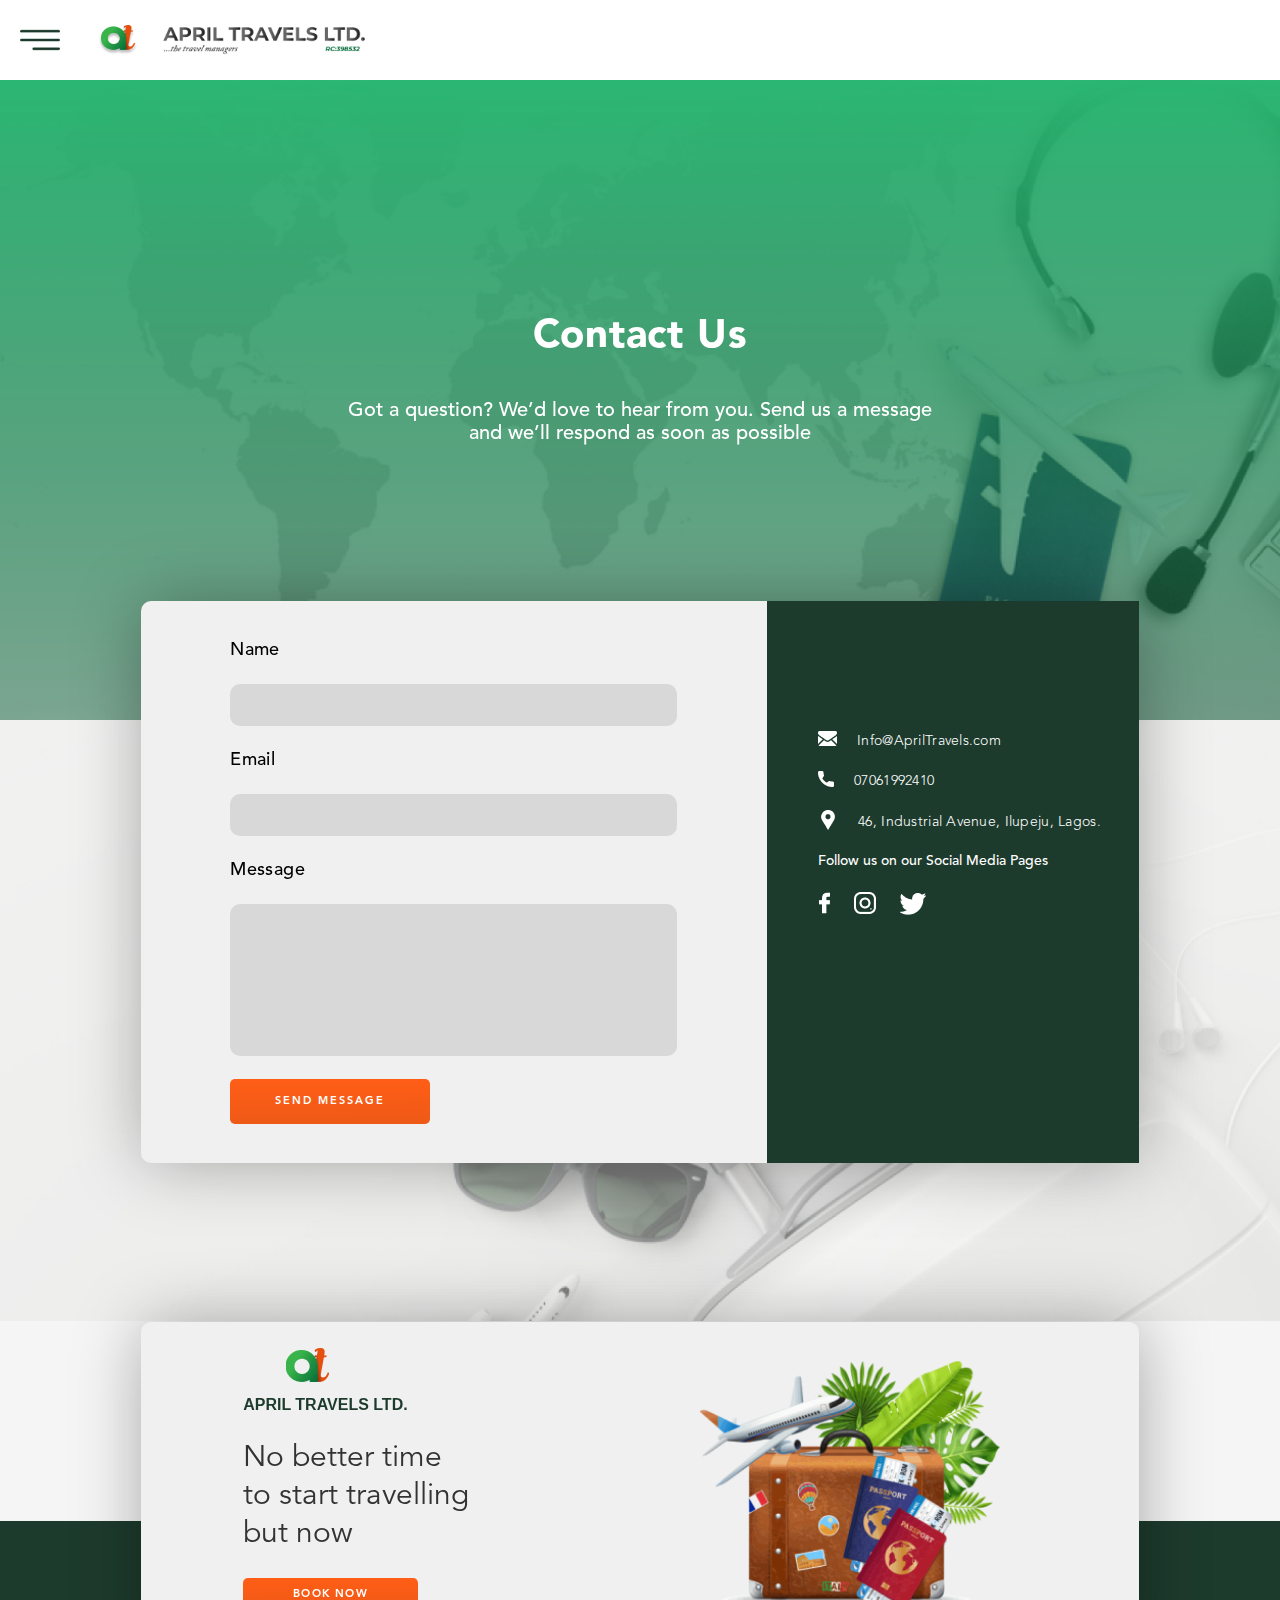
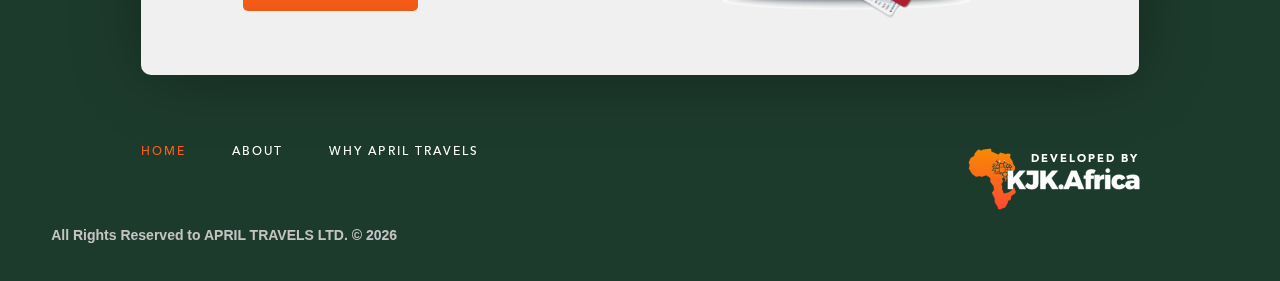
==== commit a15c1684: "new update" ====
--- a/contact.html
+++ b/contact.html
@@ -8,6 +8,7 @@
     <title>
         April Travels Location
     </title>
+    <link rel="icon" type="image/png" sizes="16x16" href="assets/images/favicon-16x16.png">
     <!-- build:css assets/styles/styles.css -->
     <link rel="stylesheet" href="assets/styles/styles.css">
     <link href="https://fonts.googleapis.com/css?family=Catamaran&display=swap" rel="stylesheet">
@@ -20,7 +21,7 @@
 <body style="background:#f5f5f5;">
     <div class="">
 
-        <div class="header__top--show">
+        <!-- <div class="header__top--show">
             <div>
                 <img src="./assets/images/fixedhamburger.png" alt="button" class="header__column--toggler">
                 <img src="./assets/images/missionlg.png" alt="" class="header__column--logo">
@@ -31,13 +32,26 @@
                 <button type="button" value="contact" class="header__fixed--button">CONTACT US</button>
             </div>
 
+        </div> -->
+        <div class="header__top--show">
+            <div>
+                <img src="./assets/images/fixedhamburger.png" alt="button" class="header__column--toggler">
+                <img src="./assets/images/missionlg.png" alt="" class="header__column--logo">
+                <img src="./assets/images/fixedimgtext.png" alt="" class="header__column--text fixed">
+            </div>
+            <div class="header__top--fixed-right">
+                <!-- <button type="button" value="contact" class="header__fixed--button">CONTACT US</button> -->
+                <img src="assets/images/nanta.png" alt="" class="header__nanta">
+
+            </div>
+
         </div>
         <div class="bg__inactive">
             <div class="header__menu header__menu--index">
                 <!-- <img src="./assets/images/closeicon.svg" class="header__menu--close" style="transition: all 0.5s ease-in-out 0s;" alt=""> -->
                 <div class="header__menu--close"></div>
                 <div class="header__menu--wrapper">
-                    <a href="index.html" class="header__menu--container active">
+                    <a href="index.html" class="header__menu--container">
                         <img src="assets/images/homeicon.png" alt=""> <span class="header__menu--link" >
                             HOME</span>
                     </a>
@@ -54,7 +68,7 @@
                             &amp; OFFERS</span>
                     </a>
                     <hr>
-                    <a href="contact.html" class="header__menu--container">
+                    <a href="contact.html" class="header__menu--container active">
                         <img src="assets/images/phonebookicon.png" alt=""> 
                         <span class="header__menu--link">CONTACT </span>
                     </a>
--- a/assets/styles/styles.css
+++ b/assets/styles/styles.css
@@ -1015,7 +1015,7 @@
       width: 100%;
       background: url(../../assets/images/girl.png);
       background-repeat: no-repeat;
-      background-position: 60% 50%  ;
+      background-position: 80% 70%;
         background-size:cover;
 }
 .slide2 {
@@ -1043,8 +1043,9 @@
 }
 .owl-theme .owl-nav.disabled+.owl-dots{
   margin-top: -26px;
-z-index: 200;
-position: relative;
+  z-index: 200;
+  position: relative;
+  
 }
 
 .owl-theme .owl-dots .owl-dot.active span, .owl-theme .owl-dots .owl-dot:hover span {
@@ -1052,34 +1053,32 @@
 }
 
 
-/* .header__slides {
-  position: absolute;
-  width: 100%;
-  height: 60vh;
-} */
 
 .header__top--fixed {
         opacity: 0;
-        /* display: none; */
         position: fixed;
         width: 100%;
         display: flex;
         align-items: center;
         justify-content: space-between;
         padding: 6px 50px;
-        /* background: white; */
         z-index: -100;
        transition: opacity 0.3s;
        top: 0;
 }
 @media only screen and (max-width:512px){
   .header__top--fixed {
-    padding: 20px;
+    padding: 0px 7vw;
+  }
+}
+@media only screen and (max-width:425px){
+  .header__top--fixed {
+    padding: 0px 5vw;
   }
 }
 @media only screen and (max-width:375px){
   .header__top--fixed {
-    padding: 12px;
+    padding: 0px 3vw;
   }
 }
 
@@ -1094,7 +1093,7 @@
       opacity: 1;
       background: white;
       z-index: 100;
-      /* display: block; */
+
 }
 
 .header__top--fixed > div {
@@ -1116,12 +1115,14 @@
 @media only screen and (max-width:600px){
   .header__fixed--button {
     font-size: 10px;
+    display: none;
   }
 }
 @media only screen and (max-width:375px){
   .header__fixed--button {
     padding: 9px 11px;
     font-size: 9px;
+    display: none;
   }
 }
 .header__iata{
@@ -1135,14 +1136,16 @@
     display: none;
   }
 }
+
+
 .header__top--fixed-right {
   position: absolute;
+  /* top: 20px; */
   right: 50px;
   display: flex;
   align-items: center;
   justify-content: center;
 }
-
 .header__top--flex-right {
   position: absolute;
   top: 20px;
@@ -1151,25 +1154,33 @@
   align-items: center;
   justify-content: center;
 }
+.header__top--fixed-right > .header__nanta {
+  position: absolute;
+  height: 45px;
+  right: 0px;
+}
 @media only screen and (max-width:512px){
   .header__top--flex-right,.header__top--fixed-right {
     position: relative;
     top: 0px;
-
+    right: 0px;
+
+  }
+}
+@media only screen and (max-width:512px){
+  .header__top--fixed-right > .header__nanta {
+    position: absolute;
+    height: 42px;
+    top: -20px;
   }
 }
 @media only screen and (max-width:425px){
-  .header__top--flex-right,.header__top--fixed-right {
-    position: relative;
-    right: 25px;
-  }
-}
-@media only screen and (max-width:375px){
-  .header__top--flex-right, .header__top--fixed-right{
-    position: relative;
-    right: 12px;
-  }
-}
+  .header__top--fixed-right > .header__nanta {
+    height: 37px;
+    display: block;
+  }
+}
+
 img.header__iata {
   height: 40px;
 }
@@ -1185,11 +1196,21 @@
   }
   @media only screen and (max-width:512px){
     img.header__nanta {
-      height: 46px;
-    }
-  }
-  @media only screen and (max-width:512px){
+      height: 45px;
+      position: absolute;
+      right: 20px;
+      top: 20px;
+    }
+  }
+  @media only screen and (max-width:425px){
     img.header__nanta {
+      right: 0;
+      display: none;
+    }
+  }
+  @media only screen and (max-width:375px){
+    img.header__nanta {
+      height: 35px;
       display: none;
     }
   }
@@ -1198,7 +1219,6 @@
 
 .header__button {
         padding: 10px 20px;
-        /* position: relative; */
         background: #FFFFFF;
         border-radius: 5px;
         color: #2BB673;
@@ -1224,8 +1244,7 @@
         height: 100%;
         background: linear-gradient(48.66deg, rgba(29, 59, 45, 0.66) 10.34%, rgba(59, 183, 143, 0.80) 70.69%); 
         padding:30px;
-        /* background: linear-gradient(48.66deg, rgba(29, 59, 45, 0.66) 17.34%, rgba(59, 183, 143, 0.80) 52.69%); */
-        
+          
     }
  
   @media only screen and (min-width:1500px){
@@ -1305,13 +1324,12 @@
   img.header__column--toggler {
     margin-right: 5vw;
     height: 6vh;
-    width: 8vw;
-  }
-}
-@media only screen and (max-width:375px){
+  }
+}
+@media only screen and (max-width:425px){
   img.header__column--toggler {
     height: 37px;
-    width: 8vw;
+   
   }
 }
 
@@ -1330,7 +1348,6 @@
           }
 @media only screen and (max-width:1024px){
   img.header__column--text {
-    /* width: 256px; */
     height: 37px;
   }
 }
@@ -1353,20 +1370,14 @@
 
 @media only screen and (max-width:512px){
   img.header__column--text {
-    /* width: 139px; */
     height: 36px;
   }
 }
 
-@media only screen and (max-width:425px){
-  img.header__column--text {
-    width: 168px;
-    /* height: 28px; */
-  }
-}
+
 @media only screen and (max-width:375px){
   img.header__column--text {
-    width: 139px;
+    
     height: 28px;
   }
 }
@@ -1391,9 +1402,11 @@
     margin-top: 14px;
   }
 }
-@media only screen and (max-width:512px){
+@media only screen and (max-width:375px){
 img.header__column--text.fixed {
-    height: 46px;
+    height: 55px;
+    width: 150px;
+    width: 150px;
   }
 }
 
@@ -1433,9 +1446,10 @@
 @media only screen and (max-width:512px){
   .header__body {
     width:100% ;
-    padding-right: 20px;
-  }
-}
+    /* padding-right: 20px; */
+  }
+}
+
 
 .header__body--hero {
             margin: 66px 0px 16px 0px;
@@ -1498,7 +1512,8 @@
 @media only screen and (max-width:356px){
   .header__body--hero {
     font-size: 34px;
-    line-height: 35px;
+    line-height: 41px;
+    letter-spacing: -2px;
     
   }
 }
@@ -1614,12 +1629,13 @@
   .header__form--container{
     width: 100%;
     padding: 3px 0px;
+    margin-bottom: 5px;
   }
 }
 @media only screen and (max-width:425px){
   .header__form--container{
     padding:0px;
-    margin-bottom: 0px;
+    margin-bottom: 10px;
   }
 }
 @media only screen and (max-width:512px){
@@ -1682,6 +1698,7 @@
   .header__form--container-body {
     margin: 0px;
     padding: 3px 9px;
+    height: 47px;
   }
 }
 @media only screen and (max-width:425px){
@@ -2000,11 +2017,11 @@
     margin:8px 0px 10px 0px;
   }
 }
-@media only screen and (max-width:400px){
+/* @media only screen and (max-width:400px){
   .header__form--radio {
     margin:4px 0px 4px 0px;
   }
-}
+} */
 
 .header__form--radio .extra__padding {
     padding: 0px 20px;
@@ -2117,9 +2134,38 @@
   width: 100%;
   z-index: 300;
 }
+@media only screen and (max-width:375px){
+  .header__top--show{
+    padding: 0px 20px;
+  }
+}
+
+
+
 .header__top--show > div {
   display: flex;
   align-items: center;
+}
+@media only screen and (max-width:768px){
+  .header__top--show .header__column--logo{
+    display: block;
+  }
+}
+@media only screen and (max-width:512px){
+  .header__top--show .header__column--logo{
+    position: absolute;
+    right: 0;
+  }
+}
+@media only screen and (max-width:768px){
+  .header__top--show .header__top--fixed-right{
+    right: 20px;
+  }
+}
+@media only screen and (max-width:512px){
+  .header__top--show .header__top--fixed-right{
+    display: none;
+  }
 }
 
 [type="radio"]:checked,
@@ -2335,7 +2381,7 @@
 
 .header__menu--container.active {
   color: #2BB673;
-  padding-left: 20px;
+  /* padding-left: 20px; */
   font-size: 16px;
 
 }
@@ -2352,7 +2398,7 @@
 .header__menu--container:hover {
   padding: 30px 20px;
   color: #2BB673;
-  
+  background: #D8D8D8;
 }
 .header__menu--container img {
   width: 20px;
@@ -3434,6 +3480,11 @@
     font-size: 33px;
   }
 }
+@media only screen and (max-width:425px){
+  .partners__body h5 {
+    font-size: 22px;
+  }
+}
 
 .partners__body > div{
   display: flex;
@@ -3455,7 +3506,7 @@
 }
 
 .owl__image img {
-    width: 80%;
+    height: 87px;
 
 }
 
@@ -4352,7 +4403,7 @@
 }
 
 .onboard__card--wrapper-flex .block .ownblock {
-  padding-bottom: 31px;
+  padding-bottom: 46px;
 }
 @media only screen and (max-width:600px){
   .onboard__card--wrapper-flex .block .ownblock {
@@ -4366,19 +4417,19 @@
   font-size: 22px;
   
 }
-@media only screen and (max-width:7230px){
-  .onboard__card--wrapper-flex .block .ownblock h4{
-    font-size: 20px;
-    
-  }
-}
+
 @media only screen and (max-width:600px){
   .onboard__card--wrapper-flex .block .ownblock h4{
     font-size: 23px;
     
   }
 }
-
+@media only screen and (max-width:375px){
+  .onboard__card--wrapper-flex .block .ownblock h4{
+    font-size: 18px;
+    
+  }
+}
 
 .onboard__card--wrapper-flex .block .ownblock .onboard__card--wrapper-text {
   /* transform: translateY(18px); */
@@ -4695,6 +4746,11 @@
     font-size: 24px;
   }
 }
+@media only screen and (max-width:425px){
+  .footer__overlay h3 {
+    font-size: 22px;
+  }
+}
 
 .footer__overlay h4 {
             font-family: Arial, Helvetica, sans-serif;
@@ -4702,7 +4758,11 @@
             line-height: 19px;
             color: #1D3B2D;
         }
-
+@media only screen and (max-width:425px){
+          .footer__overlay h4 {
+            font-size: 14px;
+          }
+        }
 .footer__overlay button{
             padding: 10px 50px;
             font-family: 'Avenir LT Std';
@@ -4719,7 +4779,7 @@
   }
   .footer__overlay--text h4::before {
     content: url(../../assets/images/footerlg.png);
-    transform: translateY();
+    vertical-align: middle;
   }
   .footer__overlay--logo {
     display: none;
@@ -5465,7 +5525,11 @@
         font-size: 34px;
         line-height: 41px;
     }
-
+@media only screen and (max-width:512px){
+  .model h2 {
+    font-size: 26px;
+  }
+}
 .model__block {
         /* width: 90vw; */
         margin-top: 18vw;
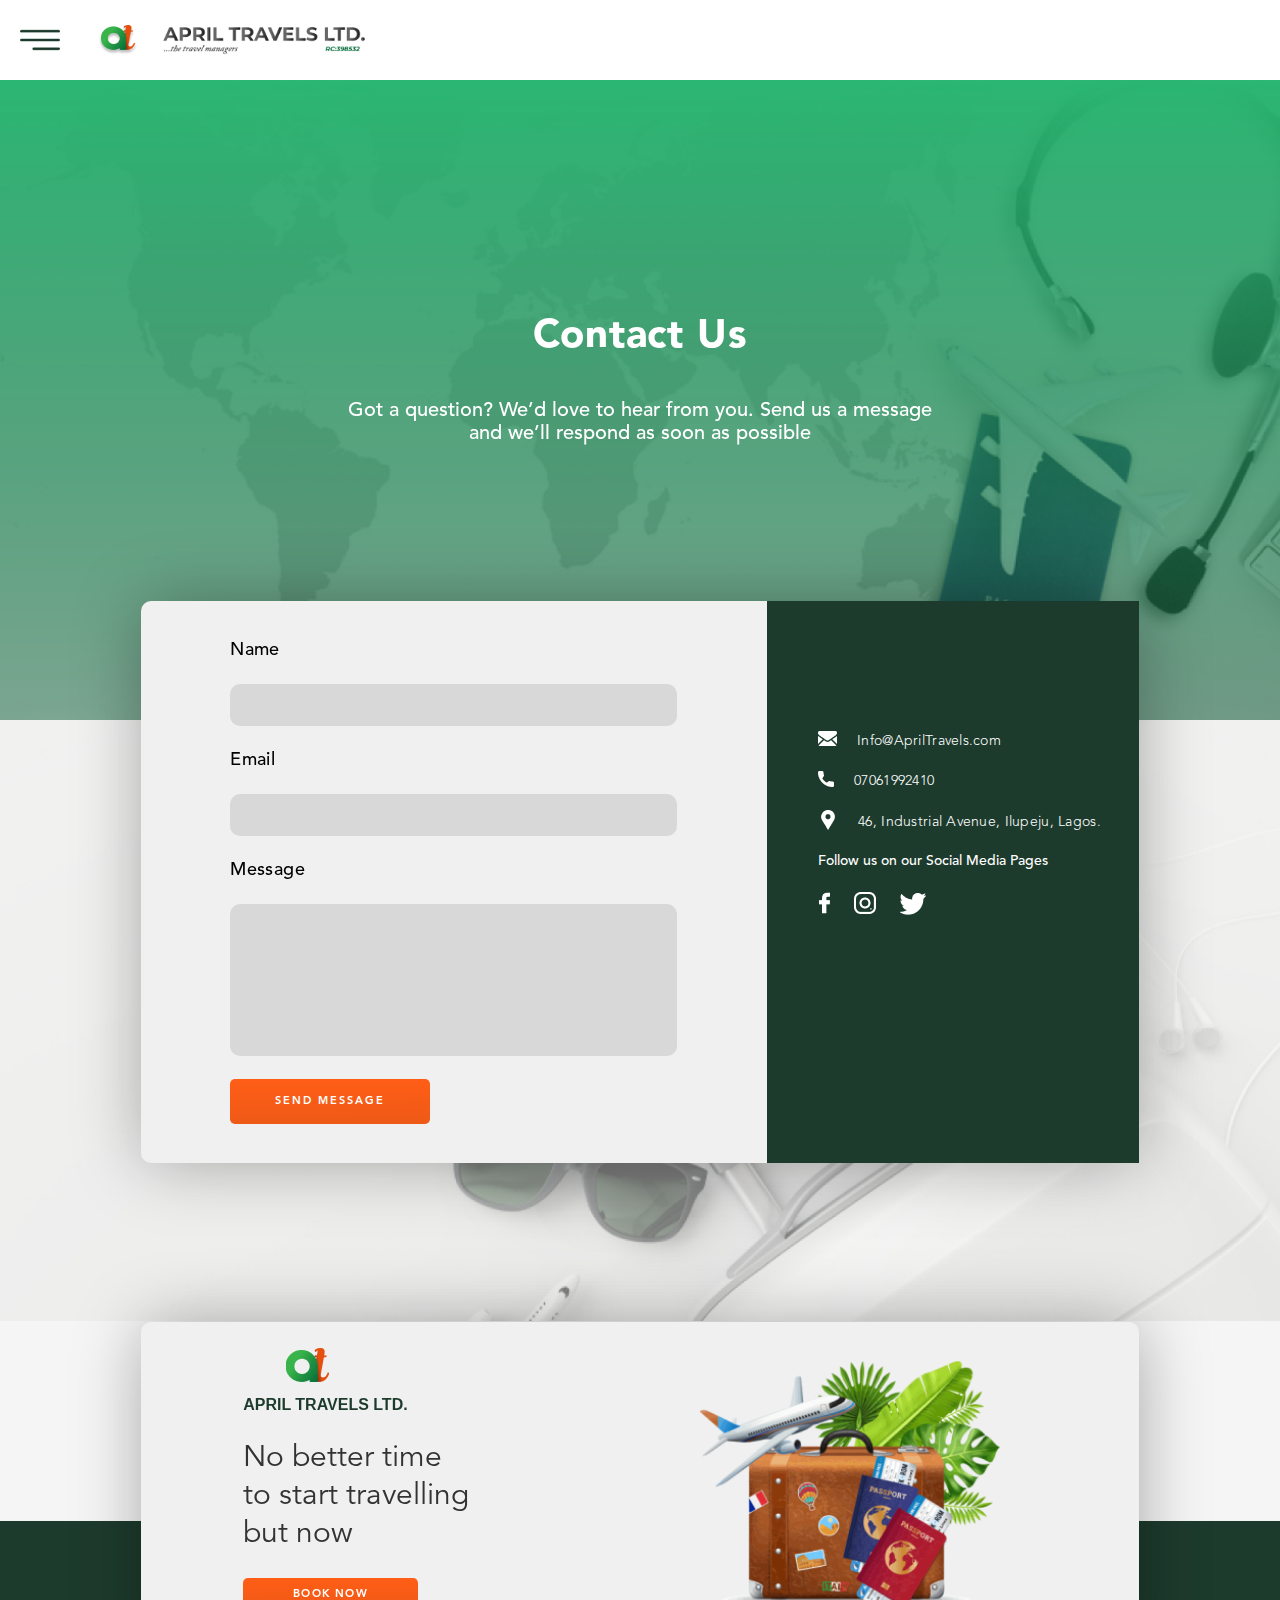
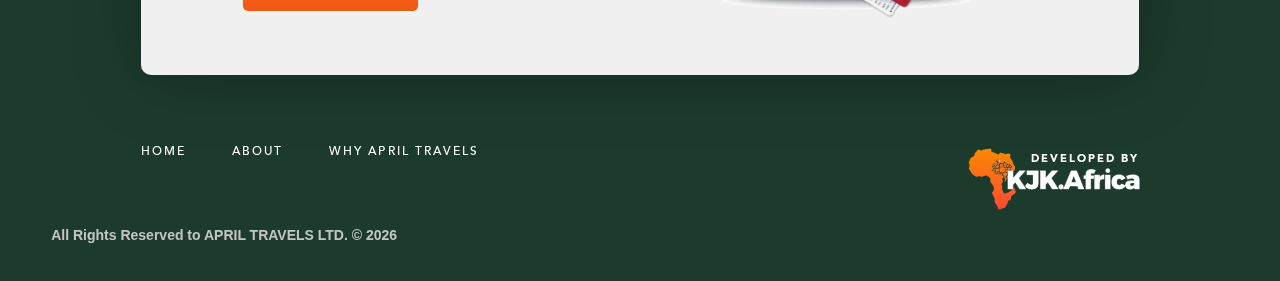
==== commit a7db77e1: "latest update" ====
--- a/contact.html
+++ b/contact.html
@@ -8,8 +8,7 @@
     <title>
         April Travels Location
     </title>
-    <link rel="icon" type="image/png" sizes="16x16" href="assets/images/favicon-16x16.png">
-    <!-- build:css assets/styles/styles.css -->
+    <link rel="icon" href="assets/images/favlogo.png" type="image/x-icon">
     <link rel="stylesheet" href="assets/styles/styles.css">
     <link href="https://fonts.googleapis.com/css?family=Catamaran&display=swap" rel="stylesheet">
     <!-- endbuild -->
@@ -55,29 +54,24 @@
                         <img src="assets/images/homeicon.png" alt=""> <span class="header__menu--link" >
                             HOME</span>
                     </a>
-                    <hr>
                     <a href="ourmodel.html" class="header__menu--container">
                         <img src="assets/images/abouticon.png" alt="">
                         <span  class="header__menu--link"> ABOUT
                     </span>
                     </a>
-                    <hr>
                     <a href="travel.html" class="header__menu--container">
                         <img src="assets/images/dealsicon.png" alt=""><span 
                             class="header__menu--link"> DEALS
                             &amp; OFFERS</span>
                     </a>
-                    <hr>
                     <a href="contact.html" class="header__menu--container active">
                         <img src="assets/images/phonebookicon.png" alt=""> 
                         <span class="header__menu--link">CONTACT </span>
                     </a>
-                    <hr>
                     <a href="faq.html" class="header__menu--container">
                         <img src="assets/images/faqicon.png" alt=""><span class="header__menu--link">
                             FAQ'S</span>
                     </a>
-                    <hr>
                     <br>
                     <p class="green-text header__sub--text" >07012345678</p>
                     <p class="green-text header__sub--text" >07012345678</p>
@@ -158,7 +152,7 @@
             </div>
             <div class="footer__main">
                 <div>
-                    <a href="index.html" class="footer__main--link active">
+                    <a href="index.html" class="footer__main--link">
                         HOME
                     </a>
                     <a href="ourmodel.html" class="footer__main--link">
--- a/assets/styles/styles.css
+++ b/assets/styles/styles.css
@@ -1383,7 +1383,6 @@
 }
 @media only screen and (min-width:1500px){
   img.header__column--logo, img.header__column--text {
-    width: 46px;
     height: 3.5vh;
   }
 }
@@ -1411,7 +1410,7 @@
 }
 
 .header__body {
-        width: 73%;
+        width: 77%;
         height: 100%; 
         display: flex;
         flex-direction: column;
@@ -2357,10 +2356,13 @@
     font-size: 11px;
   }
 }
+.header__menu--wrapper a {
+  border-bottom:1px solid #5C5C5C ;
+}
 .header__menu img {
   width: 40px;
   height: 40px;
-  /* margin-right: 20px; */
+  
 }
 
 
@@ -2381,7 +2383,6 @@
 
 .header__menu--container.active {
   color: #2BB673;
-  /* padding-left: 20px; */
   font-size: 16px;
 
 }
@@ -2396,7 +2397,7 @@
 }
 
 .header__menu--container:hover {
-  padding: 30px 20px;
+  /* padding: 30px 20px; */
   color: #2BB673;
   background: #D8D8D8;
 }
@@ -2420,8 +2421,14 @@
 height: 250px;
 position: absolute;
 z-index: 13;
-right: 0;
+right: 44%;
 bottom: 0px;
+}
+
+@media only screen and (max-width:425px){
+  img.header__menu--bg-bottom {
+    right: 18%;
+  }
 }
 
 /* description section starts here */
@@ -5656,8 +5663,6 @@
             }
 .model__block--bottom {
             padding-top: 50px;
-            padding-right: 10vw;
-            padding-left: 10vw;
             text-align: center;
         }
 .model__block--bottom.noshow {
@@ -5670,8 +5675,6 @@
 .model__block--bottom p {
                 color: #333333;
             }
-.header__menu--index {
-              z-index: 2000;
-            }
-
-
+
+
+
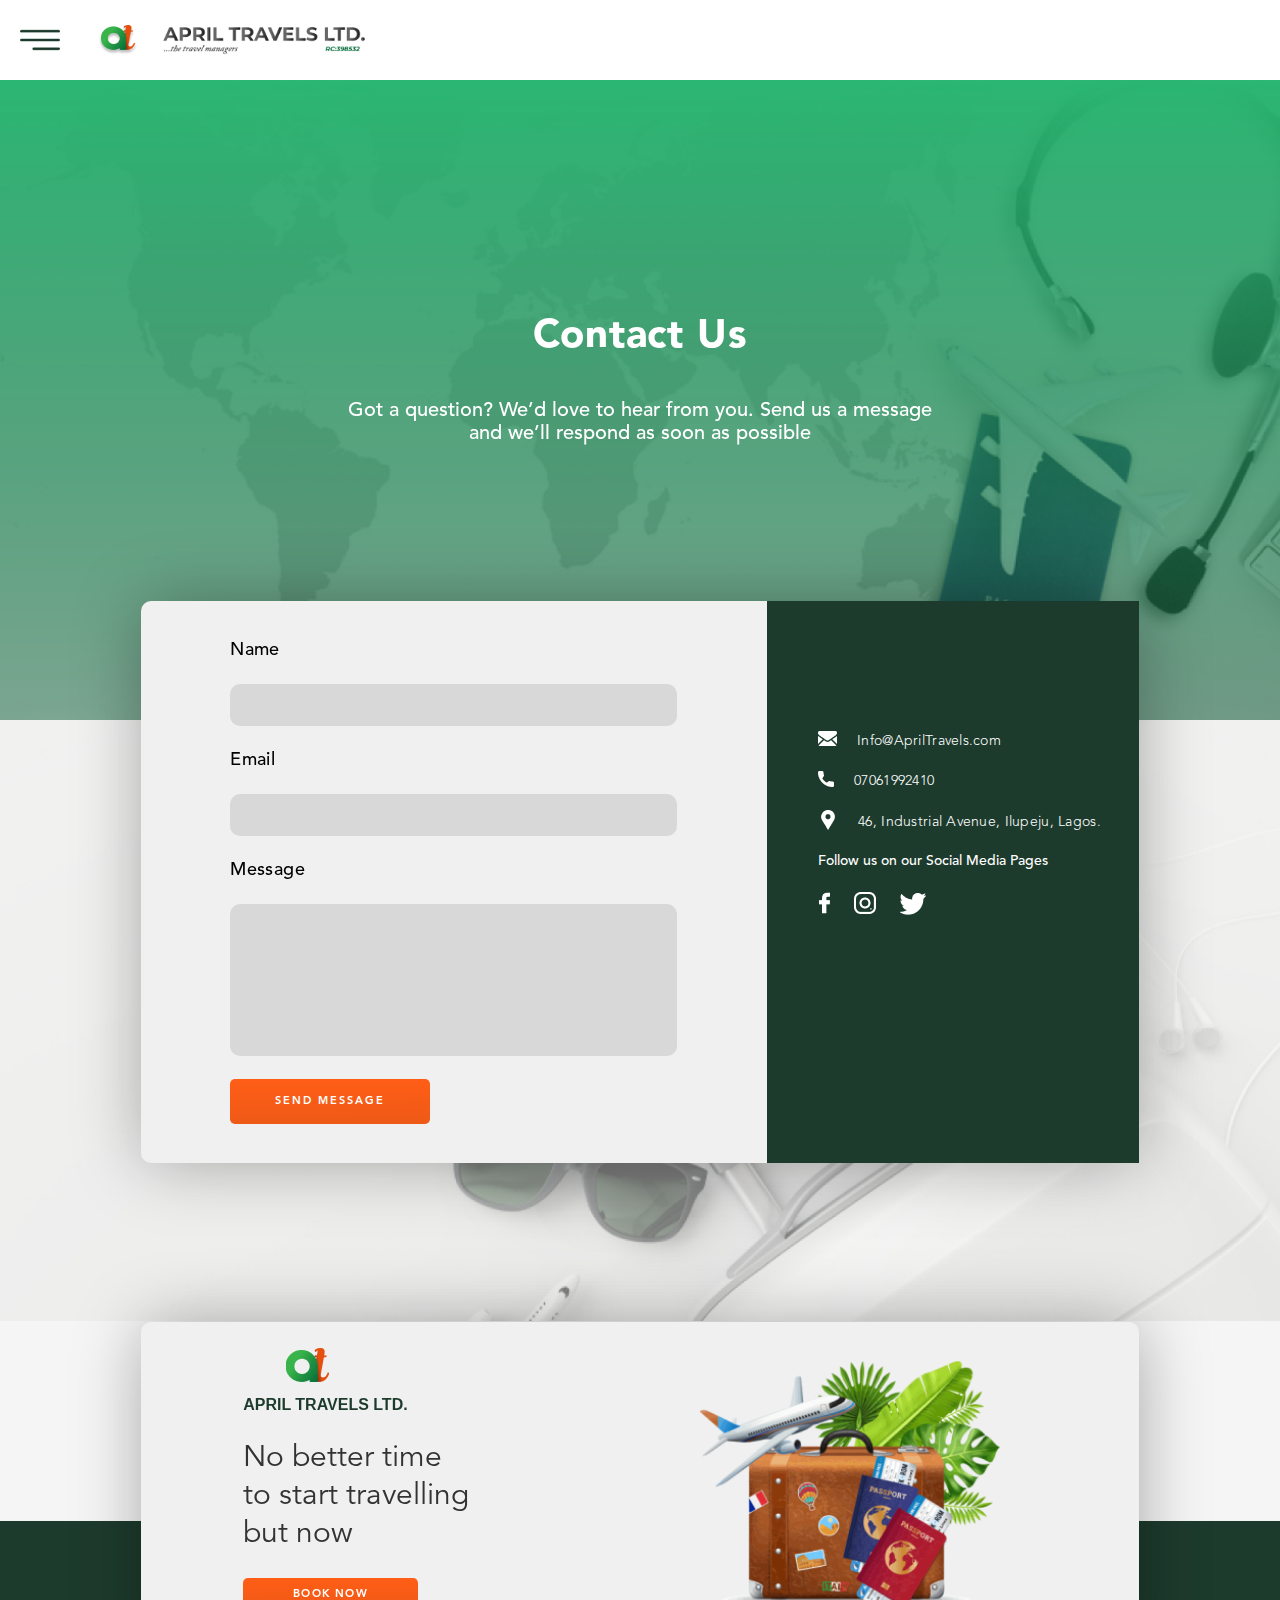
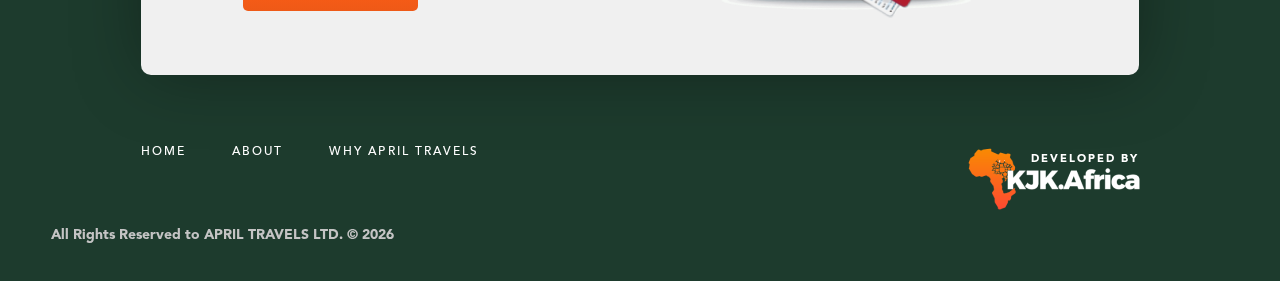
==== commit 4426f015: "new update" ====
--- a/contact.html
+++ b/contact.html
@@ -6,7 +6,7 @@
     <meta name="viewport" content="width=device-width, initial-scale=1.0">
     <meta http-equiv="X-UA-Compatible" content="ie=edge">
     <title>
-        April Travels Location
+        April Travels Limited
     </title>
     <link rel="icon" href="assets/images/favlogo.png" type="image/x-icon">
     <link rel="stylesheet" href="assets/styles/styles.css">
@@ -19,19 +19,6 @@
 
 <body style="background:#f5f5f5;">
     <div class="">
-
-        <!-- <div class="header__top--show">
-            <div>
-                <img src="./assets/images/fixedhamburger.png" alt="button" class="header__column--toggler">
-                <img src="./assets/images/missionlg.png" alt="" class="header__column--logo">
-                <img src="./assets/images/fixedimgtext.png" alt="" class="header__column--text">
-            </div>
-            <div class="">
-                <img src="assets/images/iatalogo.png" class="header__iata" alt="">
-                <button type="button" value="contact" class="header__fixed--button">CONTACT US</button>
-            </div>
-
-        </div> -->
         <div class="header__top--show">
             <div>
                 <img src="./assets/images/fixedhamburger.png" alt="button" class="header__column--toggler">
@@ -131,9 +118,15 @@
                 </div>
                 <p class="contact__sub--desc" >Follow us on our Social Media Pages </p>
                 <div class="contact__medias" >
-                    <img src="assets/images/facemini.png" alt="">
-                    <img src="assets/images/igsmall.png" alt="">
-                    <img src="assets/images/twitmini.png" alt="">
+                    <a href="facebook.com/kjkcomng">
+                        <img src="assets/images/facemini.png" alt="">
+                    </a>
+                    <a href="kjk.africa">
+                        <img src="assets/images/igsmall.png" alt="">
+                    </a>
+                    <a href="twitter.com/kjk.africa">
+                        <img src="assets/images/twitmini.png" alt="">
+                    </a>
                 </div>
             </div>
         </div>
@@ -174,7 +167,7 @@
                     </h4>
                 </div>
             </div>
-        </footer>
+    </footer>
     <!-- build:js assets/scripts/App.js -->
     <script src="temp/scripts/App.js"></script>
     <script src="assets/scripts/header.js"></script>
--- a/assets/styles/styles.css
+++ b/assets/styles/styles.css
@@ -1092,7 +1092,7 @@
 .js__nav--show {
       opacity: 1;
       background: white;
-      z-index: 100;
+      z-index: 110;
 
 }
 
@@ -1155,7 +1155,7 @@
   justify-content: center;
 }
 .header__top--fixed-right > .header__nanta {
-  position: absolute;
+  /* position: absolute; */
   height: 45px;
   right: 0px;
 }
@@ -1381,11 +1381,7 @@
     height: 28px;
   }
 }
-@media only screen and (min-width:1500px){
-  img.header__column--logo, img.header__column--text {
-    height: 3.5vh;
-  }
-}
+
 
 img.header__column--text-mode {
   height: 66px;
@@ -1731,6 +1727,65 @@
     padding: 1px 9px;
   }
 }
+.header__drop {
+  position: relative;
+  display: inline-block;
+  /* overflow: auto; */
+
+}
+.header__drop select {
+  display: none;
+}
+
+.select-selected::after {
+  position: absolute;
+  content: "";
+  top: 14px;
+  right:-36px;
+  width: 0;
+  height: 0;
+  border: 6px solid transparent;
+  border-color: #5c5c5c transparent transparent transparent;
+}
+
+.select-selected.select-arrow-active::after {
+  border-color: transparent transparent #5c5c5c transparent;
+  top: 7px;
+}
+
+.select-items div,.select-selected {
+  cursor: pointer;
+  color:#5C5C5C;
+  padding: 8px 16px;
+  border: 1px solid transparent;
+}
+.select-selected.select-arrow-active {
+  color: #5C5C5C;
+}
+.select-items {
+  position: absolute;
+  background-color:rgba(255, 255, 255, 0.9);
+  top: 39px;
+  right: 0;
+  left: 0;
+  z-index: 500;
+  width: 140%;
+}
+.select-hide{
+  display: none;
+}
+
+.select-items div:hover, .same-as-selected{
+  background-color: white;
+}
+.select-items div:hover, .same-as-selected:hover{
+  background-color:rgba(0, 0,0, 0.4);
+  
+}
+
+
+
+
 .header__form--container-description {
                 font-family: 'Muli';
                 /* padding: 1vh; */
@@ -1855,10 +1910,7 @@
   .header__form--container {
     margin-bottom: 1vh;
   }
-  .header__form--container-body {
-    width: 330px;
-    height: 80px;
-  }
+
   .header__form--container-description {
     font-size: 14px;
     font-weight: normal;
@@ -1935,6 +1987,7 @@
   white-space: nowrap;
   font-weight: 500;
 }
+
 @media only screen and (max-width:1142px){
   .header__form--container-body-text.no__wrap {
   padding: 0px 16px 0px 8px; 
@@ -2042,10 +2095,11 @@
             font-size: 11px;
             line-height: 13px;
             letter-spacing: 2px;
-                }
+  }
+
 @media only screen and (min-width:1500px){
   .header__form--submit{
-    font-size: 18px;
+    font-size: 15px;
   }
 }
 @media only screen and (max-width:1024px){
@@ -2083,7 +2137,7 @@
 
 @media only screen and (min-width:1500px){
   .header__form--radio label{
-    font-size: 24px;
+    font-size: 17px;
   }
 }
 
@@ -2154,6 +2208,8 @@
   .header__top--show .header__column--logo{
     position: absolute;
     right: 0;
+    height: 32px;
+    width: auto;
   }
 }
 @media only screen and (max-width:768px){
@@ -2269,16 +2325,13 @@
 
 
 .header__menu {
-  /* position: fixed; */
   width: 55%;
   top: 0;
-  /* left: -54%; */
   height: 100vh;
-  /* padding: 4%; */
   background: url(../../assets/images/topmenubg.png), linear-gradient(#ffffff, #ffffff);
   background-size: cover;
   background-repeat: no-repeat;
-  transition: left .5s;
+  transition: left .7s;
 }
 
  
@@ -2383,7 +2436,7 @@
 
 .header__menu--container.active {
   color: #2BB673;
-  font-size: 16px;
+  font-size: 14px;
 
 }
 @media only screen and (max-width:425px){
@@ -3044,12 +3097,49 @@
 }
 .location__wrapper {
         display: flex;
-        margin-bottom: 20px;
+        /* margin-bottom: 20px; */
         justify-content: space-between;
         
 
     }
-
+.location__wrapper > div  {
+  width: 100%;
+  margin: 0px 10px 20px 0px;
+}
+@media only screen and (max-width:640px){
+  .location__wrapper > div{
+    margin: 0px;
+  }
+}
+
+.location__wrapper > div img {
+  height: 100%;
+  width: 100%;
+  position: absolute;
+}
+.location__wrapper a {
+  cursor: pointer;
+}
+
+.location__loc--wrapper {
+  display: flex;
+  padding-bottom: 25px;
+  flex-wrap: wrap;
+  width: 100%;
+  flex-direction: row;
+}
+.location__loc--wrapper > div {
+  position: relative;
+  width: 48%;
+  
+}
+
+.location__loc--wrapper > div img {
+  position: absolute;
+  top: 0;
+  width: 100%;
+  height: 100%;
+}
 @media only screen and (max-width:640px){
       .location__wrapper{
         flex-wrap: wrap;
@@ -3081,12 +3171,13 @@
             overflow: hidden;
             width: 49%;
             height: 22vw;
-            padding: 2vw 2vw 1vw;
+            /* padding: 2vw 2vw 1vw; */
             flex-direction: column;
             justify-content: space-between;
             border-radius: 10px;
             background-position: 50% 50%;
             background-size: cover;
+            width: 100%;
 
         }
 
@@ -3109,26 +3200,53 @@
   .location__wrapper--link {
     width: 100%;
     margin-bottom: 20px;
-    padding: 20px 35px;
+    /* padding: 20px 35px; */
     height: 44vh;
 
   }
 }
 @media only screen and (max-width:512px) {
   .location__wrapper--link {
-    height: 42vh;
+    height: 35vh;
   }
 }
 @media only screen and (max-width:425px) {
   .location__wrapper--link {
-    padding: 12px 20px;
+    /* padding: 12px 20px; */
   }
 }
 @media only screen and (max-width:375px) {
   .location__wrapper--link {
-    height: 35vh;
-    padding: 12px 17px;
-  }
+    height: 22vh;
+    /* padding: 12px 17px; */
+  }
+}
+.location__wrapper--link > div {
+            padding: 2vw 2vw 1vw;
+
+}
+@media only screen and (max-width:1200px) {
+  .location__wrapper--link > div{
+    padding: 2vw 2vw 0vw;
+  }
+}
+@media only screen and (max-width:640px) {
+  .location__wrapper--link > div{
+    padding: 20px 35px;
+  }
+}
+@media only screen and (max-width:425px) {
+  .location__wrapper--link > div{
+    padding: 12px 20px;
+  }
+}
+@media only screen and (max-width:375px) {
+  .location__wrapper--link > div{
+    padding: 7px 17px;
+  }
+}
+.location__loc--wrapper > div .location__wrapper--link{
+  width: 100%;
 }
 
 .location__wrapper--link-top {
@@ -3277,6 +3395,7 @@
                 display: flex;
                 align-items: flex-start;
                 flex-direction: column;
+                z-index: 100;
             }
 
 @media only screen and (max-width:640px){
@@ -4871,6 +4990,7 @@
 
 .footer__main--right {
   display: flex;
+  cursor: pointer;
 }
 .footer__main--right h6 {
             font-size: 11px;
@@ -4915,7 +5035,7 @@
   }
 }
 .footer__copyright--text {
-    font-family: Arial;
+    font-family: Avenir LT Std;
     font-size: 14px;
     line-height: 16px;
     color: #C4C4C4;
@@ -5675,6 +5795,51 @@
 .model__block--bottom p {
                 color: #333333;
             }
-
-
-
+.contact_modal__content {
+  padding: 2vw 0vw;
+  text-align: center;
+}
+.input_section {
+  display: flex;
+  align-items: center;
+  justify-content: space-between;
+  flex-wrap: wrap;
+  width: 100%;
+  padding: 3vw 14vw;
+}
+@media only screen and (max-width:512px){
+  .input_section {
+   justify-content: center;
+   padding: 2vw 6vw;
+  }
+}
+.contact_modal__content h2 {
+  margin-bottom: 40px;
+}
+@media only screen and (max-width:512px){
+  .contact_modal__content h2{
+   font-size: 1.7em;
+  }
+}
+.input_section input {
+  width: 47%;
+  margin: 10px 0px;
+  border-bottom: 2px solid #C4C4C4;
+}
+@media only screen and (max-width:512px){
+  .input_section input {
+    width: 80%;
+  }
+}
+.contact_modal__body {
+  display: flex;
+  align-items: center;
+  justify-content: center;
+  flex-direction: column;
+}
+.contact_modal__body a {
+  display: block;
+  padding: 14px 80px;
+  margin: 30px 0px;
+}
+
